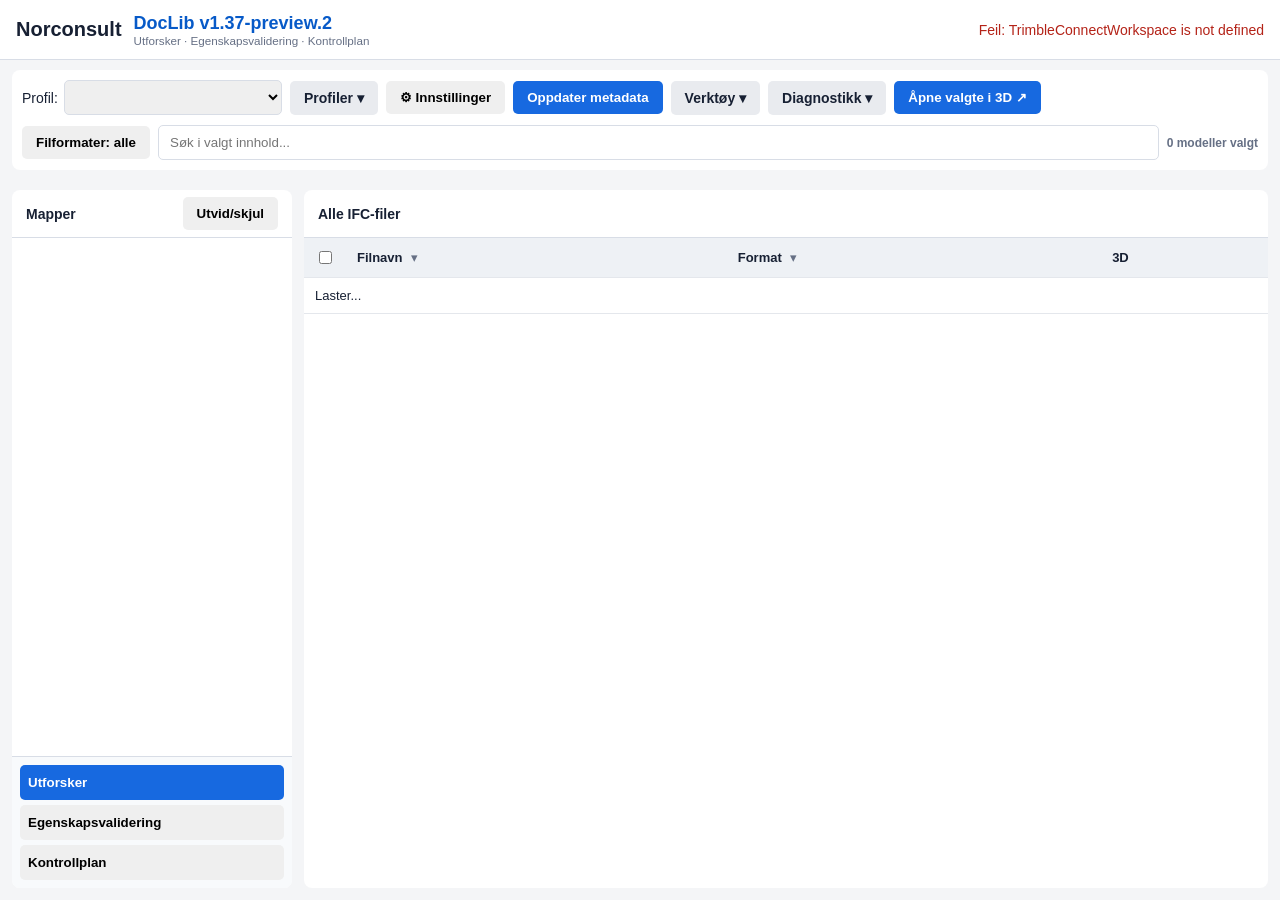
==== index.html @ 6cfdfb9e "..." ====
<!DOCTYPE html>
<html lang="no"><head><meta charset="utf-8"/><meta content="width=device-width,initial-scale=1" name="viewport"/><title>DocLib v1.37-preview.2</title><script src="https://components.connect.trimble.com/trimble-connect-workspace-api/index.js"></script><style>:root{--bg:#f4f5f7;--line:#d8dde6;--blue:#1769e0;--ink:#172033;--muted:#667085;--sel:#e8f1ff}*{box-sizing:border-box}body{font:14px Arial;margin:0;background:var(--bg);color:var(--ink);height:100vh;overflow:hidden}.top{height:80px;background:#fff;border-bottom:1px solid var(--line);display:flex;align-items:center;padding:0 16px;gap:16px}.logo{font-size:20px;font-weight:700}.title b{color:#075ac8;font-size:18px}.title small{display:block;color:var(--muted)}.status{margin-left:auto}.toolbar{height:64px;margin:12px;background:#fff;border-radius:8px;padding:12px;display:flex;gap:10px;align-items:center}.btn{border:0;border-radius:5px;padding:9px 14px;font-weight:700;cursor:pointer}.primary{background:var(--blue);color:#fff}.search{padding:9px 11px;border:1px solid var(--line);border-radius:5px;margin-left:auto;min-width:280px}.workspace{display:grid;grid-template-columns:330px minmax(0,1fr);gap:12px;margin:0 12px 12px;height:calc(100vh - 168px)}.panel{background:#fff;border-radius:8px;overflow:hidden}.tree-head,.table-head{height:48px;padding:13px 14px;border-bottom:1px solid var(--line);font-weight:700;display:flex;align-items:center;justify-content:space-between}.tree{height:calc(100% - 48px);overflow:auto;padding:8px}.node{user-select:none}.node-row{display:flex;align-items:center;gap:6px;padding:6px;border-radius:5px;cursor:pointer;white-space:nowrap}.node-row:hover{background:#f2f4f7}.node-row.active{background:var(--sel);color:#075ac8}.twisty{width:16px;text-align:center;color:#667085}.folder-icon{width:18px}.children{margin-left:19px}.count{color:#667085;font-size:12px}.table-wrap{height:calc(100% - 48px);overflow:auto}table{width:100%;border-collapse:collapse}th,td{padding:10px 11px;text-align:left;border-bottom:1px solid #e4e7ec;font-size:13px}th{background:#eef1f5;position:sticky;top:0;z-index:2}tr.selected{background:var(--sel)}.file-cell{display:flex;align-items:center;gap:9px}.diag{display:none;position:fixed;inset:120px 40px 40px;background:#101828;color:#d1fadf;border-radius:8px;padding:14px;z-index:10;overflow:auto}.diag pre{white-space:pre-wrap;font:11px monospace}.ok{color:#087a55}.bad{color:#b42318}.dropdown{position:relative}.format-menu{display:none;position:absolute;top:40px;left:0;z-index:20;background:#fff;border:1px solid var(--line);box-shadow:0 8px 24px rgba(16,24,40,.18);border-radius:7px;padding:10px;min-width:210px;max-height:310px;overflow:auto}.format-menu.open{display:block}.format-option{display:flex;gap:8px;padding:5px}.format{font-size:11px;background:#eef2f6;border-radius:4px;padding:2px 5px}.colhead{position:sticky;top:0}.colhead .sort-hit{cursor:pointer}.filter-btn{border:0;background:transparent;cursor:pointer;color:#667085;padding:2px 5px}.filter-btn.active{color:#1769e0;background:#dbeafe;border-radius:4px}.column-menu{display:none;position:absolute;top:100%;left:0;z-index:40;background:white;color:#172033;border:1px solid #d8dde6;border-radius:6px;box-shadow:0 8px 24px rgba(16,24,40,.18);padding:8px;min-width:190px;max-height:320px;overflow:auto;font-weight:400}.column-menu.open{display:block}.column-menu label{display:block;padding:4px;white-space:nowrap}.cf-actions{display:flex;gap:6px;padding-bottom:6px;border-bottom:1px solid #eee;margin-bottom:4px}.cf-actions button{border:0;border-radius:4px;padding:4px 8px;cursor:pointer}.settings{display:none;position:fixed;inset:0;background:rgba(16,24,40,.45);z-index:60;align-items:center;justify-content:center}.settings.open{display:flex}.settings-card{background:#fff;width:min(920px,92vw);max-height:82vh;overflow:auto;border-radius:10px;padding:18px}.settings-head,.settings-actions,.setting-row{display:flex;gap:8px;align-items:center}.settings-head{justify-content:space-between}.settings-actions{margin-top:14px}.setting-row{padding:7px 0;border-bottom:1px solid #eee}.setting-row input[data-title]{width:180px;padding:7px}.setting-row select{flex:1;padding:7px}.setting-row button{border:0;padding:6px 9px;border-radius:4px;cursor:pointer}.value-badge{display:inline-block;padding:3px 8px;border-radius:999px;font-weight:700;font-size:12px;line-height:1.35;white-space:nowrap}.profile-tools{display:flex;gap:6px;align-items:center}.profile-tools select{padding:8px;border:1px solid #d8dde6;border-radius:5px;min-width:130px}.toolbar{overflow-x:auto;white-space:nowrap}.discovery{display:none;position:fixed;inset:0;background:rgba(16,24,40,.45);z-index:65;align-items:center;justify-content:center}.discovery.open{display:flex}.discovery-card{background:#fff;width:min(1180px,96vw);height:min(760px,88vh);border-radius:10px;padding:18px;overflow:hidden}.discovery-grid{display:grid;grid-template-columns:1fr 1fr 1.15fr;gap:12px;height:calc(100% - 55px)}.discovery-list,.discovery-values{overflow:auto;border:1px solid #e4e7ec;border-radius:7px;padding:7px}.discovery-pset,.discovery-prop{display:flex;width:100%;justify-content:space-between;gap:10px;text-align:left;border:0;background:#fff;padding:9px;border-radius:5px;cursor:pointer}.discovery-pset:hover,.discovery-prop:hover,.discovery-pset.active,.discovery-prop.active{background:#e8f1ff}.discovery-pset span,.discovery-prop span{color:#667085;font-size:12px}.discovery-value-head{display:flex;justify-content:space-between;align-items:center}.discovery-value{display:flex;justify-content:space-between;padding:8px;border-bottom:1px solid #eee}@media(max-width:900px){.discovery-grid{grid-template-columns:1fr}.discovery-card{overflow:auto}.discovery-grid{height:auto}}.analytics{display:none;position:fixed;inset:0;background:rgba(16,24,40,.45);z-index:70;align-items:center;justify-content:center}.analytics.open{display:flex}.analytics-card{background:#fff;width:min(980px,94vw);height:min(760px,88vh);border-radius:10px;padding:18px;overflow:auto}.analytics-toolbar{display:flex;justify-content:space-between;align-items:center;gap:12px}.analytics-toolbar select{padding:8px;border:1px solid #d8dde6;border-radius:5px;min-width:240px}.analytics-chart{margin-top:14px}.analytic-row{display:grid;grid-template-columns:minmax(140px,260px) 1fr;gap:12px;align-items:center;margin:7px 0}.analytic-label{overflow:hidden;text-overflow:ellipsis;white-space:nowrap}.analytic-track{height:30px;background:#eef2f6;border-radius:5px;overflow:hidden}.analytic-bar{height:100%;min-width:36px;border-radius:5px;display:flex;align-items:center;justify-content:flex-end;padding:0 9px;font-weight:700;transition:width .2s}.analytics-note{color:#667085;font-size:12px;margin-top:18px}.import-card{width:min(560px,92vw)}.import-meta{display:grid;grid-template-columns:130px 1fr;gap:6px 12px;background:#f8fafc;padding:12px;border-radius:7px}.import-meta dt{font-weight:700}.import-meta dd{margin:0;overflow-wrap:anywhere}.import-choice{display:block;padding:9px 4px}.profile-source{font-size:11px;color:#667085;margin-left:4px}.btn:disabled{opacity:.45;cursor:not-allowed}#publisher{z-index:90}.publisher-form{display:grid;gap:12px}.publisher-form label{display:grid;gap:4px}.publisher-form input:not([type=checkbox]),.publisher-form select,.publisher-form textarea{padding:8px;border:1px solid #ccc;border-radius:5px}#publisherMessage{white-space:pre-wrap;background:#f1f5f9;padding:12px}
/* preview.3.4: layout-only overrides */
body{display:flex;flex-direction:column;height:100vh;height:100dvh;min-width:0;overflow:hidden}
.top{height:auto;min-height:60px;flex:0 0 auto;gap:12px;padding:12px 16px;flex-wrap:wrap;min-width:0}.top .title{min-width:0;overflow-wrap:anywhere}.top .title strong{display:none}
.toolbar{height:auto;flex:0 0 auto;display:flex;flex-direction:column;align-items:stretch;gap:10px;white-space:normal;overflow:visible;margin:10px 12px 0;padding:10px;min-width:0}
.ui-actions,.ui-filters{display:flex;align-items:center;flex-wrap:wrap;gap:8px;min-width:0}.ui-profile-select{min-width:0;max-width:100%;flex:0 1 260px}.ui-profile-select label{display:flex;align-items:center;gap:6px;min-width:0}.ui-profile-select select{padding:8px;border:1px solid var(--line);border-radius:5px;min-width:0;width:100%;max-width:100%}
.toolbar .btn{max-width:100%;white-space:normal;overflow-wrap:anywhere}.toolbar .search{margin-left:0;min-width:0;width:auto;flex:1 1 230px;max-width:100%}.ui-filters .dropdown{max-width:100%;min-width:0}.ui-filters #selectionCount{font-size:12px;color:var(--muted);white-space:normal}
.ui-menu{position:relative;max-width:100%;flex:0 0 auto}.ui-menu>summary{list-style:none;user-select:none;background:#e9ebef}.ui-menu>summary::-webkit-details-marker{display:none}.ui-menu[open]>summary{background:#e8f1ff;color:#075ac8}.ui-menu-panel{display:none}.ui-menu[open]>.ui-menu-panel{display:flex;flex-direction:column;gap:3px;position:fixed;z-index:85;width:290px;max-width:calc(100vw - 16px);max-height:calc(100dvh - 24px);overflow:auto;padding:8px;background:#fff;border:1px solid var(--line);border-radius:8px;box-shadow:0 8px 28px #17203333}.ui-menu-panel>.btn{flex:0 0 auto;text-align:left;width:100%;background:#fff;color:var(--ink);font-weight:normal;white-space:normal}.ui-menu-panel>.btn:hover:not(:disabled){background:var(--sel)}.ui-menu-panel>.btn.primary{color:#075ac8;font-weight:700}.ui-menu-panel>.btn:focus-visible,summary:focus-visible{outline:2px solid var(--blue);outline-offset:1px}
.ui-status{flex:0 0 auto;min-width:0;margin:0 12px 8px;padding:6px 10px;color:var(--muted);font-size:11px;overflow-wrap:anywhere;max-height:80px;overflow:auto}.ui-status-main,.ui-status-profiles{display:flex;gap:6px 14px;flex-wrap:wrap;align-items:center}.ui-status .status{margin-left:0;font-size:12px}.ui-status .profile-source{margin-left:0}.ui-identity-current{font-size:12px;overflow-wrap:anywhere}
.workspace{height:auto;flex:1 1 0;min-height:0;min-width:0;grid-template-columns:minmax(140px,280px) minmax(0,1fr)}.workspace>.panel{min-width:0;min-height:0}.format-menu{max-width:calc(100vw - 32px)}
@media(max-width:700px){.top{padding:8px 12px;min-height:48px}.top .logo{font-size:16px}.title b{font-size:15px}.toolbar{margin:6px 8px 0;padding:8px;gap:8px}.ui-actions{gap:6px}.toolbar .btn{padding:8px 10px;font-size:12px}.ui-profile-select{flex:1 1 100%}.ui-status{margin:0 8px 6px;padding:5px 8px;max-height:60px}.workspace{margin:0 8px 8px;gap:8px;grid-template-columns:minmax(100px,30%) minmax(0,1fr)}.tree-head,.table-head{padding:8px;font-size:12px}.tree-head{height:auto;min-height:48px;gap:4px;flex-wrap:wrap}.tree-head .btn{padding:5px;font-size:11px}.tree{padding:4px}.ui-filters{gap:6px}.ui-filters .search{flex-basis:140px}}
@media(max-height:520px){body{overflow-y:auto}.workspace{flex:1 0 220px}.ui-status{max-height:45px}}

/* v1.36 workspace navigation */
[hidden]{display:none!important}#workspaceTree{display:flex;flex-direction:column;min-height:0}#workspaceTree .tree-head{flex:0 0 auto}#workspaceTree .tree{flex:1 1 0;height:auto;min-height:0;overflow:auto}.workspace-nav{flex:0 0 auto;display:flex;flex-direction:column;gap:5px;padding:8px;border-top:1px solid var(--line);background:#f8fafc}.workspace-nav .btn{text-align:left;white-space:normal;overflow-wrap:anywhere;padding:10px 8px}.ws-muted .tree,.ws-muted .tree-head{opacity:.4}.ws-toggle{border:0;background:transparent;padding:0;flex:0 0 16px;cursor:pointer;color:#667085}.ws-folder-name{border:0;background:transparent;color:inherit;font:inherit;cursor:pointer;text-align:left;min-width:0;overflow:hidden;text-overflow:ellipsis;white-space:nowrap;padding:0}.ws-file{font-size:12px}.ws-name{overflow:hidden;text-overflow:ellipsis;min-width:0}.node-row input{flex:0 0 auto}.node-row .format{margin-left:auto;font-size:10px}.workspace-placeholder{padding:24px;overflow:auto;height:calc(100% - 48px);line-height:1.6;overflow-wrap:anywhere}.workspace-placeholder h2{margin-top:0}.ws-empty{padding:35px;color:var(--muted);text-align:center}.workspace-nav .btn:focus-visible,.ws-toggle:focus-visible,.ws-folder-name:focus-visible{outline:2px solid var(--blue)}
@media(max-width:700px){.workspace{grid-template-columns:minmax(150px,36%) minmax(0,1fr)}.workspace-nav{padding:5px}.workspace-nav .btn{font-size:11px;padding:8px 4px}.workspace-placeholder{padding:12px}}

.val-actions{display:flex;gap:8px;flex-wrap:wrap;align-items:center}.val-actions select{max-width:100%;padding:8px}.val-result{margin:12px 0;padding:12px;border:1px solid var(--line);border-radius:6px}.val-result summary{cursor:pointer;overflow-wrap:anywhere}.val-alert{color:#9c2f16;background:#fff1e8;padding:8px}.val-table{overflow:auto;max-height:450px}.val-table table{width:100%;font-size:12px}.val-table td{white-space:normal;overflow-wrap:anywhere;min-width:100px;max-width:320px}.workspace-placeholder{box-sizing:border-box;height:calc(100% - 48px)}
/* Scoped report UI: no global Explorer/profile styling changes. */
.vr-report{background:#f6f8fc;color:#17243a;padding:22px!important;font-size:13px}.vr-report *{box-sizing:border-box}.vr-header{display:flex;justify-content:space-between;gap:12px;align-items:flex-start}.vr-header h2{font-size:23px;letter-spacing:-.4px;margin:2px 0 4px}.vr-header p{margin:0}.vr-eyebrow{font-size:10px;letter-spacing:1.4px;color:#526783;font-weight:700}.vr-version{font-size:11px;color:#526783;white-space:nowrap}.vr-path{font-size:11px;color:#526783;overflow-wrap:anywhere;margin:10px 0 16px}.vr-actions{margin-bottom:16px}.vr-report .btn{border-radius:6px}.vr-progress{background:white;border:1px solid #dce3ef;border-radius:9px;padding:14px;margin:0 0 16px}.vr-progress-heading{display:flex;align-items:center;gap:8px;flex-wrap:wrap}.vr-progress-heading strong{flex:1;min-width:130px}.vr-progress-heading>span:last-child{font-size:12px;color:#526783}.vr-progress p{font-size:11px;color:#526783;margin:6px 0 0}.vr-progress progress{display:block;width:100%;height:9px;margin-top:12px;accent-color:#2463cf}.vr-dot{width:9px;height:9px;border-radius:50%;background:#64748b;flex-shrink:0}.vr-running .vr-dot{background:#2463cf;animation:vr-pulse 1.4s ease-in-out infinite}.vr-cards{display:grid;grid-template-columns:repeat(5,minmax(0,1fr));gap:9px;margin:16px 0 8px}.vr-card{border:1px solid #dce3ef;border-top:3px solid currentColor;border-radius:8px;padding:12px 9px;text-align:left;font:inherit;cursor:pointer;min-width:0;transition:box-shadow .15s,transform .15s}.vr-card:hover{transform:translateY(-2px);box-shadow:0 3px 10px #17243a15}.vr-card[aria-pressed=true]{outline:2px solid #2463cf;outline-offset:2px}.vr-card strong{font-size:26px;line-height:1.2;display:block;margin:4px 0}.vr-card>span:last-child{display:block;font-size:11px;overflow-wrap:anywhere}.vr-card-icon{font-weight:700;font-size:16px}.vr-ok{color:#166443;background:#edf8f1}.vr-error{color:#a62532;background:#fff0f1}.vr-warning{color:#805000;background:#fff7e5}.vr-neutral{color:#4b5d74;background:#f0f3f8}.vr-incomplete{color:#653da0;background:#f4effc}.vr-caveat{font-size:11px;color:#526783;margin:10px 0 16px}.vr-rules{background:white;border:1px solid #dce3ef;border-radius:7px;padding:10px 12px;margin:12px 0}.vr-rules summary,.vr-rule-hits summary{cursor:pointer;font-weight:600}.vr-filters{display:flex;align-items:center;gap:10px;flex-wrap:wrap;padding:12px 0}.vr-filters label{display:flex;align-items:center;gap:7px;font-size:12px}.vr-filters select{padding:7px;border:1px solid #c5d0df;border-radius:5px;background:white;max-width:100%}.vr-filters>span{font-size:11px;color:#526783;margin-left:auto}.vr-check input{accent-color:#2463cf}.vr-file{background:white;color:#17243a;border:1px solid #dce3ef!important;border-left:4px solid #65758b!important;border-radius:8px!important;padding:0!important;overflow:hidden;margin:10px 0!important}.vr-file.vr-ok{border-left-color:#21835a!important}.vr-file.vr-error{border-left-color:#bf3344!important}.vr-file.vr-warning{border-left-color:#b47a13!important}.vr-file.vr-incomplete{border-left-color:#8051bb!important}.vr-file>summary{padding:14px;display:flex;align-items:center;gap:10px;flex-wrap:wrap;cursor:pointer;list-style:none}.vr-file>summary:before{content:'▸';color:#526783}.vr-file[open]>summary:before{content:'▾'}.vr-file-title{font-weight:700;flex:1;min-width:120px;overflow-wrap:anywhere}.vr-file-stats{font-size:11px;color:#526783}.vr-badge{display:inline-flex;gap:5px;align-items:center;padding:4px 8px;border-radius:20px;font-size:11px;font-weight:700;white-space:normal}.vr-file-body{padding:0 14px 14px;border-top:1px solid #e7ecf4}.vr-meta{display:flex;flex-wrap:wrap;gap:8px 18px;font-size:11px;color:#526783;padding:12px 0;overflow-wrap:anywhere}.vr-notice{padding:10px 12px;border-radius:6px;margin:10px 0;overflow-wrap:anywhere}.vr-notice p{margin:4px 0;font-size:12px}.vr-notice .btn{margin:8px 0 0 8px}.vr-rule-hits{font-size:11px;color:#526783;margin:8px 0}.vr-group{margin-top:16px;border:1px solid #e1e7f0;border-radius:6px;overflow:hidden}.vr-group h3{font-size:13px;background:#f2f5fa;padding:10px;margin:0;overflow-wrap:anywhere}.vr-group h3>span{color:#8a99ac}.vr-group h3 small{display:block;font-size:10px;color:#526783;font-weight:400;margin-top:2px}.vr-rule-id{font-size:10px;color:#526783;padding:0 10px}.vr-table{max-height:430px;overflow:auto}.vr-table table{border-collapse:collapse;width:100%;table-layout:fixed;font-size:12px}.vr-table th{background:#f8fafc;color:#526783;text-align:left;font-size:10px;text-transform:uppercase;letter-spacing:.4px;position:sticky;top:0;z-index:1}.vr-table td,.vr-table th{padding:10px;vertical-align:top;border-bottom:1px solid #e7ecf4;min-width:0!important;max-width:none!important;white-space:normal;overflow-wrap:anywhere}.vr-table tr:last-child td{border-bottom:0}.vr-table th:nth-child(1){width:18%}.vr-table th:nth-child(2){width:23%}.vr-table th:nth-child(3){width:24%}.vr-table th:nth-child(4){width:35%}.vr-table td p{margin:5px 0}.vr-actual{font-weight:600}.vr-severity{display:inline-block;border-radius:4px;padding:2px 5px;font-size:10px;font-weight:700}.vr-expected summary{cursor:pointer;color:#245db0}.vr-expected pre{white-space:pre-wrap;overflow-wrap:anywhere;font:11px/1.5 monospace;max-height:160px;overflow:auto;background:#f5f7fa;padding:7px}.vr-empty{background:white;border:1px dashed #c6d2e3;border-radius:9px;padding:30px 18px;text-align:center;color:#526783;margin-top:12px}.vr-empty strong{color:#263b57}.vr-empty p{font-size:12px}.vr-sr{position:absolute;width:1px;height:1px;overflow:hidden;clip-path:inset(50%)}.vr-report button:focus-visible,.vr-report summary:focus-visible,.vr-report select:focus-visible,.vr-report input:focus-visible{outline:2px solid #2463cf;outline-offset:3px}@keyframes vr-pulse{50%{opacity:.35}}@media(prefers-reduced-motion:reduce){.vr-report *{animation:none!important;transition:none!important}}@media(max-width:1000px){.vr-cards{grid-template-columns:repeat(3,minmax(0,1fr))}.vr-header{flex-wrap:wrap}.vr-file-stats{width:100%;padding-left:18px}}@media(max-width:600px){.vr-report{padding:12px!important}.vr-cards{grid-template-columns:repeat(2,minmax(0,1fr))}.vr-header h2{font-size:19px}.vr-table table{min-width:580px}.vr-filters label{flex-wrap:wrap}.vr-filters>span{margin-left:0}.vr-file>summary{padding:10px}.vr-file-body{padding:0 8px 8px}}


/* v1.37 Control Plan; scoped to the workspace placeholder. */
.cp-plan{background:#f6f8fc;color:#17243a;padding:20px!important;font-size:13px}.cp-plan *{box-sizing:border-box}.cp-head{display:flex;justify-content:space-between;gap:12px;align-items:flex-start}.cp-head h2{font-size:23px;margin:2px 0 5px}.cp-head p{margin:0}.cp-eyebrow{font-size:10px;letter-spacing:1.4px;color:#526783;font-weight:700}.cp-path,.cp-note{color:#526783;font-size:11px;overflow-wrap:anywhere}.cp-cards{display:grid;grid-template-columns:repeat(4,minmax(0,1fr));gap:9px;margin:15px 0}.cp-cards>div{background:#fff;border:1px solid #dce3ef;border-top:3px solid #2463cf;border-radius:8px;padding:12px}.cp-cards strong{display:block;font-size:24px}.cp-cards span{font-size:11px}.cp-cards .cp-attention{border-top-color:#b47a13}.cp-scroll{overflow:auto}.cp-table{background:#fff;border:1px solid #dce3ef;border-radius:8px;margin:14px 0;max-height:440px}.cp-plan table{width:100%;border-collapse:collapse}.cp-plan th{position:sticky;top:0;background:#eef3f9;color:#526783;font-size:10px;text-transform:uppercase;letter-spacing:.35px;z-index:1}.cp-plan th,.cp-plan td{padding:10px;border-bottom:1px solid #e5eaf1;vertical-align:top;white-space:normal;overflow-wrap:anywhere}.cp-file{border:0;background:transparent;color:#075ac8;font-weight:700;text-align:left;cursor:pointer;padding:0}.cp-file:hover{text-decoration:underline}.cp-selected{background:#e8f1ff}.cp-badge{display:inline-block;border-radius:18px;padding:4px 8px;font-size:11px;font-weight:700}.cp-ok{background:#e8f7ee;color:#176443}.cp-warning{background:#fff3d6;color:#805000}.cp-incomplete{background:#f2eafb;color:#653da0}.cp-neutral{background:#edf1f6;color:#4b5d74}.cp-alert{background:#fff5e8;border:1px solid #efcf9f;border-radius:7px;padding:10px 12px;margin:12px 0;overflow-wrap:anywhere}.cp-caveat{background:#eef4ff;border-left:4px solid #2463cf;padding:9px 11px;overflow-wrap:anywhere}.cp-draft{margin:14px 0;border:1px solid #dce3ef;border-radius:7px;padding:10px}.cp-draft-grid{display:grid;grid-template-columns:1fr 1fr;gap:10px;margin:10px 0}.cp-draft fieldset{border:1px solid #dce3ef;max-height:240px;overflow:auto}.cp-draft label{display:block;padding:5px;overflow-wrap:anywhere}.cp-draft-output{display:block;width:100%;min-height:160px;margin-top:8px;padding:8px;border:1px solid #c5d0df;border-radius:5px;font:11px/1.45 monospace;white-space:pre}.cp-empty{background:#fff;border:1px dashed #c6d2e3;border-radius:8px;padding:24px;text-align:center;color:#526783}.cp-detail{background:#fff;border:1px solid #dce3ef;border-radius:9px;padding:16px;margin-top:14px}.cp-detail h3{margin-top:0}.cp-detail dl{display:grid;grid-template-columns:150px minmax(0,1fr);gap:6px 12px}.cp-detail dt{font-weight:700}.cp-detail dd{margin:0;overflow-wrap:anywhere}.cp-link,.cp-report{border-top:1px solid #dce3ef;margin-top:14px;padding-top:12px}.cp-report{background:#f9fbfd;border:1px solid #dce3ef;border-radius:7px;padding:12px;margin-top:10px}.cp-report h4{margin-top:0}.cp-report details{margin:10px 0}.cp-report summary,.cp-plan details>summary{cursor:pointer;font-weight:700}.cp-report .cp-scroll{max-height:430px}.cp-plan code{font-size:11px}.cp-plan small{color:#526783}@media(max-width:800px){.cp-cards{grid-template-columns:repeat(2,minmax(0,1fr))}.cp-draft-grid{grid-template-columns:1fr}.cp-detail dl{grid-template-columns:1fr}.cp-plan{padding:12px!important}.cp-table table{min-width:760px}}


/* preview.2 control-linking controls only */
.cp-batch{display:flex;gap:8px;align-items:center;flex-wrap:wrap;margin:14px 0}.cp-batch span{font-size:12px;color:#526783}
.cp-link-dialog{width:min(1000px,94vw);max-height:88vh;overflow:auto;border:1px solid #c5d0df;border-radius:10px;padding:22px;color:#17243a;font:14px/1.5 Arial;background:#fff}
.cp-link-dialog::backdrop{background:#17203380}.cp-dialog-head{display:flex;align-items:center;justify-content:space-between;gap:12px}.cp-dialog-head h2{margin:0}.cp-link-dialog fieldset{border:1px solid #dce3ef;border-radius:7px;padding:12px;margin:12px 0;min-width:0}.cp-link-dialog legend{font-weight:bold;overflow-wrap:anywhere}.cp-link-dialog label{display:block;margin:8px 0}.cp-link-dialog small{display:block;color:#526783;overflow-wrap:anywhere}.cp-link-dialog select{display:block;width:100%;max-width:100%;padding:8px}.cp-link-dialog input[type=text]{display:block;width:100%;padding:8px}.cp-report-choices{max-height:260px;overflow:auto}.cp-dialog-message{color:#a62532;white-space:pre-wrap}.cp-link-dialog code{overflow-wrap:anywhere}.cp-link-dialog :focus-visible{outline:2px solid #2463cf;outline-offset:2px}
</style></head><body><header class="top"><div class="logo">Norconsult</div><div class="title"><b>DocLib v1.37-preview.2</b><strong> PROJECT_PROFILE_PUBLISHER_PREVIEW</strong><small>Utforsker · Egenskapsvalidering · Kontrollplan</small></div><div class="status" id="status">Venter...</div></header><section aria-label="DocLib verktøylinje" class="toolbar"><div class="ui-actions"><div class="ui-profile-select"><label>Profil: <select id="profileSelect"></select></label></div><details class="ui-menu" id="uiProfiles"><summary aria-controls="uiProfilesPanel" class="btn">Profiler ▾</summary><div aria-label="Profiler" class="ui-menu-panel" id="uiProfilesPanel"><button class="btn" id="profileSaveAs">Lagre som</button><button class="btn" id="profileRename">Gi nytt navn</button><button class="btn" id="profileDelete">Slett</button><button class="btn" id="profileCopyLocal" style="display:none">Lag personlig kopi</button><button class="btn" id="mineManagerOpen">Administrer Mine profiler</button><button class="btn primary" id="mineUpload">Lagre i Mine profiler</button><button class="btn" id="publisherOpen">Forbered prosjektprofil</button><button class="btn" id="profileExport">Eksporter</button><button class="btn" id="profileImport">Importer</button></div></details><button class="btn" id="settingsBtn">⚙ Innstillinger</button><button class="btn primary" id="refresh">Oppdater metadata</button><details class="ui-menu" id="uiTools"><summary aria-controls="uiToolsPanel" class="btn">Verktøy ▾</summary><div aria-label="Verktøy" class="ui-menu-panel" id="uiToolsPanel"><button class="btn" id="discoveryBtn">🔍 IFC-egenskaper</button><button class="btn" id="analyticsBtn">📊 Analyse</button><button class="btn" id="clearSelection">Tøm 3D-valg</button><button class="btn" id="clearFolders">Tøm treutvalg</button><button class="btn" id="resetFilters">Nullstill filtre</button></div></details><details class="ui-menu" id="uiDiagnostics"><summary aria-controls="uiDiagnosticsPanel" class="btn">Diagnostikk ▾</summary><div aria-label="Diagnostikk" class="ui-menu-panel" id="uiDiagnosticsPanel"><button class="btn" id="diagToggle">Diagnostikk</button><button class="btn" id="identityOpen">Identitetsdiagnostikk</button><button class="btn" id="mineSetup">Brukermappe · oppsett</button><button class="btn" id="recoveryOpen">Gjenopprett profilfil</button><button class="btn primary" id="singleOpen">Testopplasting · ikke privat</button><button class="btn" id="showNoVersion">Åpne uten versjon ↗</button><button class="btn" id="testSingles">Test enkeltvis ↗</button></div></details><button class="btn primary" id="showSelected">Åpne valgte i 3D ↗</button></div><div class="ui-filters"><div class="dropdown"><button class="btn" id="formatButton">Filformater: alle</button><div class="format-menu" id="formatMenu"></div></div><input class="search" id="search" placeholder="Søk i valgt innhold..."/><strong id="selectionCount">0 modeller valgt</strong></div><input accept="application/json,.json" hidden="" id="profileImportFile" type="file"/></section><section aria-label="Status" class="ui-status"><div class="ui-status-main"><span id="progress"></span></div><div class="ui-status-profiles"><span class="profile-source" id="profileSourceStatus"></span><span class="profile-source" id="projectProfileStatus"></span></div></section><main class="workspace"><aside class="panel" id="workspaceTree"><div class="tree-head"><span>Mapper</span><button class="btn" id="expandAll">Utvid/skjul</button></div><div class="tree" id="tree"></div><nav aria-label="Arbeidsmodus" class="workspace-nav"><button aria-pressed="true" class="btn primary" id="modeExplorer">Utforsker</button><button aria-pressed="false" class="btn" id="modeValidation">Egenskapsvalidering</button><button aria-pressed="false" class="btn" id="modeDocuments">Kontrollplan</button></nav></aside><section class="panel"><div class="table-head"><span id="currentFolder">Alle IFC-filer</span><span class="count" id="visibleCount"></span></div><div class="table-wrap" id="explorerContent"><table><thead><tr><th style="width:38px"><input aria-label="Velg alle viste IFC-modeller for 3D" id="selectAll" title="Velg synlige" type="checkbox"/></th><th class="colhead" data-col="name"><span class="sort-hit">Filnavn <span class="sort-ind"></span></span><button class="filter-btn" title="Filtrer Filnavn">▾</button><div class="column-menu"></div></th><th class="colhead" data-col="format"><span class="sort-hit">Format <span class="sort-ind"></span></span><button class="filter-btn" title="Filtrer Format">▾</button><div class="column-menu"></div></th><th>3D</th></tr></thead><tbody id="body"><tr><td colspan="9">Laster...</td></tr></tbody></table></div><section class="workspace-placeholder" hidden="" id="workspacePlaceholder"></section></section></main><section aria-labelledby="mineManagerTitle" aria-modal="true" class="settings" id="mineManager" role="dialog" style="z-index:102"><div class="settings-card"><div class="settings-head"><h3 id="mineManagerTitle">Mine profiler · oversikt</h3><button class="btn" id="mineManagerClose">Lukk</button></div><p>Les lagrede profiler, velg oppsett eller lag en lokal kopi for redigering. Ingen serverfiler overskrives eller slettes.</p><pre id="mineManagerStatus" style="white-space:pre-wrap;overflow-wrap:anywhere"></pre><button class="btn" id="mineManagerRefresh">Oppdater bare Mine profiler</button><label>Lagret profil <select id="mineManagerList"></select></label><pre id="mineManagerDetails" style="white-space:pre-wrap;overflow-wrap:anywhere"></pre><div class="settings-actions"><button class="btn" id="mineManagerUse">Bruk lagret profil</button><button class="btn primary" id="mineManagerCopy">Lag lokal kopi for redigering</button></div><p id="mineManagerMessage" role="status" style="white-space:pre-wrap"></p><h4>Ignorerte filer</h4><pre id="mineManagerIssues" style="white-space:pre-wrap;overflow-wrap:anywhere"></pre></div></section><section aria-labelledby="recoveryTitle" aria-modal="true" class="settings" id="recoveryDialog" role="dialog" style="z-index:101"><div class="settings-card"><div class="settings-head"><h3 id="recoveryTitle">Gjenopprett profilfil som lokal kopi</h3><button class="btn" id="recoveryClose">Lukk</button></div><p>Velg en tidligere nedlastet DocLib-profil. Kilden beholdes urørt. Ingen ID-er kobles sammen, og ingen opplasting utføres.</p><label>JSON-fil <input accept=".json,application/json" id="recoveryFile" type="file"/></label><pre id="recoverySummary" style="white-space:pre-wrap;overflow-wrap:anywhere"></pre><label>Navn på ny lokal profil <input id="recoveryName" maxlength="120" type="text"/></label><p><label><input id="recoveryConsent" type="checkbox"/> Jeg har kontrollert kilden og vil opprette en ny lokal kopi av oppsettet. Eventuelle ulike eier-ID-er skal ikke kobles sammen.</label></p><button class="btn primary" disabled="" id="recoveryApply">Opprett lokal kopi · ingen opplasting</button><p id="recoveryMessage" role="status" style="white-space:pre-wrap"></p></div></section><section aria-labelledby="identityTitle" aria-modal="true" class="settings" id="identityDialog" role="dialog" style="z-index:100"><div class="settings-card"><div class="settings-head"><div class="ui-identity-current">Aktuell ID: <span class="profile-source" id="mineIdentity"></span></div><h3 id="identityTitle">Identitetsdiagnostikk · preview.3.2</h3><button class="btn" id="identityClose">Lukk</button></div><p>Kilde: Workspace API.user.getUser().id. Kun ID og kontrollmetadata registreres. Ingen token, navn, e-post eller rå API-respons.</p><p>Ved ID-endring eller kontrollfeil sperres nye opplastingskall resten av økten. Ny innlasting oppretter en ny baseline. Avvik fra forrige innlasting er kun en observasjon, ikke bevis på samme bruker.</p><div class="settings-actions"><button class="btn" id="identityCheck">Kontroller ID nå</button><button class="btn" id="identityCopy">Kopier identitetsrapport</button></div><p id="identityCopyStatus" role="status"></p><pre id="identityReport" style="white-space:pre-wrap;overflow-wrap:anywhere"></pre></div></section><section aria-labelledby="singleTitle" aria-modal="true" class="settings" id="singleUpload" role="dialog" style="z-index:95"><div class="settings-card"><div class="settings-head"><h3 id="singleTitle">Kontrollert opplasting av ny profilfil</h3><button class="btn" id="singleClose">Lukk</button></div><p>Kun én ny fil. Ingen mappeoppretting, indeksendring, sletting eller automatisk gjentakelse.</p><p>Forhåndsversjon: bruker initiate/PUT/commit-flyten fra Trimble SDK. Initiate og commit er merket utgående i Core API. Ikke testet i ditt aktive prosjekt.</p><div class="publisher-form"><label>Målmappe <b id="singlePath"></b><select id="singleFolders"></select></label><button class="btn" id="singleRoot">Til prosjektrot</button></div><pre id="singleSummary" style="white-space:pre-wrap"></pre><label><input id="singleConsent" type="checkbox"/><span id="singleConsentText"> Jeg har valgt en eksisterende testmappe og godtar opplasting av en testfil. Dette er ikke privat profillagring.</span></label><p id="singleMessage" role="status" style="white-space:pre-wrap"></p><div class="settings-actions"><button class="btn primary" disabled="" id="singleStart">Last opp én ny profilfil</button><button class="btn" disabled="" id="singleVerify">Kontroller siste forsøk</button></div></div></section><section aria-labelledby="assistedTitle" aria-modal="true" class="settings" id="assistedDialog" role="dialog" style="z-index:105"><div class="settings-card"><div class="settings-head"><h3 id="assistedTitle">Assistert prosjektpublisering · preview.3.6</h3><button class="btn" id="assistedClose">Lukk</button></div><p><b>Ikke fullautomatisk publisering.</b> DocLib laster opp én ny profilfil. Prosjektindeksen lastes ned og må lastes opp manuelt. Ingen atomisk flerbrukerbeskyttelse er implementert.</p><p>Eksisterende konfigurasjonsmappe, profiles-mappe og indeks kreves. Ved oppdatering beholdes profil-ID, men en ny revisjonsfil og indeksreferanse opprettes. Gamle filer beholdes. Kontroller prosjektets lese- og skrivetilganger.</p><button class="btn" id="assistedPrepare">1. Lag plan fra publiseringsdialogens valg</button><pre id="assistedSummary" style="white-space:pre-wrap;overflow-wrap:anywhere"></pre><label><input id="assistedConsent" type="checkbox"/> Jeg godtar opplasting av én ny profilfil til prosjektet og eventuell ny filreferanse ved oppdatering. Jeg forstår at indeksoppdateringen er manuell og må samordnes.</label><div class="settings-actions"><button class="btn primary" disabled="" id="assistedUpload">2. Last opp og kontroller profilfil</button><button class="btn" disabled="" id="assistedIndex">3. Last ned indeksforslag</button><button class="btn" disabled="" id="assistedVerify">4. Kontroller begge filer / siste forsøk</button></div><p id="assistedMessage" role="status" style="white-space:pre-wrap"></p></div></section><section aria-labelledby="publisherTitle" aria-modal="true" class="settings" id="publisher" role="dialog"><div class="settings-card"><div class="settings-head"><h3 id="publisherTitle">Prosjektprofil · forhåndsversjon</h3><button class="btn" id="publisherClose">Lukk</button></div><p><b>Ingen automatisk opplasting.</b> Denne versjonen lager en filpakke for manuell publisering og kan kontrollere filene etterpå.</p><p>Kildeprofil: <b id="publisherSource"></b></p><div class="publisher-form"><label>Handling<select id="publisherMode"><option value="new">Opprett ny prosjektprofil</option><option value="update">Oppdater eksisterende prosjektprofil</option></select></label><label>Målprofil<select id="publisherTarget"></select></label><label>Profilnavn<input id="publisherName" maxlength="160"/></label><label>Beskrivelse<textarea id="publisherDescription" maxlength="2000"></textarea></label><label><input id="publisherDefault" type="checkbox"/> Bruk som prosjektets standardprofil</label></div><details><summary>Forhåndskontroll og kjente begrensninger</summary><pre id="publisherPreflightReport" style="white-space:pre-wrap;overflow-wrap:anywhere">Forhåndskontroll er ikke kjørt.</pre></details><p id="publisherMessage" role="status"></p><div class="settings-actions"><button class="btn primary" id="assistedOpen">Assistert publisering · manuell indeks</button><button class="btn" id="publisherPreflight">Kontroller publiseringsgrunnlag</button><button class="btn primary" id="publisherPrepare">Last ned publiseringspakke</button><button class="btn" disabled="" id="publisherVerify">Kontroller opplastede filer</button></div></div></section><section class="settings" id="importConflict"><div class="settings-card import-card"><div class="settings-head"><h3>Profilen finnes allerede</h3><button class="btn" id="importConflictClose">Lukk</button></div><p>Profilen <b id="importConflictName"></b> finnes allerede.</p><dl class="import-meta"><dt>Eksportert fra</dt><dd id="importConflictSource"></dd><dt>Prosjekt-ID</dt><dd id="importConflictProject"></dd></dl><label class="import-choice"><input name="importMode" type="radio" value="overwrite"/> Overskriv eksisterende profil</label><label class="import-choice"><input checked="" name="importMode" type="radio" value="copy"/> Opprett kopi med unikt navn</label><div class="settings-actions"><button class="btn" id="importConflictCancel">Avbryt</button><button class="btn primary" id="importConflictApply">Importer</button></div></div></section><section class="analytics" id="analytics"><div class="analytics-card"><div class="settings-head"><h3>IFC Analytics</h3><button class="btn" id="analyticsClose">Lukk</button></div><div class="analytics-toolbar"><label>Analyser: <select id="analyticsSelect"></select></label><button class="btn" id="analyticsCopy">Kopier analyse</button></div><h3 id="analyticsTitle"></h3><div class="analytics-chart" id="analyticsChart"></div><p class="analytics-note">Analysen bruker gjeldende mappe-, format-, søke- og kolonnefiltre.</p></div></section><section class="discovery" id="discovery"><div class="discovery-card"><div class="settings-head"><h3>IFC Property Discovery</h3><button class="btn" id="discoveryClose">Lukk</button></div><div class="discovery-grid"><aside class="discovery-list" id="discoveryPsets"></aside><section><h3 id="discoveryTitle">Property Set</h3><div class="discovery-list props" id="discoveryProps"></div></section><section><div class="discovery-value-head"><h3 id="discoveryProperty">Property</h3><button class="btn primary" id="discoveryAdd">+ Opprett kolonne</button></div><div class="discovery-values" id="discoveryValues"></div></section></div></div></section><section class="settings" id="settings"><div class="settings-card"><div class="settings-head"><h3>Kolonneinnstillinger</h3><button class="btn" id="settingsClose">Lukk</button></div><p>Velg navn, IFC Property Set/egenskap, synlighet, fargelegging og rekkefølge. Oppsettet lagres lokalt per prosjekt.</p><div id="settingsRows"></div><div class="settings-actions"><button class="btn" id="settingsAdd">+ Legg til kolonne</button><button class="btn" id="settingsReset">Standard</button><button class="btn primary" id="settingsApply">Bruk og lagre</button></div></div></section><section class="diag" id="diag"><button class="btn" id="closeDiag">Lukk</button><button class="btn" id="clearLog">Tøm logg</button><pre id="log"></pre></section><script src="app.js?v=1.37-preview.2"></script></body></html>
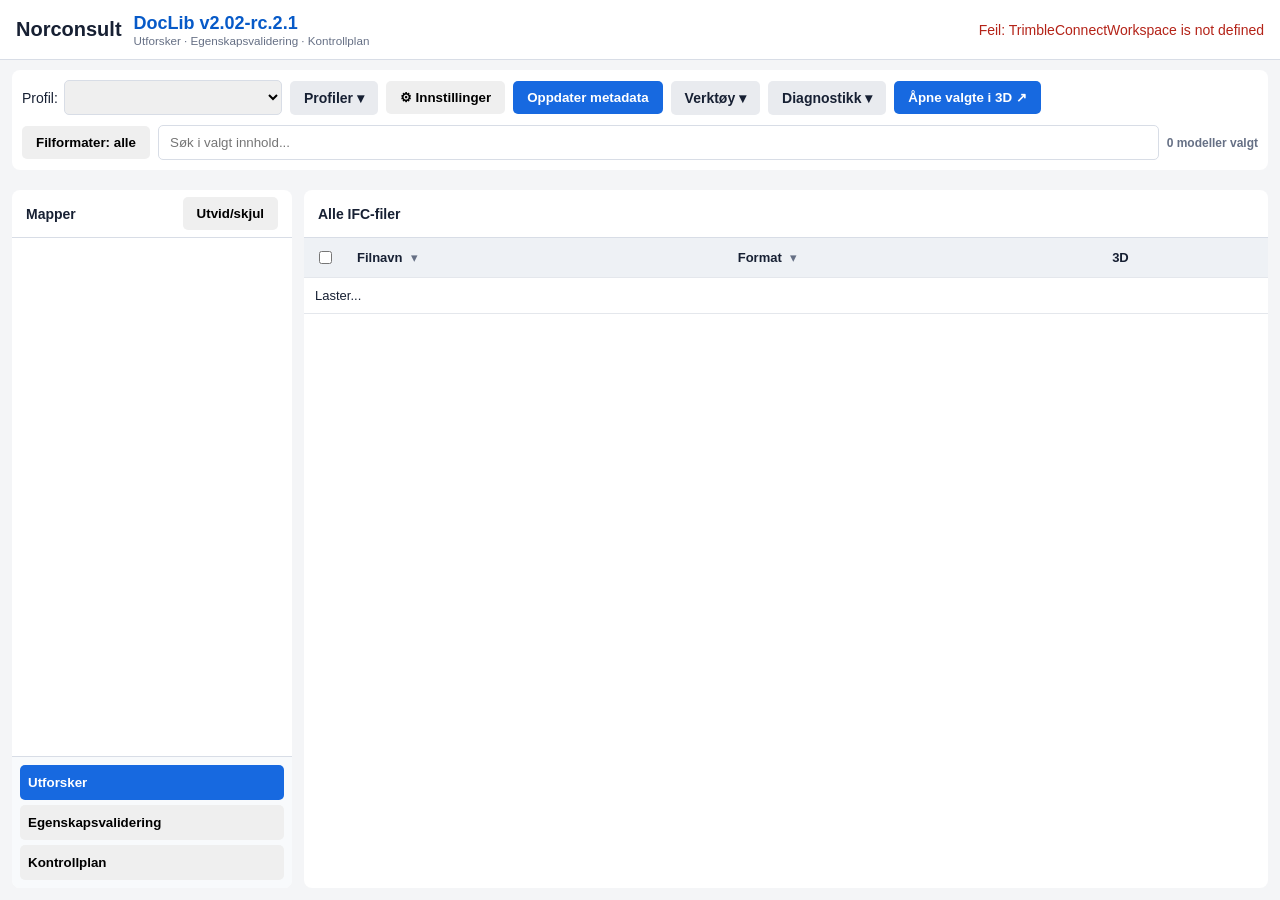
==== commit 85e4a215: "v2.02-rc.2.1" ====
--- a/index.html
+++ b/index.html
@@ -1,5 +1,5 @@
 <!DOCTYPE html>
-<html lang="no"><head><meta charset="utf-8"/><meta content="width=device-width,initial-scale=1" name="viewport"/><title>DocLib v1.37-preview.2</title><script src="https://components.connect.trimble.com/trimble-connect-workspace-api/index.js"></script><style>:root{--bg:#f4f5f7;--line:#d8dde6;--blue:#1769e0;--ink:#172033;--muted:#667085;--sel:#e8f1ff}*{box-sizing:border-box}body{font:14px Arial;margin:0;background:var(--bg);color:var(--ink);height:100vh;overflow:hidden}.top{height:80px;background:#fff;border-bottom:1px solid var(--line);display:flex;align-items:center;padding:0 16px;gap:16px}.logo{font-size:20px;font-weight:700}.title b{color:#075ac8;font-size:18px}.title small{display:block;color:var(--muted)}.status{margin-left:auto}.toolbar{height:64px;margin:12px;background:#fff;border-radius:8px;padding:12px;display:flex;gap:10px;align-items:center}.btn{border:0;border-radius:5px;padding:9px 14px;font-weight:700;cursor:pointer}.primary{background:var(--blue);color:#fff}.search{padding:9px 11px;border:1px solid var(--line);border-radius:5px;margin-left:auto;min-width:280px}.workspace{display:grid;grid-template-columns:330px minmax(0,1fr);gap:12px;margin:0 12px 12px;height:calc(100vh - 168px)}.panel{background:#fff;border-radius:8px;overflow:hidden}.tree-head,.table-head{height:48px;padding:13px 14px;border-bottom:1px solid var(--line);font-weight:700;display:flex;align-items:center;justify-content:space-between}.tree{height:calc(100% - 48px);overflow:auto;padding:8px}.node{user-select:none}.node-row{display:flex;align-items:center;gap:6px;padding:6px;border-radius:5px;cursor:pointer;white-space:nowrap}.node-row:hover{background:#f2f4f7}.node-row.active{background:var(--sel);color:#075ac8}.twisty{width:16px;text-align:center;color:#667085}.folder-icon{width:18px}.children{margin-left:19px}.count{color:#667085;font-size:12px}.table-wrap{height:calc(100% - 48px);overflow:auto}table{width:100%;border-collapse:collapse}th,td{padding:10px 11px;text-align:left;border-bottom:1px solid #e4e7ec;font-size:13px}th{background:#eef1f5;position:sticky;top:0;z-index:2}tr.selected{background:var(--sel)}.file-cell{display:flex;align-items:center;gap:9px}.diag{display:none;position:fixed;inset:120px 40px 40px;background:#101828;color:#d1fadf;border-radius:8px;padding:14px;z-index:10;overflow:auto}.diag pre{white-space:pre-wrap;font:11px monospace}.ok{color:#087a55}.bad{color:#b42318}.dropdown{position:relative}.format-menu{display:none;position:absolute;top:40px;left:0;z-index:20;background:#fff;border:1px solid var(--line);box-shadow:0 8px 24px rgba(16,24,40,.18);border-radius:7px;padding:10px;min-width:210px;max-height:310px;overflow:auto}.format-menu.open{display:block}.format-option{display:flex;gap:8px;padding:5px}.format{font-size:11px;background:#eef2f6;border-radius:4px;padding:2px 5px}.colhead{position:sticky;top:0}.colhead .sort-hit{cursor:pointer}.filter-btn{border:0;background:transparent;cursor:pointer;color:#667085;padding:2px 5px}.filter-btn.active{color:#1769e0;background:#dbeafe;border-radius:4px}.column-menu{display:none;position:absolute;top:100%;left:0;z-index:40;background:white;color:#172033;border:1px solid #d8dde6;border-radius:6px;box-shadow:0 8px 24px rgba(16,24,40,.18);padding:8px;min-width:190px;max-height:320px;overflow:auto;font-weight:400}.column-menu.open{display:block}.column-menu label{display:block;padding:4px;white-space:nowrap}.cf-actions{display:flex;gap:6px;padding-bottom:6px;border-bottom:1px solid #eee;margin-bottom:4px}.cf-actions button{border:0;border-radius:4px;padding:4px 8px;cursor:pointer}.settings{display:none;position:fixed;inset:0;background:rgba(16,24,40,.45);z-index:60;align-items:center;justify-content:center}.settings.open{display:flex}.settings-card{background:#fff;width:min(920px,92vw);max-height:82vh;overflow:auto;border-radius:10px;padding:18px}.settings-head,.settings-actions,.setting-row{display:flex;gap:8px;align-items:center}.settings-head{justify-content:space-between}.settings-actions{margin-top:14px}.setting-row{padding:7px 0;border-bottom:1px solid #eee}.setting-row input[data-title]{width:180px;padding:7px}.setting-row select{flex:1;padding:7px}.setting-row button{border:0;padding:6px 9px;border-radius:4px;cursor:pointer}.value-badge{display:inline-block;padding:3px 8px;border-radius:999px;font-weight:700;font-size:12px;line-height:1.35;white-space:nowrap}.profile-tools{display:flex;gap:6px;align-items:center}.profile-tools select{padding:8px;border:1px solid #d8dde6;border-radius:5px;min-width:130px}.toolbar{overflow-x:auto;white-space:nowrap}.discovery{display:none;position:fixed;inset:0;background:rgba(16,24,40,.45);z-index:65;align-items:center;justify-content:center}.discovery.open{display:flex}.discovery-card{background:#fff;width:min(1180px,96vw);height:min(760px,88vh);border-radius:10px;padding:18px;overflow:hidden}.discovery-grid{display:grid;grid-template-columns:1fr 1fr 1.15fr;gap:12px;height:calc(100% - 55px)}.discovery-list,.discovery-values{overflow:auto;border:1px solid #e4e7ec;border-radius:7px;padding:7px}.discovery-pset,.discovery-prop{display:flex;width:100%;justify-content:space-between;gap:10px;text-align:left;border:0;background:#fff;padding:9px;border-radius:5px;cursor:pointer}.discovery-pset:hover,.discovery-prop:hover,.discovery-pset.active,.discovery-prop.active{background:#e8f1ff}.discovery-pset span,.discovery-prop span{color:#667085;font-size:12px}.discovery-value-head{display:flex;justify-content:space-between;align-items:center}.discovery-value{display:flex;justify-content:space-between;padding:8px;border-bottom:1px solid #eee}@media(max-width:900px){.discovery-grid{grid-template-columns:1fr}.discovery-card{overflow:auto}.discovery-grid{height:auto}}.analytics{display:none;position:fixed;inset:0;background:rgba(16,24,40,.45);z-index:70;align-items:center;justify-content:center}.analytics.open{display:flex}.analytics-card{background:#fff;width:min(980px,94vw);height:min(760px,88vh);border-radius:10px;padding:18px;overflow:auto}.analytics-toolbar{display:flex;justify-content:space-between;align-items:center;gap:12px}.analytics-toolbar select{padding:8px;border:1px solid #d8dde6;border-radius:5px;min-width:240px}.analytics-chart{margin-top:14px}.analytic-row{display:grid;grid-template-columns:minmax(140px,260px) 1fr;gap:12px;align-items:center;margin:7px 0}.analytic-label{overflow:hidden;text-overflow:ellipsis;white-space:nowrap}.analytic-track{height:30px;background:#eef2f6;border-radius:5px;overflow:hidden}.analytic-bar{height:100%;min-width:36px;border-radius:5px;display:flex;align-items:center;justify-content:flex-end;padding:0 9px;font-weight:700;transition:width .2s}.analytics-note{color:#667085;font-size:12px;margin-top:18px}.import-card{width:min(560px,92vw)}.import-meta{display:grid;grid-template-columns:130px 1fr;gap:6px 12px;background:#f8fafc;padding:12px;border-radius:7px}.import-meta dt{font-weight:700}.import-meta dd{margin:0;overflow-wrap:anywhere}.import-choice{display:block;padding:9px 4px}.profile-source{font-size:11px;color:#667085;margin-left:4px}.btn:disabled{opacity:.45;cursor:not-allowed}#publisher{z-index:90}.publisher-form{display:grid;gap:12px}.publisher-form label{display:grid;gap:4px}.publisher-form input:not([type=checkbox]),.publisher-form select,.publisher-form textarea{padding:8px;border:1px solid #ccc;border-radius:5px}#publisherMessage{white-space:pre-wrap;background:#f1f5f9;padding:12px}
+<html lang="no"><head><meta charset="utf-8"/><meta content="width=device-width,initial-scale=1" name="viewport"/><title>DocLib v2.02-rc.2.1</title><script src="https://components.connect.trimble.com/trimble-connect-workspace-api/index.js"></script><style>:root{--bg:#f4f5f7;--line:#d8dde6;--blue:#1769e0;--ink:#172033;--muted:#667085;--sel:#e8f1ff}*{box-sizing:border-box}body{font:14px Arial;margin:0;background:var(--bg);color:var(--ink);height:100vh;overflow:hidden}.top{height:80px;background:#fff;border-bottom:1px solid var(--line);display:flex;align-items:center;padding:0 16px;gap:16px}.logo{font-size:20px;font-weight:700}.title b{color:#075ac8;font-size:18px}.title small{display:block;color:var(--muted)}.status{margin-left:auto}.toolbar{height:64px;margin:12px;background:#fff;border-radius:8px;padding:12px;display:flex;gap:10px;align-items:center}.btn{border:0;border-radius:5px;padding:9px 14px;font-weight:700;cursor:pointer}.primary{background:var(--blue);color:#fff}.search{padding:9px 11px;border:1px solid var(--line);border-radius:5px;margin-left:auto;min-width:280px}.workspace{display:grid;grid-template-columns:330px minmax(0,1fr);gap:12px;margin:0 12px 12px;height:calc(100vh - 168px)}.panel{background:#fff;border-radius:8px;overflow:hidden}.tree-head,.table-head{height:48px;padding:13px 14px;border-bottom:1px solid var(--line);font-weight:700;display:flex;align-items:center;justify-content:space-between}.tree{height:calc(100% - 48px);overflow:auto;padding:8px}.node{user-select:none}.node-row{display:flex;align-items:center;gap:6px;padding:6px;border-radius:5px;cursor:pointer;white-space:nowrap}.node-row:hover{background:#f2f4f7}.node-row.active{background:var(--sel);color:#075ac8}.twisty{width:16px;text-align:center;color:#667085}.folder-icon{width:18px}.children{margin-left:19px}.count{color:#667085;font-size:12px}.table-wrap{height:calc(100% - 48px);overflow:auto}table{width:100%;border-collapse:collapse}th,td{padding:10px 11px;text-align:left;border-bottom:1px solid #e4e7ec;font-size:13px}th{background:#eef1f5;position:sticky;top:0;z-index:2}tr.selected{background:var(--sel)}.file-cell{display:flex;align-items:center;gap:9px}.diag{display:none;position:fixed;inset:120px 40px 40px;background:#101828;color:#d1fadf;border-radius:8px;padding:14px;z-index:10;overflow:auto}.diag pre{white-space:pre-wrap;font:11px monospace}.ok{color:#087a55}.bad{color:#b42318}.dropdown{position:relative}.format-menu{display:none;position:absolute;top:40px;left:0;z-index:20;background:#fff;border:1px solid var(--line);box-shadow:0 8px 24px rgba(16,24,40,.18);border-radius:7px;padding:10px;min-width:210px;max-height:310px;overflow:auto}.format-menu.open{display:block}.format-option{display:flex;gap:8px;padding:5px}.format{font-size:11px;background:#eef2f6;border-radius:4px;padding:2px 5px}.colhead{position:sticky;top:0}.colhead .sort-hit{cursor:pointer}.filter-btn{border:0;background:transparent;cursor:pointer;color:#667085;padding:2px 5px}.filter-btn.active{color:#1769e0;background:#dbeafe;border-radius:4px}.column-menu{display:none;position:absolute;top:100%;left:0;z-index:40;background:white;color:#172033;border:1px solid #d8dde6;border-radius:6px;box-shadow:0 8px 24px rgba(16,24,40,.18);padding:8px;min-width:190px;max-height:320px;overflow:auto;font-weight:400}.column-menu.open{display:block}.column-menu label{display:block;padding:4px;white-space:nowrap}.cf-actions{display:flex;gap:6px;padding-bottom:6px;border-bottom:1px solid #eee;margin-bottom:4px}.cf-actions button{border:0;border-radius:4px;padding:4px 8px;cursor:pointer}.settings{display:none;position:fixed;inset:0;background:rgba(16,24,40,.45);z-index:60;align-items:center;justify-content:center}.settings.open{display:flex}.settings-card{background:#fff;width:min(920px,92vw);max-height:82vh;overflow:auto;border-radius:10px;padding:18px}.settings-head,.settings-actions,.setting-row{display:flex;gap:8px;align-items:center}.settings-head{justify-content:space-between}.settings-actions{margin-top:14px}.setting-row{padding:7px 0;border-bottom:1px solid #eee}.setting-row input[data-title]{width:180px;padding:7px}.setting-row select{flex:1;padding:7px}.setting-row button{border:0;padding:6px 9px;border-radius:4px;cursor:pointer}.value-badge{display:inline-block;padding:3px 8px;border-radius:999px;font-weight:700;font-size:12px;line-height:1.35;white-space:nowrap}.profile-tools{display:flex;gap:6px;align-items:center}.profile-tools select{padding:8px;border:1px solid #d8dde6;border-radius:5px;min-width:130px}.toolbar{overflow-x:auto;white-space:nowrap}.discovery{display:none;position:fixed;inset:0;background:rgba(16,24,40,.45);z-index:65;align-items:center;justify-content:center}.discovery.open{display:flex}.discovery-card{background:#fff;width:min(1180px,96vw);height:min(760px,88vh);border-radius:10px;padding:18px;overflow:hidden}.discovery-grid{display:grid;grid-template-columns:1fr 1fr 1.15fr;gap:12px;height:calc(100% - 55px)}.discovery-list,.discovery-values{overflow:auto;border:1px solid #e4e7ec;border-radius:7px;padding:7px}.discovery-pset,.discovery-prop{display:flex;width:100%;justify-content:space-between;gap:10px;text-align:left;border:0;background:#fff;padding:9px;border-radius:5px;cursor:pointer}.discovery-pset:hover,.discovery-prop:hover,.discovery-pset.active,.discovery-prop.active{background:#e8f1ff}.discovery-pset span,.discovery-prop span{color:#667085;font-size:12px}.discovery-value-head{display:flex;justify-content:space-between;align-items:center}.discovery-value{display:flex;justify-content:space-between;padding:8px;border-bottom:1px solid #eee}@media(max-width:900px){.discovery-grid{grid-template-columns:1fr}.discovery-card{overflow:auto}.discovery-grid{height:auto}}.analytics{display:none;position:fixed;inset:0;background:rgba(16,24,40,.45);z-index:70;align-items:center;justify-content:center}.analytics.open{display:flex}.analytics-card{background:#fff;width:min(980px,94vw);height:min(760px,88vh);border-radius:10px;padding:18px;overflow:auto}.analytics-toolbar{display:flex;justify-content:space-between;align-items:center;gap:12px}.analytics-toolbar select{padding:8px;border:1px solid #d8dde6;border-radius:5px;min-width:240px}.analytics-chart{margin-top:14px}.analytic-row{display:grid;grid-template-columns:minmax(140px,260px) 1fr;gap:12px;align-items:center;margin:7px 0}.analytic-label{overflow:hidden;text-overflow:ellipsis;white-space:nowrap}.analytic-track{height:30px;background:#eef2f6;border-radius:5px;overflow:hidden}.analytic-bar{height:100%;min-width:36px;border-radius:5px;display:flex;align-items:center;justify-content:flex-end;padding:0 9px;font-weight:700;transition:width .2s}.analytics-note{color:#667085;font-size:12px;margin-top:18px}.import-card{width:min(560px,92vw)}.import-meta{display:grid;grid-template-columns:130px 1fr;gap:6px 12px;background:#f8fafc;padding:12px;border-radius:7px}.import-meta dt{font-weight:700}.import-meta dd{margin:0;overflow-wrap:anywhere}.import-choice{display:block;padding:9px 4px}.profile-source{font-size:11px;color:#667085;margin-left:4px}.btn:disabled{opacity:.45;cursor:not-allowed}#publisher{z-index:90}.publisher-form{display:grid;gap:12px}.publisher-form label{display:grid;gap:4px}.publisher-form input:not([type=checkbox]),.publisher-form select,.publisher-form textarea{padding:8px;border:1px solid #ccc;border-radius:5px}#publisherMessage{white-space:pre-wrap;background:#f1f5f9;padding:12px}
 /* preview.3.4: layout-only overrides */
 body{display:flex;flex-direction:column;height:100vh;height:100dvh;min-width:0;overflow:hidden}
 .top{height:auto;min-height:60px;flex:0 0 auto;gap:12px;padding:12px 16px;flex-wrap:wrap;min-width:0}.top .title{min-width:0;overflow-wrap:anywhere}.top .title strong{display:none}
@@ -29,4 +29,4 @@
 .cp-batch{display:flex;gap:8px;align-items:center;flex-wrap:wrap;margin:14px 0}.cp-batch span{font-size:12px;color:#526783}
 .cp-link-dialog{width:min(1000px,94vw);max-height:88vh;overflow:auto;border:1px solid #c5d0df;border-radius:10px;padding:22px;color:#17243a;font:14px/1.5 Arial;background:#fff}
 .cp-link-dialog::backdrop{background:#17203380}.cp-dialog-head{display:flex;align-items:center;justify-content:space-between;gap:12px}.cp-dialog-head h2{margin:0}.cp-link-dialog fieldset{border:1px solid #dce3ef;border-radius:7px;padding:12px;margin:12px 0;min-width:0}.cp-link-dialog legend{font-weight:bold;overflow-wrap:anywhere}.cp-link-dialog label{display:block;margin:8px 0}.cp-link-dialog small{display:block;color:#526783;overflow-wrap:anywhere}.cp-link-dialog select{display:block;width:100%;max-width:100%;padding:8px}.cp-link-dialog input[type=text]{display:block;width:100%;padding:8px}.cp-report-choices{max-height:260px;overflow:auto}.cp-dialog-message{color:#a62532;white-space:pre-wrap}.cp-link-dialog code{overflow-wrap:anywhere}.cp-link-dialog :focus-visible{outline:2px solid #2463cf;outline-offset:2px}
-</style></head><body><header class="top"><div class="logo">Norconsult</div><div class="title"><b>DocLib v1.37-preview.2</b><strong> PROJECT_PROFILE_PUBLISHER_PREVIEW</strong><small>Utforsker · Egenskapsvalidering · Kontrollplan</small></div><div class="status" id="status">Venter...</div></header><section aria-label="DocLib verktøylinje" class="toolbar"><div class="ui-actions"><div class="ui-profile-select"><label>Profil: <select id="profileSelect"></select></label></div><details class="ui-menu" id="uiProfiles"><summary aria-controls="uiProfilesPanel" class="btn">Profiler ▾</summary><div aria-label="Profiler" class="ui-menu-panel" id="uiProfilesPanel"><button class="btn" id="profileSaveAs">Lagre som</button><button class="btn" id="profileRename">Gi nytt navn</button><button class="btn" id="profileDelete">Slett</button><button class="btn" id="profileCopyLocal" style="display:none">Lag personlig kopi</button><button class="btn" id="mineManagerOpen">Administrer Mine profiler</button><button class="btn primary" id="mineUpload">Lagre i Mine profiler</button><button class="btn" id="publisherOpen">Forbered prosjektprofil</button><button class="btn" id="profileExport">Eksporter</button><button class="btn" id="profileImport">Importer</button></div></details><button class="btn" id="settingsBtn">⚙ Innstillinger</button><button class="btn primary" id="refresh">Oppdater metadata</button><details class="ui-menu" id="uiTools"><summary aria-controls="uiToolsPanel" class="btn">Verktøy ▾</summary><div aria-label="Verktøy" class="ui-menu-panel" id="uiToolsPanel"><button class="btn" id="discoveryBtn">🔍 IFC-egenskaper</button><button class="btn" id="analyticsBtn">📊 Analyse</button><button class="btn" id="clearSelection">Tøm 3D-valg</button><button class="btn" id="clearFolders">Tøm treutvalg</button><button class="btn" id="resetFilters">Nullstill filtre</button></div></details><details class="ui-menu" id="uiDiagnostics"><summary aria-controls="uiDiagnosticsPanel" class="btn">Diagnostikk ▾</summary><div aria-label="Diagnostikk" class="ui-menu-panel" id="uiDiagnosticsPanel"><button class="btn" id="diagToggle">Diagnostikk</button><button class="btn" id="identityOpen">Identitetsdiagnostikk</button><button class="btn" id="mineSetup">Brukermappe · oppsett</button><button class="btn" id="recoveryOpen">Gjenopprett profilfil</button><button class="btn primary" id="singleOpen">Testopplasting · ikke privat</button><button class="btn" id="showNoVersion">Åpne uten versjon ↗</button><button class="btn" id="testSingles">Test enkeltvis ↗</button></div></details><button class="btn primary" id="showSelected">Åpne valgte i 3D ↗</button></div><div class="ui-filters"><div class="dropdown"><button class="btn" id="formatButton">Filformater: alle</button><div class="format-menu" id="formatMenu"></div></div><input class="search" id="search" placeholder="Søk i valgt innhold..."/><strong id="selectionCount">0 modeller valgt</strong></div><input accept="application/json,.json" hidden="" id="profileImportFile" type="file"/></section><section aria-label="Status" class="ui-status"><div class="ui-status-main"><span id="progress"></span></div><div class="ui-status-profiles"><span class="profile-source" id="profileSourceStatus"></span><span class="profile-source" id="projectProfileStatus"></span></div></section><main class="workspace"><aside class="panel" id="workspaceTree"><div class="tree-head"><span>Mapper</span><button class="btn" id="expandAll">Utvid/skjul</button></div><div class="tree" id="tree"></div><nav aria-label="Arbeidsmodus" class="workspace-nav"><button aria-pressed="true" class="btn primary" id="modeExplorer">Utforsker</button><button aria-pressed="false" class="btn" id="modeValidation">Egenskapsvalidering</button><button aria-pressed="false" class="btn" id="modeDocuments">Kontrollplan</button></nav></aside><section class="panel"><div class="table-head"><span id="currentFolder">Alle IFC-filer</span><span class="count" id="visibleCount"></span></div><div class="table-wrap" id="explorerContent"><table><thead><tr><th style="width:38px"><input aria-label="Velg alle viste IFC-modeller for 3D" id="selectAll" title="Velg synlige" type="checkbox"/></th><th class="colhead" data-col="name"><span class="sort-hit">Filnavn <span class="sort-ind"></span></span><button class="filter-btn" title="Filtrer Filnavn">▾</button><div class="column-menu"></div></th><th class="colhead" data-col="format"><span class="sort-hit">Format <span class="sort-ind"></span></span><button class="filter-btn" title="Filtrer Format">▾</button><div class="column-menu"></div></th><th>3D</th></tr></thead><tbody id="body"><tr><td colspan="9">Laster...</td></tr></tbody></table></div><section class="workspace-placeholder" hidden="" id="workspacePlaceholder"></section></section></main><section aria-labelledby="mineManagerTitle" aria-modal="true" class="settings" id="mineManager" role="dialog" style="z-index:102"><div class="settings-card"><div class="settings-head"><h3 id="mineManagerTitle">Mine profiler · oversikt</h3><button class="btn" id="mineManagerClose">Lukk</button></div><p>Les lagrede profiler, velg oppsett eller lag en lokal kopi for redigering. Ingen serverfiler overskrives eller slettes.</p><pre id="mineManagerStatus" style="white-space:pre-wrap;overflow-wrap:anywhere"></pre><button class="btn" id="mineManagerRefresh">Oppdater bare Mine profiler</button><label>Lagret profil <select id="mineManagerList"></select></label><pre id="mineManagerDetails" style="white-space:pre-wrap;overflow-wrap:anywhere"></pre><div class="settings-actions"><button class="btn" id="mineManagerUse">Bruk lagret profil</button><button class="btn primary" id="mineManagerCopy">Lag lokal kopi for redigering</button></div><p id="mineManagerMessage" role="status" style="white-space:pre-wrap"></p><h4>Ignorerte filer</h4><pre id="mineManagerIssues" style="white-space:pre-wrap;overflow-wrap:anywhere"></pre></div></section><section aria-labelledby="recoveryTitle" aria-modal="true" class="settings" id="recoveryDialog" role="dialog" style="z-index:101"><div class="settings-card"><div class="settings-head"><h3 id="recoveryTitle">Gjenopprett profilfil som lokal kopi</h3><button class="btn" id="recoveryClose">Lukk</button></div><p>Velg en tidligere nedlastet DocLib-profil. Kilden beholdes urørt. Ingen ID-er kobles sammen, og ingen opplasting utføres.</p><label>JSON-fil <input accept=".json,application/json" id="recoveryFile" type="file"/></label><pre id="recoverySummary" style="white-space:pre-wrap;overflow-wrap:anywhere"></pre><label>Navn på ny lokal profil <input id="recoveryName" maxlength="120" type="text"/></label><p><label><input id="recoveryConsent" type="checkbox"/> Jeg har kontrollert kilden og vil opprette en ny lokal kopi av oppsettet. Eventuelle ulike eier-ID-er skal ikke kobles sammen.</label></p><button class="btn primary" disabled="" id="recoveryApply">Opprett lokal kopi · ingen opplasting</button><p id="recoveryMessage" role="status" style="white-space:pre-wrap"></p></div></section><section aria-labelledby="identityTitle" aria-modal="true" class="settings" id="identityDialog" role="dialog" style="z-index:100"><div class="settings-card"><div class="settings-head"><div class="ui-identity-current">Aktuell ID: <span class="profile-source" id="mineIdentity"></span></div><h3 id="identityTitle">Identitetsdiagnostikk · preview.3.2</h3><button class="btn" id="identityClose">Lukk</button></div><p>Kilde: Workspace API.user.getUser().id. Kun ID og kontrollmetadata registreres. Ingen token, navn, e-post eller rå API-respons.</p><p>Ved ID-endring eller kontrollfeil sperres nye opplastingskall resten av økten. Ny innlasting oppretter en ny baseline. Avvik fra forrige innlasting er kun en observasjon, ikke bevis på samme bruker.</p><div class="settings-actions"><button class="btn" id="identityCheck">Kontroller ID nå</button><button class="btn" id="identityCopy">Kopier identitetsrapport</button></div><p id="identityCopyStatus" role="status"></p><pre id="identityReport" style="white-space:pre-wrap;overflow-wrap:anywhere"></pre></div></section><section aria-labelledby="singleTitle" aria-modal="true" class="settings" id="singleUpload" role="dialog" style="z-index:95"><div class="settings-card"><div class="settings-head"><h3 id="singleTitle">Kontrollert opplasting av ny profilfil</h3><button class="btn" id="singleClose">Lukk</button></div><p>Kun én ny fil. Ingen mappeoppretting, indeksendring, sletting eller automatisk gjentakelse.</p><p>Forhåndsversjon: bruker initiate/PUT/commit-flyten fra Trimble SDK. Initiate og commit er merket utgående i Core API. Ikke testet i ditt aktive prosjekt.</p><div class="publisher-form"><label>Målmappe <b id="singlePath"></b><select id="singleFolders"></select></label><button class="btn" id="singleRoot">Til prosjektrot</button></div><pre id="singleSummary" style="white-space:pre-wrap"></pre><label><input id="singleConsent" type="checkbox"/><span id="singleConsentText"> Jeg har valgt en eksisterende testmappe og godtar opplasting av en testfil. Dette er ikke privat profillagring.</span></label><p id="singleMessage" role="status" style="white-space:pre-wrap"></p><div class="settings-actions"><button class="btn primary" disabled="" id="singleStart">Last opp én ny profilfil</button><button class="btn" disabled="" id="singleVerify">Kontroller siste forsøk</button></div></div></section><section aria-labelledby="assistedTitle" aria-modal="true" class="settings" id="assistedDialog" role="dialog" style="z-index:105"><div class="settings-card"><div class="settings-head"><h3 id="assistedTitle">Assistert prosjektpublisering · preview.3.6</h3><button class="btn" id="assistedClose">Lukk</button></div><p><b>Ikke fullautomatisk publisering.</b> DocLib laster opp én ny profilfil. Prosjektindeksen lastes ned og må lastes opp manuelt. Ingen atomisk flerbrukerbeskyttelse er implementert.</p><p>Eksisterende konfigurasjonsmappe, profiles-mappe og indeks kreves. Ved oppdatering beholdes profil-ID, men en ny revisjonsfil og indeksreferanse opprettes. Gamle filer beholdes. Kontroller prosjektets lese- og skrivetilganger.</p><button class="btn" id="assistedPrepare">1. Lag plan fra publiseringsdialogens valg</button><pre id="assistedSummary" style="white-space:pre-wrap;overflow-wrap:anywhere"></pre><label><input id="assistedConsent" type="checkbox"/> Jeg godtar opplasting av én ny profilfil til prosjektet og eventuell ny filreferanse ved oppdatering. Jeg forstår at indeksoppdateringen er manuell og må samordnes.</label><div class="settings-actions"><button class="btn primary" disabled="" id="assistedUpload">2. Last opp og kontroller profilfil</button><button class="btn" disabled="" id="assistedIndex">3. Last ned indeksforslag</button><button class="btn" disabled="" id="assistedVerify">4. Kontroller begge filer / siste forsøk</button></div><p id="assistedMessage" role="status" style="white-space:pre-wrap"></p></div></section><section aria-labelledby="publisherTitle" aria-modal="true" class="settings" id="publisher" role="dialog"><div class="settings-card"><div class="settings-head"><h3 id="publisherTitle">Prosjektprofil · forhåndsversjon</h3><button class="btn" id="publisherClose">Lukk</button></div><p><b>Ingen automatisk opplasting.</b> Denne versjonen lager en filpakke for manuell publisering og kan kontrollere filene etterpå.</p><p>Kildeprofil: <b id="publisherSource"></b></p><div class="publisher-form"><label>Handling<select id="publisherMode"><option value="new">Opprett ny prosjektprofil</option><option value="update">Oppdater eksisterende prosjektprofil</option></select></label><label>Målprofil<select id="publisherTarget"></select></label><label>Profilnavn<input id="publisherName" maxlength="160"/></label><label>Beskrivelse<textarea id="publisherDescription" maxlength="2000"></textarea></label><label><input id="publisherDefault" type="checkbox"/> Bruk som prosjektets standardprofil</label></div><details><summary>Forhåndskontroll og kjente begrensninger</summary><pre id="publisherPreflightReport" style="white-space:pre-wrap;overflow-wrap:anywhere">Forhåndskontroll er ikke kjørt.</pre></details><p id="publisherMessage" role="status"></p><div class="settings-actions"><button class="btn primary" id="assistedOpen">Assistert publisering · manuell indeks</button><button class="btn" id="publisherPreflight">Kontroller publiseringsgrunnlag</button><button class="btn primary" id="publisherPrepare">Last ned publiseringspakke</button><button class="btn" disabled="" id="publisherVerify">Kontroller opplastede filer</button></div></div></section><section class="settings" id="importConflict"><div class="settings-card import-card"><div class="settings-head"><h3>Profilen finnes allerede</h3><button class="btn" id="importConflictClose">Lukk</button></div><p>Profilen <b id="importConflictName"></b> finnes allerede.</p><dl class="import-meta"><dt>Eksportert fra</dt><dd id="importConflictSource"></dd><dt>Prosjekt-ID</dt><dd id="importConflictProject"></dd></dl><label class="import-choice"><input name="importMode" type="radio" value="overwrite"/> Overskriv eksisterende profil</label><label class="import-choice"><input checked="" name="importMode" type="radio" value="copy"/> Opprett kopi med unikt navn</label><div class="settings-actions"><button class="btn" id="importConflictCancel">Avbryt</button><button class="btn primary" id="importConflictApply">Importer</button></div></div></section><section class="analytics" id="analytics"><div class="analytics-card"><div class="settings-head"><h3>IFC Analytics</h3><button class="btn" id="analyticsClose">Lukk</button></div><div class="analytics-toolbar"><label>Analyser: <select id="analyticsSelect"></select></label><button class="btn" id="analyticsCopy">Kopier analyse</button></div><h3 id="analyticsTitle"></h3><div class="analytics-chart" id="analyticsChart"></div><p class="analytics-note">Analysen bruker gjeldende mappe-, format-, søke- og kolonnefiltre.</p></div></section><section class="discovery" id="discovery"><div class="discovery-card"><div class="settings-head"><h3>IFC Property Discovery</h3><button class="btn" id="discoveryClose">Lukk</button></div><div class="discovery-grid"><aside class="discovery-list" id="discoveryPsets"></aside><section><h3 id="discoveryTitle">Property Set</h3><div class="discovery-list props" id="discoveryProps"></div></section><section><div class="discovery-value-head"><h3 id="discoveryProperty">Property</h3><button class="btn primary" id="discoveryAdd">+ Opprett kolonne</button></div><div class="discovery-values" id="discoveryValues"></div></section></div></div></section><section class="settings" id="settings"><div class="settings-card"><div class="settings-head"><h3>Kolonneinnstillinger</h3><button class="btn" id="settingsClose">Lukk</button></div><p>Velg navn, IFC Property Set/egenskap, synlighet, fargelegging og rekkefølge. Oppsettet lagres lokalt per prosjekt.</p><div id="settingsRows"></div><div class="settings-actions"><button class="btn" id="settingsAdd">+ Legg til kolonne</button><button class="btn" id="settingsReset">Standard</button><button class="btn primary" id="settingsApply">Bruk og lagre</button></div></div></section><section class="diag" id="diag"><button class="btn" id="closeDiag">Lukk</button><button class="btn" id="clearLog">Tøm logg</button><pre id="log"></pre></section><script src="app.js?v=1.37-preview.2"></script></body></html>
+</style></head><body><header class="top"><div class="logo">Norconsult</div><div class="title"><b>DocLib v2.02-rc.2.1</b><strong> PROJECT_PROFILE_PUBLISHER_PREVIEW</strong><small>Utforsker · Egenskapsvalidering · Kontrollplan</small></div><div class="status" id="status">Venter...</div></header><section aria-label="DocLib verktøylinje" class="toolbar"><div class="ui-actions"><div class="ui-profile-select"><label>Profil: <select id="profileSelect"></select></label></div><details class="ui-menu" id="uiProfiles"><summary aria-controls="uiProfilesPanel" class="btn">Profiler ▾</summary><div aria-label="Profiler" class="ui-menu-panel" id="uiProfilesPanel"><button class="btn" id="profileSaveAs">Lagre som</button><button class="btn" id="profileRename">Gi nytt navn</button><button class="btn" id="profileDelete">Slett</button><button class="btn" id="profileCopyLocal" style="display:none">Lag personlig kopi</button><button class="btn" id="mineManagerOpen">Administrer Mine profiler</button><button class="btn primary" id="mineUpload">Lagre i Mine profiler</button><button class="btn" id="publisherOpen">Forbered prosjektprofil</button><button class="btn" id="profileExport">Eksporter</button><button class="btn" id="profileImport">Importer</button></div></details><button class="btn" id="settingsBtn">⚙ Innstillinger</button><button class="btn primary" id="refresh">Oppdater metadata</button><details class="ui-menu" id="uiTools"><summary aria-controls="uiToolsPanel" class="btn">Verktøy ▾</summary><div aria-label="Verktøy" class="ui-menu-panel" id="uiToolsPanel"><button class="btn" id="discoveryBtn">🔍 IFC-egenskaper</button><button class="btn" id="analyticsBtn">📊 Analyse</button><button class="btn" id="clearSelection">Tøm 3D-valg</button><button class="btn" id="clearFolders">Tøm treutvalg</button><button class="btn" id="resetFilters">Nullstill filtre</button></div></details><details class="ui-menu" id="uiDiagnostics"><summary aria-controls="uiDiagnosticsPanel" class="btn">Diagnostikk ▾</summary><div aria-label="Diagnostikk" class="ui-menu-panel" id="uiDiagnosticsPanel"><button class="btn" id="diagToggle">Diagnostikk</button><button class="btn" id="identityOpen">Identitetsdiagnostikk</button><button class="btn" id="mineSetup">Brukermappe · oppsett</button><button class="btn" id="recoveryOpen">Gjenopprett profilfil</button><button class="btn primary" id="singleOpen">Testopplasting · ikke privat</button><button class="btn" id="showNoVersion">Åpne uten versjon ↗</button><button class="btn" id="testSingles">Test enkeltvis ↗</button></div></details><button class="btn primary" id="showSelected">Åpne valgte i 3D ↗</button></div><div class="ui-filters"><div class="dropdown"><button class="btn" id="formatButton">Filformater: alle</button><div class="format-menu" id="formatMenu"></div></div><input class="search" id="search" placeholder="Søk i valgt innhold..."/><strong id="selectionCount">0 modeller valgt</strong></div><input accept="application/json,.json" hidden="" id="profileImportFile" type="file"/></section><section aria-label="Status" class="ui-status"><div class="ui-status-main"><span id="progress"></span></div><div class="ui-status-profiles"><span class="profile-source" id="profileSourceStatus"></span><span class="profile-source" id="projectProfileStatus"></span></div></section><main class="workspace"><aside class="panel" id="workspaceTree"><div class="tree-head"><span>Mapper</span><button class="btn" id="expandAll">Utvid/skjul</button></div><div class="tree" id="tree"></div><nav aria-label="Arbeidsmodus" class="workspace-nav"><button aria-pressed="true" class="btn primary" id="modeExplorer">Utforsker</button><button aria-pressed="false" class="btn" id="modeValidation">Egenskapsvalidering</button><button aria-pressed="false" class="btn" id="modeDocuments">Kontrollplan</button></nav></aside><section class="panel"><div class="table-head"><span id="currentFolder">Alle IFC-filer</span><span class="count" id="visibleCount"></span></div><div class="table-wrap" id="explorerContent"><table><thead><tr><th style="width:38px"><input aria-label="Velg alle viste IFC-modeller for 3D" id="selectAll" title="Velg synlige" type="checkbox"/></th><th class="colhead" data-col="name"><span class="sort-hit">Filnavn <span class="sort-ind"></span></span><button class="filter-btn" title="Filtrer Filnavn">▾</button><div class="column-menu"></div></th><th class="colhead" data-col="format"><span class="sort-hit">Format <span class="sort-ind"></span></span><button class="filter-btn" title="Filtrer Format">▾</button><div class="column-menu"></div></th><th>3D</th></tr></thead><tbody id="body"><tr><td colspan="9">Laster...</td></tr></tbody></table></div><section class="workspace-placeholder" hidden="" id="workspacePlaceholder"></section></section></main><section aria-labelledby="mineManagerTitle" aria-modal="true" class="settings" id="mineManager" role="dialog" style="z-index:102"><div class="settings-card"><div class="settings-head"><h3 id="mineManagerTitle">Mine profiler · oversikt</h3><button class="btn" id="mineManagerClose">Lukk</button></div><p>Les lagrede profiler, velg oppsett eller lag en lokal kopi for redigering. Ingen serverfiler overskrives eller slettes.</p><pre id="mineManagerStatus" style="white-space:pre-wrap;overflow-wrap:anywhere"></pre><button class="btn" id="mineManagerRefresh">Oppdater bare Mine profiler</button><label>Lagret profil <select id="mineManagerList"></select></label><pre id="mineManagerDetails" style="white-space:pre-wrap;overflow-wrap:anywhere"></pre><div class="settings-actions"><button class="btn" id="mineManagerUse">Bruk lagret profil</button><button class="btn primary" id="mineManagerCopy">Lag lokal kopi for redigering</button></div><p id="mineManagerMessage" role="status" style="white-space:pre-wrap"></p><h4>Ignorerte filer</h4><pre id="mineManagerIssues" style="white-space:pre-wrap;overflow-wrap:anywhere"></pre></div></section><section aria-labelledby="recoveryTitle" aria-modal="true" class="settings" id="recoveryDialog" role="dialog" style="z-index:101"><div class="settings-card"><div class="settings-head"><h3 id="recoveryTitle">Gjenopprett profilfil som lokal kopi</h3><button class="btn" id="recoveryClose">Lukk</button></div><p>Velg en tidligere nedlastet DocLib-profil. Kilden beholdes urørt. Ingen ID-er kobles sammen, og ingen opplasting utføres.</p><label>JSON-fil <input accept=".json,application/json" id="recoveryFile" type="file"/></label><pre id="recoverySummary" style="white-space:pre-wrap;overflow-wrap:anywhere"></pre><label>Navn på ny lokal profil <input id="recoveryName" maxlength="120" type="text"/></label><p><label><input id="recoveryConsent" type="checkbox"/> Jeg har kontrollert kilden og vil opprette en ny lokal kopi av oppsettet. Eventuelle ulike eier-ID-er skal ikke kobles sammen.</label></p><button class="btn primary" disabled="" id="recoveryApply">Opprett lokal kopi · ingen opplasting</button><p id="recoveryMessage" role="status" style="white-space:pre-wrap"></p></div></section><section aria-labelledby="identityTitle" aria-modal="true" class="settings" id="identityDialog" role="dialog" style="z-index:100"><div class="settings-card"><div class="settings-head"><div class="ui-identity-current">Aktuell ID: <span class="profile-source" id="mineIdentity"></span></div><h3 id="identityTitle">Identitetsdiagnostikk · preview.3.2</h3><button class="btn" id="identityClose">Lukk</button></div><p>Kilde: Workspace API.user.getUser().id. Kun ID og kontrollmetadata registreres. Ingen token, navn, e-post eller rå API-respons.</p><p>Ved ID-endring eller kontrollfeil sperres nye opplastingskall resten av økten. Ny innlasting oppretter en ny baseline. Avvik fra forrige innlasting er kun en observasjon, ikke bevis på samme bruker.</p><div class="settings-actions"><button class="btn" id="identityCheck">Kontroller ID nå</button><button class="btn" id="identityCopy">Kopier identitetsrapport</button></div><p id="identityCopyStatus" role="status"></p><pre id="identityReport" style="white-space:pre-wrap;overflow-wrap:anywhere"></pre></div></section><section aria-labelledby="singleTitle" aria-modal="true" class="settings" id="singleUpload" role="dialog" style="z-index:95"><div class="settings-card"><div class="settings-head"><h3 id="singleTitle">Kontrollert opplasting av ny profilfil</h3><button class="btn" id="singleClose">Lukk</button></div><p>Kun én ny fil. Ingen mappeoppretting, indeksendring, sletting eller automatisk gjentakelse.</p><p>Forhåndsversjon: bruker initiate/PUT/commit-flyten fra Trimble SDK. Initiate og commit er merket utgående i Core API. Ikke testet i ditt aktive prosjekt.</p><div class="publisher-form"><label>Målmappe <b id="singlePath"></b><select id="singleFolders"></select></label><button class="btn" id="singleRoot">Til prosjektrot</button></div><pre id="singleSummary" style="white-space:pre-wrap"></pre><label><input id="singleConsent" type="checkbox"/><span id="singleConsentText"> Jeg har valgt en eksisterende testmappe og godtar opplasting av en testfil. Dette er ikke privat profillagring.</span></label><p id="singleMessage" role="status" style="white-space:pre-wrap"></p><div class="settings-actions"><button class="btn primary" disabled="" id="singleStart">Last opp én ny profilfil</button><button class="btn" disabled="" id="singleVerify">Kontroller siste forsøk</button></div></div></section><section aria-labelledby="assistedTitle" aria-modal="true" class="settings" id="assistedDialog" role="dialog" style="z-index:105"><div class="settings-card"><div class="settings-head"><h3 id="assistedTitle">Assistert prosjektpublisering · preview.3.6</h3><button class="btn" id="assistedClose">Lukk</button></div><p><b>Ikke fullautomatisk publisering.</b> DocLib laster opp én ny profilfil. Prosjektindeksen lastes ned og må lastes opp manuelt. Ingen atomisk flerbrukerbeskyttelse er implementert.</p><p>Eksisterende konfigurasjonsmappe, profiles-mappe og indeks kreves. Ved oppdatering beholdes profil-ID, men en ny revisjonsfil og indeksreferanse opprettes. Gamle filer beholdes. Kontroller prosjektets lese- og skrivetilganger.</p><button class="btn" id="assistedPrepare">1. Lag plan fra publiseringsdialogens valg</button><pre id="assistedSummary" style="white-space:pre-wrap;overflow-wrap:anywhere"></pre><label><input id="assistedConsent" type="checkbox"/> Jeg godtar opplasting av én ny profilfil til prosjektet og eventuell ny filreferanse ved oppdatering. Jeg forstår at indeksoppdateringen er manuell og må samordnes.</label><div class="settings-actions"><button class="btn primary" disabled="" id="assistedUpload">2. Last opp og kontroller profilfil</button><button class="btn" disabled="" id="assistedIndex">3. Last ned indeksforslag</button><button class="btn" disabled="" id="assistedVerify">4. Kontroller begge filer / siste forsøk</button></div><p id="assistedMessage" role="status" style="white-space:pre-wrap"></p></div></section><section aria-labelledby="publisherTitle" aria-modal="true" class="settings" id="publisher" role="dialog"><div class="settings-card"><div class="settings-head"><h3 id="publisherTitle">Prosjektprofil · forhåndsversjon</h3><button class="btn" id="publisherClose">Lukk</button></div><p><b>Ingen automatisk opplasting.</b> Denne versjonen lager en filpakke for manuell publisering og kan kontrollere filene etterpå.</p><p>Kildeprofil: <b id="publisherSource"></b></p><div class="publisher-form"><label>Handling<select id="publisherMode"><option value="new">Opprett ny prosjektprofil</option><option value="update">Oppdater eksisterende prosjektprofil</option></select></label><label>Målprofil<select id="publisherTarget"></select></label><label>Profilnavn<input id="publisherName" maxlength="160"/></label><label>Beskrivelse<textarea id="publisherDescription" maxlength="2000"></textarea></label><label><input id="publisherDefault" type="checkbox"/> Bruk som prosjektets standardprofil</label></div><details><summary>Forhåndskontroll og kjente begrensninger</summary><pre id="publisherPreflightReport" style="white-space:pre-wrap;overflow-wrap:anywhere">Forhåndskontroll er ikke kjørt.</pre></details><p id="publisherMessage" role="status"></p><div class="settings-actions"><button class="btn primary" id="assistedOpen">Assistert publisering · manuell indeks</button><button class="btn" id="publisherPreflight">Kontroller publiseringsgrunnlag</button><button class="btn primary" id="publisherPrepare">Last ned publiseringspakke</button><button class="btn" disabled="" id="publisherVerify">Kontroller opplastede filer</button></div></div></section><section class="settings" id="importConflict"><div class="settings-card import-card"><div class="settings-head"><h3>Profilen finnes allerede</h3><button class="btn" id="importConflictClose">Lukk</button></div><p>Profilen <b id="importConflictName"></b> finnes allerede.</p><dl class="import-meta"><dt>Eksportert fra</dt><dd id="importConflictSource"></dd><dt>Prosjekt-ID</dt><dd id="importConflictProject"></dd></dl><label class="import-choice"><input name="importMode" type="radio" value="overwrite"/> Overskriv eksisterende profil</label><label class="import-choice"><input checked="" name="importMode" type="radio" value="copy"/> Opprett kopi med unikt navn</label><div class="settings-actions"><button class="btn" id="importConflictCancel">Avbryt</button><button class="btn primary" id="importConflictApply">Importer</button></div></div></section><section class="analytics" id="analytics"><div class="analytics-card"><div class="settings-head"><h3>IFC Analytics</h3><button class="btn" id="analyticsClose">Lukk</button></div><div class="analytics-toolbar"><label>Analyser: <select id="analyticsSelect"></select></label><button class="btn" id="analyticsCopy">Kopier analyse</button></div><h3 id="analyticsTitle"></h3><div class="analytics-chart" id="analyticsChart"></div><p class="analytics-note">Analysen bruker gjeldende mappe-, format-, søke- og kolonnefiltre.</p></div></section><section class="discovery" id="discovery"><div class="discovery-card"><div class="settings-head"><h3>IFC Property Discovery</h3><button class="btn" id="discoveryClose">Lukk</button></div><div class="discovery-grid"><aside class="discovery-list" id="discoveryPsets"></aside><section><h3 id="discoveryTitle">Property Set</h3><div class="discovery-list props" id="discoveryProps"></div></section><section><div class="discovery-value-head"><h3 id="discoveryProperty">Property</h3><button class="btn primary" id="discoveryAdd">+ Opprett kolonne</button></div><div class="discovery-values" id="discoveryValues"></div></section></div></div></section><section class="settings" id="settings"><div class="settings-card"><div class="settings-head"><h3>Kolonneinnstillinger</h3><button class="btn" id="settingsClose">Lukk</button></div><p>Velg navn, IFC Property Set/egenskap, synlighet, fargelegging og rekkefølge. Oppsettet lagres lokalt per prosjekt.</p><div id="settingsRows"></div><div class="settings-actions"><button class="btn" id="settingsAdd">+ Legg til kolonne</button><button class="btn" id="settingsReset">Standard</button><button class="btn primary" id="settingsApply">Bruk og lagre</button></div></div></section><section class="diag" id="diag"><button class="btn" id="closeDiag">Lukk</button><button class="btn" id="clearLog">Tøm logg</button><pre id="log"></pre></section><script type="module" src="app.js?v=2.02-rc.2.1"></script></body></html>
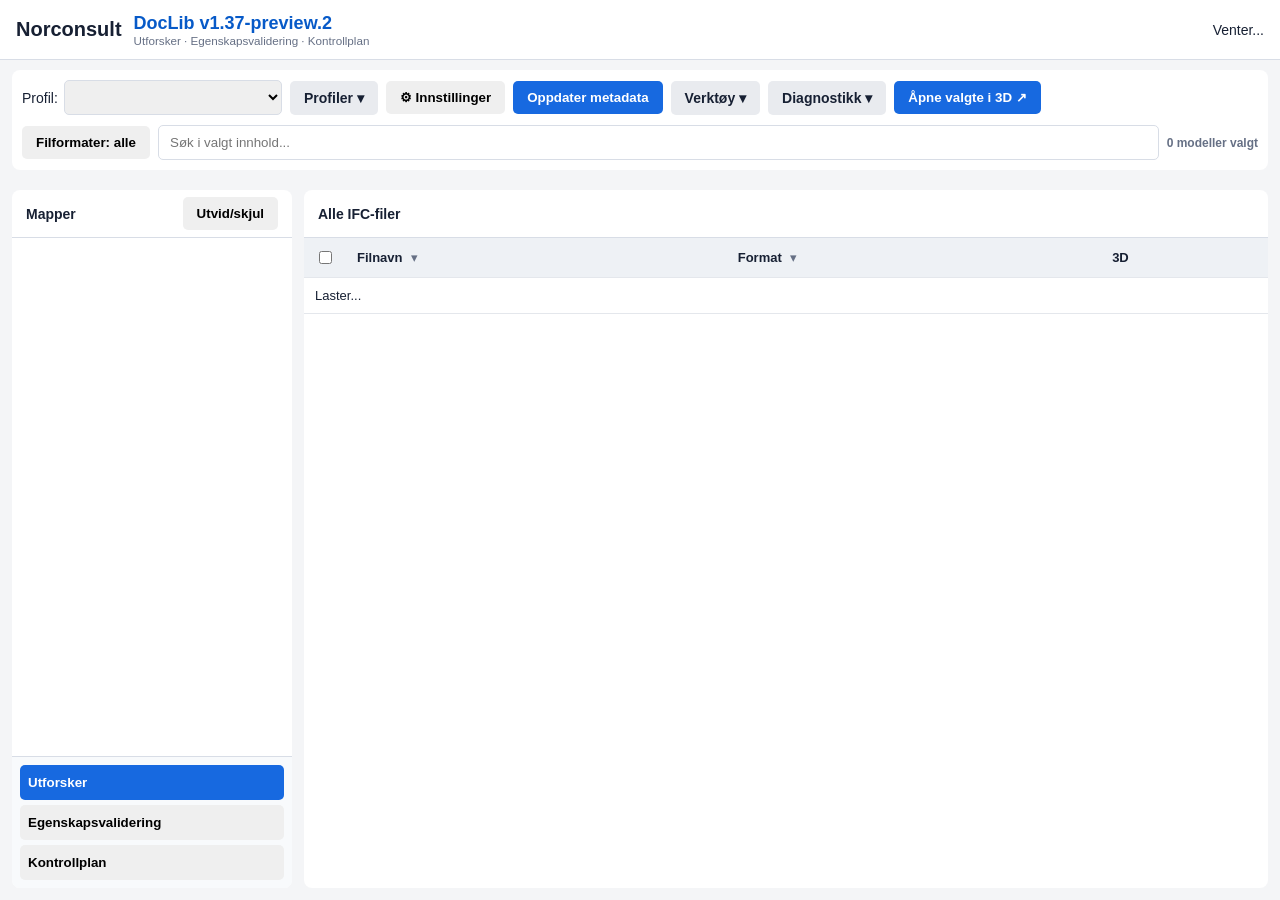
==== commit 28d5d133: "..." ====
--- a/index.html
+++ b/index.html
@@ -1,5 +1,5 @@
 <!DOCTYPE html>
-<html lang="no"><head><meta charset="utf-8"/><meta content="width=device-width,initial-scale=1" name="viewport"/><title>DocLib v2.02-rc.2.1</title><script src="https://components.connect.trimble.com/trimble-connect-workspace-api/index.js"></script><style>:root{--bg:#f4f5f7;--line:#d8dde6;--blue:#1769e0;--ink:#172033;--muted:#667085;--sel:#e8f1ff}*{box-sizing:border-box}body{font:14px Arial;margin:0;background:var(--bg);color:var(--ink);height:100vh;overflow:hidden}.top{height:80px;background:#fff;border-bottom:1px solid var(--line);display:flex;align-items:center;padding:0 16px;gap:16px}.logo{font-size:20px;font-weight:700}.title b{color:#075ac8;font-size:18px}.title small{display:block;color:var(--muted)}.status{margin-left:auto}.toolbar{height:64px;margin:12px;background:#fff;border-radius:8px;padding:12px;display:flex;gap:10px;align-items:center}.btn{border:0;border-radius:5px;padding:9px 14px;font-weight:700;cursor:pointer}.primary{background:var(--blue);color:#fff}.search{padding:9px 11px;border:1px solid var(--line);border-radius:5px;margin-left:auto;min-width:280px}.workspace{display:grid;grid-template-columns:330px minmax(0,1fr);gap:12px;margin:0 12px 12px;height:calc(100vh - 168px)}.panel{background:#fff;border-radius:8px;overflow:hidden}.tree-head,.table-head{height:48px;padding:13px 14px;border-bottom:1px solid var(--line);font-weight:700;display:flex;align-items:center;justify-content:space-between}.tree{height:calc(100% - 48px);overflow:auto;padding:8px}.node{user-select:none}.node-row{display:flex;align-items:center;gap:6px;padding:6px;border-radius:5px;cursor:pointer;white-space:nowrap}.node-row:hover{background:#f2f4f7}.node-row.active{background:var(--sel);color:#075ac8}.twisty{width:16px;text-align:center;color:#667085}.folder-icon{width:18px}.children{margin-left:19px}.count{color:#667085;font-size:12px}.table-wrap{height:calc(100% - 48px);overflow:auto}table{width:100%;border-collapse:collapse}th,td{padding:10px 11px;text-align:left;border-bottom:1px solid #e4e7ec;font-size:13px}th{background:#eef1f5;position:sticky;top:0;z-index:2}tr.selected{background:var(--sel)}.file-cell{display:flex;align-items:center;gap:9px}.diag{display:none;position:fixed;inset:120px 40px 40px;background:#101828;color:#d1fadf;border-radius:8px;padding:14px;z-index:10;overflow:auto}.diag pre{white-space:pre-wrap;font:11px monospace}.ok{color:#087a55}.bad{color:#b42318}.dropdown{position:relative}.format-menu{display:none;position:absolute;top:40px;left:0;z-index:20;background:#fff;border:1px solid var(--line);box-shadow:0 8px 24px rgba(16,24,40,.18);border-radius:7px;padding:10px;min-width:210px;max-height:310px;overflow:auto}.format-menu.open{display:block}.format-option{display:flex;gap:8px;padding:5px}.format{font-size:11px;background:#eef2f6;border-radius:4px;padding:2px 5px}.colhead{position:sticky;top:0}.colhead .sort-hit{cursor:pointer}.filter-btn{border:0;background:transparent;cursor:pointer;color:#667085;padding:2px 5px}.filter-btn.active{color:#1769e0;background:#dbeafe;border-radius:4px}.column-menu{display:none;position:absolute;top:100%;left:0;z-index:40;background:white;color:#172033;border:1px solid #d8dde6;border-radius:6px;box-shadow:0 8px 24px rgba(16,24,40,.18);padding:8px;min-width:190px;max-height:320px;overflow:auto;font-weight:400}.column-menu.open{display:block}.column-menu label{display:block;padding:4px;white-space:nowrap}.cf-actions{display:flex;gap:6px;padding-bottom:6px;border-bottom:1px solid #eee;margin-bottom:4px}.cf-actions button{border:0;border-radius:4px;padding:4px 8px;cursor:pointer}.settings{display:none;position:fixed;inset:0;background:rgba(16,24,40,.45);z-index:60;align-items:center;justify-content:center}.settings.open{display:flex}.settings-card{background:#fff;width:min(920px,92vw);max-height:82vh;overflow:auto;border-radius:10px;padding:18px}.settings-head,.settings-actions,.setting-row{display:flex;gap:8px;align-items:center}.settings-head{justify-content:space-between}.settings-actions{margin-top:14px}.setting-row{padding:7px 0;border-bottom:1px solid #eee}.setting-row input[data-title]{width:180px;padding:7px}.setting-row select{flex:1;padding:7px}.setting-row button{border:0;padding:6px 9px;border-radius:4px;cursor:pointer}.value-badge{display:inline-block;padding:3px 8px;border-radius:999px;font-weight:700;font-size:12px;line-height:1.35;white-space:nowrap}.profile-tools{display:flex;gap:6px;align-items:center}.profile-tools select{padding:8px;border:1px solid #d8dde6;border-radius:5px;min-width:130px}.toolbar{overflow-x:auto;white-space:nowrap}.discovery{display:none;position:fixed;inset:0;background:rgba(16,24,40,.45);z-index:65;align-items:center;justify-content:center}.discovery.open{display:flex}.discovery-card{background:#fff;width:min(1180px,96vw);height:min(760px,88vh);border-radius:10px;padding:18px;overflow:hidden}.discovery-grid{display:grid;grid-template-columns:1fr 1fr 1.15fr;gap:12px;height:calc(100% - 55px)}.discovery-list,.discovery-values{overflow:auto;border:1px solid #e4e7ec;border-radius:7px;padding:7px}.discovery-pset,.discovery-prop{display:flex;width:100%;justify-content:space-between;gap:10px;text-align:left;border:0;background:#fff;padding:9px;border-radius:5px;cursor:pointer}.discovery-pset:hover,.discovery-prop:hover,.discovery-pset.active,.discovery-prop.active{background:#e8f1ff}.discovery-pset span,.discovery-prop span{color:#667085;font-size:12px}.discovery-value-head{display:flex;justify-content:space-between;align-items:center}.discovery-value{display:flex;justify-content:space-between;padding:8px;border-bottom:1px solid #eee}@media(max-width:900px){.discovery-grid{grid-template-columns:1fr}.discovery-card{overflow:auto}.discovery-grid{height:auto}}.analytics{display:none;position:fixed;inset:0;background:rgba(16,24,40,.45);z-index:70;align-items:center;justify-content:center}.analytics.open{display:flex}.analytics-card{background:#fff;width:min(980px,94vw);height:min(760px,88vh);border-radius:10px;padding:18px;overflow:auto}.analytics-toolbar{display:flex;justify-content:space-between;align-items:center;gap:12px}.analytics-toolbar select{padding:8px;border:1px solid #d8dde6;border-radius:5px;min-width:240px}.analytics-chart{margin-top:14px}.analytic-row{display:grid;grid-template-columns:minmax(140px,260px) 1fr;gap:12px;align-items:center;margin:7px 0}.analytic-label{overflow:hidden;text-overflow:ellipsis;white-space:nowrap}.analytic-track{height:30px;background:#eef2f6;border-radius:5px;overflow:hidden}.analytic-bar{height:100%;min-width:36px;border-radius:5px;display:flex;align-items:center;justify-content:flex-end;padding:0 9px;font-weight:700;transition:width .2s}.analytics-note{color:#667085;font-size:12px;margin-top:18px}.import-card{width:min(560px,92vw)}.import-meta{display:grid;grid-template-columns:130px 1fr;gap:6px 12px;background:#f8fafc;padding:12px;border-radius:7px}.import-meta dt{font-weight:700}.import-meta dd{margin:0;overflow-wrap:anywhere}.import-choice{display:block;padding:9px 4px}.profile-source{font-size:11px;color:#667085;margin-left:4px}.btn:disabled{opacity:.45;cursor:not-allowed}#publisher{z-index:90}.publisher-form{display:grid;gap:12px}.publisher-form label{display:grid;gap:4px}.publisher-form input:not([type=checkbox]),.publisher-form select,.publisher-form textarea{padding:8px;border:1px solid #ccc;border-radius:5px}#publisherMessage{white-space:pre-wrap;background:#f1f5f9;padding:12px}
+<html lang="no"><head><meta charset="utf-8"/><meta content="width=device-width,initial-scale=1" name="viewport"/><title>DocLib v1.37-preview.2</title><script src="https://components.connect.trimble.com/trimble-connect-workspace-api/index.js"></script><style>:root{--bg:#f4f5f7;--line:#d8dde6;--blue:#1769e0;--ink:#172033;--muted:#667085;--sel:#e8f1ff}*{box-sizing:border-box}body{font:14px Arial;margin:0;background:var(--bg);color:var(--ink);height:100vh;overflow:hidden}.top{height:80px;background:#fff;border-bottom:1px solid var(--line);display:flex;align-items:center;padding:0 16px;gap:16px}.logo{font-size:20px;font-weight:700}.title b{color:#075ac8;font-size:18px}.title small{display:block;color:var(--muted)}.status{margin-left:auto}.toolbar{height:64px;margin:12px;background:#fff;border-radius:8px;padding:12px;display:flex;gap:10px;align-items:center}.btn{border:0;border-radius:5px;padding:9px 14px;font-weight:700;cursor:pointer}.primary{background:var(--blue);color:#fff}.search{padding:9px 11px;border:1px solid var(--line);border-radius:5px;margin-left:auto;min-width:280px}.workspace{display:grid;grid-template-columns:330px minmax(0,1fr);gap:12px;margin:0 12px 12px;height:calc(100vh - 168px)}.panel{background:#fff;border-radius:8px;overflow:hidden}.tree-head,.table-head{height:48px;padding:13px 14px;border-bottom:1px solid var(--line);font-weight:700;display:flex;align-items:center;justify-content:space-between}.tree{height:calc(100% - 48px);overflow:auto;padding:8px}.node{user-select:none}.node-row{display:flex;align-items:center;gap:6px;padding:6px;border-radius:5px;cursor:pointer;white-space:nowrap}.node-row:hover{background:#f2f4f7}.node-row.active{background:var(--sel);color:#075ac8}.twisty{width:16px;text-align:center;color:#667085}.folder-icon{width:18px}.children{margin-left:19px}.count{color:#667085;font-size:12px}.table-wrap{height:calc(100% - 48px);overflow:auto}table{width:100%;border-collapse:collapse}th,td{padding:10px 11px;text-align:left;border-bottom:1px solid #e4e7ec;font-size:13px}th{background:#eef1f5;position:sticky;top:0;z-index:2}tr.selected{background:var(--sel)}.file-cell{display:flex;align-items:center;gap:9px}.diag{display:none;position:fixed;inset:120px 40px 40px;background:#101828;color:#d1fadf;border-radius:8px;padding:14px;z-index:10;overflow:auto}.diag pre{white-space:pre-wrap;font:11px monospace}.ok{color:#087a55}.bad{color:#b42318}.dropdown{position:relative}.format-menu{display:none;position:absolute;top:40px;left:0;z-index:20;background:#fff;border:1px solid var(--line);box-shadow:0 8px 24px rgba(16,24,40,.18);border-radius:7px;padding:10px;min-width:210px;max-height:310px;overflow:auto}.format-menu.open{display:block}.format-option{display:flex;gap:8px;padding:5px}.format{font-size:11px;background:#eef2f6;border-radius:4px;padding:2px 5px}.colhead{position:sticky;top:0}.colhead .sort-hit{cursor:pointer}.filter-btn{border:0;background:transparent;cursor:pointer;color:#667085;padding:2px 5px}.filter-btn.active{color:#1769e0;background:#dbeafe;border-radius:4px}.column-menu{display:none;position:absolute;top:100%;left:0;z-index:40;background:white;color:#172033;border:1px solid #d8dde6;border-radius:6px;box-shadow:0 8px 24px rgba(16,24,40,.18);padding:8px;min-width:190px;max-height:320px;overflow:auto;font-weight:400}.column-menu.open{display:block}.column-menu label{display:block;padding:4px;white-space:nowrap}.cf-actions{display:flex;gap:6px;padding-bottom:6px;border-bottom:1px solid #eee;margin-bottom:4px}.cf-actions button{border:0;border-radius:4px;padding:4px 8px;cursor:pointer}.settings{display:none;position:fixed;inset:0;background:rgba(16,24,40,.45);z-index:60;align-items:center;justify-content:center}.settings.open{display:flex}.settings-card{background:#fff;width:min(920px,92vw);max-height:82vh;overflow:auto;border-radius:10px;padding:18px}.settings-head,.settings-actions,.setting-row{display:flex;gap:8px;align-items:center}.settings-head{justify-content:space-between}.settings-actions{margin-top:14px}.setting-row{padding:7px 0;border-bottom:1px solid #eee}.setting-row input[data-title]{width:180px;padding:7px}.setting-row select{flex:1;padding:7px}.setting-row button{border:0;padding:6px 9px;border-radius:4px;cursor:pointer}.value-badge{display:inline-block;padding:3px 8px;border-radius:999px;font-weight:700;font-size:12px;line-height:1.35;white-space:nowrap}.profile-tools{display:flex;gap:6px;align-items:center}.profile-tools select{padding:8px;border:1px solid #d8dde6;border-radius:5px;min-width:130px}.toolbar{overflow-x:auto;white-space:nowrap}.discovery{display:none;position:fixed;inset:0;background:rgba(16,24,40,.45);z-index:65;align-items:center;justify-content:center}.discovery.open{display:flex}.discovery-card{background:#fff;width:min(1180px,96vw);height:min(760px,88vh);border-radius:10px;padding:18px;overflow:hidden}.discovery-grid{display:grid;grid-template-columns:1fr 1fr 1.15fr;gap:12px;height:calc(100% - 55px)}.discovery-list,.discovery-values{overflow:auto;border:1px solid #e4e7ec;border-radius:7px;padding:7px}.discovery-pset,.discovery-prop{display:flex;width:100%;justify-content:space-between;gap:10px;text-align:left;border:0;background:#fff;padding:9px;border-radius:5px;cursor:pointer}.discovery-pset:hover,.discovery-prop:hover,.discovery-pset.active,.discovery-prop.active{background:#e8f1ff}.discovery-pset span,.discovery-prop span{color:#667085;font-size:12px}.discovery-value-head{display:flex;justify-content:space-between;align-items:center}.discovery-value{display:flex;justify-content:space-between;padding:8px;border-bottom:1px solid #eee}@media(max-width:900px){.discovery-grid{grid-template-columns:1fr}.discovery-card{overflow:auto}.discovery-grid{height:auto}}.analytics{display:none;position:fixed;inset:0;background:rgba(16,24,40,.45);z-index:70;align-items:center;justify-content:center}.analytics.open{display:flex}.analytics-card{background:#fff;width:min(980px,94vw);height:min(760px,88vh);border-radius:10px;padding:18px;overflow:auto}.analytics-toolbar{display:flex;justify-content:space-between;align-items:center;gap:12px}.analytics-toolbar select{padding:8px;border:1px solid #d8dde6;border-radius:5px;min-width:240px}.analytics-chart{margin-top:14px}.analytic-row{display:grid;grid-template-columns:minmax(140px,260px) 1fr;gap:12px;align-items:center;margin:7px 0}.analytic-label{overflow:hidden;text-overflow:ellipsis;white-space:nowrap}.analytic-track{height:30px;background:#eef2f6;border-radius:5px;overflow:hidden}.analytic-bar{height:100%;min-width:36px;border-radius:5px;display:flex;align-items:center;justify-content:flex-end;padding:0 9px;font-weight:700;transition:width .2s}.analytics-note{color:#667085;font-size:12px;margin-top:18px}.import-card{width:min(560px,92vw)}.import-meta{display:grid;grid-template-columns:130px 1fr;gap:6px 12px;background:#f8fafc;padding:12px;border-radius:7px}.import-meta dt{font-weight:700}.import-meta dd{margin:0;overflow-wrap:anywhere}.import-choice{display:block;padding:9px 4px}.profile-source{font-size:11px;color:#667085;margin-left:4px}.btn:disabled{opacity:.45;cursor:not-allowed}#publisher{z-index:90}.publisher-form{display:grid;gap:12px}.publisher-form label{display:grid;gap:4px}.publisher-form input:not([type=checkbox]),.publisher-form select,.publisher-form textarea{padding:8px;border:1px solid #ccc;border-radius:5px}#publisherMessage{white-space:pre-wrap;background:#f1f5f9;padding:12px}
 /* preview.3.4: layout-only overrides */
 body{display:flex;flex-direction:column;height:100vh;height:100dvh;min-width:0;overflow:hidden}
 .top{height:auto;min-height:60px;flex:0 0 auto;gap:12px;padding:12px 16px;flex-wrap:wrap;min-width:0}.top .title{min-width:0;overflow-wrap:anywhere}.top .title strong{display:none}
@@ -29,4 +29,4 @@
 .cp-batch{display:flex;gap:8px;align-items:center;flex-wrap:wrap;margin:14px 0}.cp-batch span{font-size:12px;color:#526783}
 .cp-link-dialog{width:min(1000px,94vw);max-height:88vh;overflow:auto;border:1px solid #c5d0df;border-radius:10px;padding:22px;color:#17243a;font:14px/1.5 Arial;background:#fff}
 .cp-link-dialog::backdrop{background:#17203380}.cp-dialog-head{display:flex;align-items:center;justify-content:space-between;gap:12px}.cp-dialog-head h2{margin:0}.cp-link-dialog fieldset{border:1px solid #dce3ef;border-radius:7px;padding:12px;margin:12px 0;min-width:0}.cp-link-dialog legend{font-weight:bold;overflow-wrap:anywhere}.cp-link-dialog label{display:block;margin:8px 0}.cp-link-dialog small{display:block;color:#526783;overflow-wrap:anywhere}.cp-link-dialog select{display:block;width:100%;max-width:100%;padding:8px}.cp-link-dialog input[type=text]{display:block;width:100%;padding:8px}.cp-report-choices{max-height:260px;overflow:auto}.cp-dialog-message{color:#a62532;white-space:pre-wrap}.cp-link-dialog code{overflow-wrap:anywhere}.cp-link-dialog :focus-visible{outline:2px solid #2463cf;outline-offset:2px}
-</style></head><body><header class="top"><div class="logo">Norconsult</div><div class="title"><b>DocLib v2.02-rc.2.1</b><strong> PROJECT_PROFILE_PUBLISHER_PREVIEW</strong><small>Utforsker · Egenskapsvalidering · Kontrollplan</small></div><div class="status" id="status">Venter...</div></header><section aria-label="DocLib verktøylinje" class="toolbar"><div class="ui-actions"><div class="ui-profile-select"><label>Profil: <select id="profileSelect"></select></label></div><details class="ui-menu" id="uiProfiles"><summary aria-controls="uiProfilesPanel" class="btn">Profiler ▾</summary><div aria-label="Profiler" class="ui-menu-panel" id="uiProfilesPanel"><button class="btn" id="profileSaveAs">Lagre som</button><button class="btn" id="profileRename">Gi nytt navn</button><button class="btn" id="profileDelete">Slett</button><button class="btn" id="profileCopyLocal" style="display:none">Lag personlig kopi</button><button class="btn" id="mineManagerOpen">Administrer Mine profiler</button><button class="btn primary" id="mineUpload">Lagre i Mine profiler</button><button class="btn" id="publisherOpen">Forbered prosjektprofil</button><button class="btn" id="profileExport">Eksporter</button><button class="btn" id="profileImport">Importer</button></div></details><button class="btn" id="settingsBtn">⚙ Innstillinger</button><button class="btn primary" id="refresh">Oppdater metadata</button><details class="ui-menu" id="uiTools"><summary aria-controls="uiToolsPanel" class="btn">Verktøy ▾</summary><div aria-label="Verktøy" class="ui-menu-panel" id="uiToolsPanel"><button class="btn" id="discoveryBtn">🔍 IFC-egenskaper</button><button class="btn" id="analyticsBtn">📊 Analyse</button><button class="btn" id="clearSelection">Tøm 3D-valg</button><button class="btn" id="clearFolders">Tøm treutvalg</button><button class="btn" id="resetFilters">Nullstill filtre</button></div></details><details class="ui-menu" id="uiDiagnostics"><summary aria-controls="uiDiagnosticsPanel" class="btn">Diagnostikk ▾</summary><div aria-label="Diagnostikk" class="ui-menu-panel" id="uiDiagnosticsPanel"><button class="btn" id="diagToggle">Diagnostikk</button><button class="btn" id="identityOpen">Identitetsdiagnostikk</button><button class="btn" id="mineSetup">Brukermappe · oppsett</button><button class="btn" id="recoveryOpen">Gjenopprett profilfil</button><button class="btn primary" id="singleOpen">Testopplasting · ikke privat</button><button class="btn" id="showNoVersion">Åpne uten versjon ↗</button><button class="btn" id="testSingles">Test enkeltvis ↗</button></div></details><button class="btn primary" id="showSelected">Åpne valgte i 3D ↗</button></div><div class="ui-filters"><div class="dropdown"><button class="btn" id="formatButton">Filformater: alle</button><div class="format-menu" id="formatMenu"></div></div><input class="search" id="search" placeholder="Søk i valgt innhold..."/><strong id="selectionCount">0 modeller valgt</strong></div><input accept="application/json,.json" hidden="" id="profileImportFile" type="file"/></section><section aria-label="Status" class="ui-status"><div class="ui-status-main"><span id="progress"></span></div><div class="ui-status-profiles"><span class="profile-source" id="profileSourceStatus"></span><span class="profile-source" id="projectProfileStatus"></span></div></section><main class="workspace"><aside class="panel" id="workspaceTree"><div class="tree-head"><span>Mapper</span><button class="btn" id="expandAll">Utvid/skjul</button></div><div class="tree" id="tree"></div><nav aria-label="Arbeidsmodus" class="workspace-nav"><button aria-pressed="true" class="btn primary" id="modeExplorer">Utforsker</button><button aria-pressed="false" class="btn" id="modeValidation">Egenskapsvalidering</button><button aria-pressed="false" class="btn" id="modeDocuments">Kontrollplan</button></nav></aside><section class="panel"><div class="table-head"><span id="currentFolder">Alle IFC-filer</span><span class="count" id="visibleCount"></span></div><div class="table-wrap" id="explorerContent"><table><thead><tr><th style="width:38px"><input aria-label="Velg alle viste IFC-modeller for 3D" id="selectAll" title="Velg synlige" type="checkbox"/></th><th class="colhead" data-col="name"><span class="sort-hit">Filnavn <span class="sort-ind"></span></span><button class="filter-btn" title="Filtrer Filnavn">▾</button><div class="column-menu"></div></th><th class="colhead" data-col="format"><span class="sort-hit">Format <span class="sort-ind"></span></span><button class="filter-btn" title="Filtrer Format">▾</button><div class="column-menu"></div></th><th>3D</th></tr></thead><tbody id="body"><tr><td colspan="9">Laster...</td></tr></tbody></table></div><section class="workspace-placeholder" hidden="" id="workspacePlaceholder"></section></section></main><section aria-labelledby="mineManagerTitle" aria-modal="true" class="settings" id="mineManager" role="dialog" style="z-index:102"><div class="settings-card"><div class="settings-head"><h3 id="mineManagerTitle">Mine profiler · oversikt</h3><button class="btn" id="mineManagerClose">Lukk</button></div><p>Les lagrede profiler, velg oppsett eller lag en lokal kopi for redigering. Ingen serverfiler overskrives eller slettes.</p><pre id="mineManagerStatus" style="white-space:pre-wrap;overflow-wrap:anywhere"></pre><button class="btn" id="mineManagerRefresh">Oppdater bare Mine profiler</button><label>Lagret profil <select id="mineManagerList"></select></label><pre id="mineManagerDetails" style="white-space:pre-wrap;overflow-wrap:anywhere"></pre><div class="settings-actions"><button class="btn" id="mineManagerUse">Bruk lagret profil</button><button class="btn primary" id="mineManagerCopy">Lag lokal kopi for redigering</button></div><p id="mineManagerMessage" role="status" style="white-space:pre-wrap"></p><h4>Ignorerte filer</h4><pre id="mineManagerIssues" style="white-space:pre-wrap;overflow-wrap:anywhere"></pre></div></section><section aria-labelledby="recoveryTitle" aria-modal="true" class="settings" id="recoveryDialog" role="dialog" style="z-index:101"><div class="settings-card"><div class="settings-head"><h3 id="recoveryTitle">Gjenopprett profilfil som lokal kopi</h3><button class="btn" id="recoveryClose">Lukk</button></div><p>Velg en tidligere nedlastet DocLib-profil. Kilden beholdes urørt. Ingen ID-er kobles sammen, og ingen opplasting utføres.</p><label>JSON-fil <input accept=".json,application/json" id="recoveryFile" type="file"/></label><pre id="recoverySummary" style="white-space:pre-wrap;overflow-wrap:anywhere"></pre><label>Navn på ny lokal profil <input id="recoveryName" maxlength="120" type="text"/></label><p><label><input id="recoveryConsent" type="checkbox"/> Jeg har kontrollert kilden og vil opprette en ny lokal kopi av oppsettet. Eventuelle ulike eier-ID-er skal ikke kobles sammen.</label></p><button class="btn primary" disabled="" id="recoveryApply">Opprett lokal kopi · ingen opplasting</button><p id="recoveryMessage" role="status" style="white-space:pre-wrap"></p></div></section><section aria-labelledby="identityTitle" aria-modal="true" class="settings" id="identityDialog" role="dialog" style="z-index:100"><div class="settings-card"><div class="settings-head"><div class="ui-identity-current">Aktuell ID: <span class="profile-source" id="mineIdentity"></span></div><h3 id="identityTitle">Identitetsdiagnostikk · preview.3.2</h3><button class="btn" id="identityClose">Lukk</button></div><p>Kilde: Workspace API.user.getUser().id. Kun ID og kontrollmetadata registreres. Ingen token, navn, e-post eller rå API-respons.</p><p>Ved ID-endring eller kontrollfeil sperres nye opplastingskall resten av økten. Ny innlasting oppretter en ny baseline. Avvik fra forrige innlasting er kun en observasjon, ikke bevis på samme bruker.</p><div class="settings-actions"><button class="btn" id="identityCheck">Kontroller ID nå</button><button class="btn" id="identityCopy">Kopier identitetsrapport</button></div><p id="identityCopyStatus" role="status"></p><pre id="identityReport" style="white-space:pre-wrap;overflow-wrap:anywhere"></pre></div></section><section aria-labelledby="singleTitle" aria-modal="true" class="settings" id="singleUpload" role="dialog" style="z-index:95"><div class="settings-card"><div class="settings-head"><h3 id="singleTitle">Kontrollert opplasting av ny profilfil</h3><button class="btn" id="singleClose">Lukk</button></div><p>Kun én ny fil. Ingen mappeoppretting, indeksendring, sletting eller automatisk gjentakelse.</p><p>Forhåndsversjon: bruker initiate/PUT/commit-flyten fra Trimble SDK. Initiate og commit er merket utgående i Core API. Ikke testet i ditt aktive prosjekt.</p><div class="publisher-form"><label>Målmappe <b id="singlePath"></b><select id="singleFolders"></select></label><button class="btn" id="singleRoot">Til prosjektrot</button></div><pre id="singleSummary" style="white-space:pre-wrap"></pre><label><input id="singleConsent" type="checkbox"/><span id="singleConsentText"> Jeg har valgt en eksisterende testmappe og godtar opplasting av en testfil. Dette er ikke privat profillagring.</span></label><p id="singleMessage" role="status" style="white-space:pre-wrap"></p><div class="settings-actions"><button class="btn primary" disabled="" id="singleStart">Last opp én ny profilfil</button><button class="btn" disabled="" id="singleVerify">Kontroller siste forsøk</button></div></div></section><section aria-labelledby="assistedTitle" aria-modal="true" class="settings" id="assistedDialog" role="dialog" style="z-index:105"><div class="settings-card"><div class="settings-head"><h3 id="assistedTitle">Assistert prosjektpublisering · preview.3.6</h3><button class="btn" id="assistedClose">Lukk</button></div><p><b>Ikke fullautomatisk publisering.</b> DocLib laster opp én ny profilfil. Prosjektindeksen lastes ned og må lastes opp manuelt. Ingen atomisk flerbrukerbeskyttelse er implementert.</p><p>Eksisterende konfigurasjonsmappe, profiles-mappe og indeks kreves. Ved oppdatering beholdes profil-ID, men en ny revisjonsfil og indeksreferanse opprettes. Gamle filer beholdes. Kontroller prosjektets lese- og skrivetilganger.</p><button class="btn" id="assistedPrepare">1. Lag plan fra publiseringsdialogens valg</button><pre id="assistedSummary" style="white-space:pre-wrap;overflow-wrap:anywhere"></pre><label><input id="assistedConsent" type="checkbox"/> Jeg godtar opplasting av én ny profilfil til prosjektet og eventuell ny filreferanse ved oppdatering. Jeg forstår at indeksoppdateringen er manuell og må samordnes.</label><div class="settings-actions"><button class="btn primary" disabled="" id="assistedUpload">2. Last opp og kontroller profilfil</button><button class="btn" disabled="" id="assistedIndex">3. Last ned indeksforslag</button><button class="btn" disabled="" id="assistedVerify">4. Kontroller begge filer / siste forsøk</button></div><p id="assistedMessage" role="status" style="white-space:pre-wrap"></p></div></section><section aria-labelledby="publisherTitle" aria-modal="true" class="settings" id="publisher" role="dialog"><div class="settings-card"><div class="settings-head"><h3 id="publisherTitle">Prosjektprofil · forhåndsversjon</h3><button class="btn" id="publisherClose">Lukk</button></div><p><b>Ingen automatisk opplasting.</b> Denne versjonen lager en filpakke for manuell publisering og kan kontrollere filene etterpå.</p><p>Kildeprofil: <b id="publisherSource"></b></p><div class="publisher-form"><label>Handling<select id="publisherMode"><option value="new">Opprett ny prosjektprofil</option><option value="update">Oppdater eksisterende prosjektprofil</option></select></label><label>Målprofil<select id="publisherTarget"></select></label><label>Profilnavn<input id="publisherName" maxlength="160"/></label><label>Beskrivelse<textarea id="publisherDescription" maxlength="2000"></textarea></label><label><input id="publisherDefault" type="checkbox"/> Bruk som prosjektets standardprofil</label></div><details><summary>Forhåndskontroll og kjente begrensninger</summary><pre id="publisherPreflightReport" style="white-space:pre-wrap;overflow-wrap:anywhere">Forhåndskontroll er ikke kjørt.</pre></details><p id="publisherMessage" role="status"></p><div class="settings-actions"><button class="btn primary" id="assistedOpen">Assistert publisering · manuell indeks</button><button class="btn" id="publisherPreflight">Kontroller publiseringsgrunnlag</button><button class="btn primary" id="publisherPrepare">Last ned publiseringspakke</button><button class="btn" disabled="" id="publisherVerify">Kontroller opplastede filer</button></div></div></section><section class="settings" id="importConflict"><div class="settings-card import-card"><div class="settings-head"><h3>Profilen finnes allerede</h3><button class="btn" id="importConflictClose">Lukk</button></div><p>Profilen <b id="importConflictName"></b> finnes allerede.</p><dl class="import-meta"><dt>Eksportert fra</dt><dd id="importConflictSource"></dd><dt>Prosjekt-ID</dt><dd id="importConflictProject"></dd></dl><label class="import-choice"><input name="importMode" type="radio" value="overwrite"/> Overskriv eksisterende profil</label><label class="import-choice"><input checked="" name="importMode" type="radio" value="copy"/> Opprett kopi med unikt navn</label><div class="settings-actions"><button class="btn" id="importConflictCancel">Avbryt</button><button class="btn primary" id="importConflictApply">Importer</button></div></div></section><section class="analytics" id="analytics"><div class="analytics-card"><div class="settings-head"><h3>IFC Analytics</h3><button class="btn" id="analyticsClose">Lukk</button></div><div class="analytics-toolbar"><label>Analyser: <select id="analyticsSelect"></select></label><button class="btn" id="analyticsCopy">Kopier analyse</button></div><h3 id="analyticsTitle"></h3><div class="analytics-chart" id="analyticsChart"></div><p class="analytics-note">Analysen bruker gjeldende mappe-, format-, søke- og kolonnefiltre.</p></div></section><section class="discovery" id="discovery"><div class="discovery-card"><div class="settings-head"><h3>IFC Property Discovery</h3><button class="btn" id="discoveryClose">Lukk</button></div><div class="discovery-grid"><aside class="discovery-list" id="discoveryPsets"></aside><section><h3 id="discoveryTitle">Property Set</h3><div class="discovery-list props" id="discoveryProps"></div></section><section><div class="discovery-value-head"><h3 id="discoveryProperty">Property</h3><button class="btn primary" id="discoveryAdd">+ Opprett kolonne</button></div><div class="discovery-values" id="discoveryValues"></div></section></div></div></section><section class="settings" id="settings"><div class="settings-card"><div class="settings-head"><h3>Kolonneinnstillinger</h3><button class="btn" id="settingsClose">Lukk</button></div><p>Velg navn, IFC Property Set/egenskap, synlighet, fargelegging og rekkefølge. Oppsettet lagres lokalt per prosjekt.</p><div id="settingsRows"></div><div class="settings-actions"><button class="btn" id="settingsAdd">+ Legg til kolonne</button><button class="btn" id="settingsReset">Standard</button><button class="btn primary" id="settingsApply">Bruk og lagre</button></div></div></section><section class="diag" id="diag"><button class="btn" id="closeDiag">Lukk</button><button class="btn" id="clearLog">Tøm logg</button><pre id="log"></pre></section><script type="module" src="app.js?v=2.02-rc.2.1"></script></body></html>
+</style></head><body><header class="top"><div class="logo">Norconsult</div><div class="title"><b>DocLib v1.37-preview.2</b><strong> PROJECT_PROFILE_PUBLISHER_PREVIEW</strong><small>Utforsker · Egenskapsvalidering · Kontrollplan</small></div><div class="status" id="status">Venter...</div></header><section aria-label="DocLib verktøylinje" class="toolbar"><div class="ui-actions"><div class="ui-profile-select"><label>Profil: <select id="profileSelect"></select></label></div><details class="ui-menu" id="uiProfiles"><summary aria-controls="uiProfilesPanel" class="btn">Profiler ▾</summary><div aria-label="Profiler" class="ui-menu-panel" id="uiProfilesPanel"><button class="btn" id="profileSaveAs">Lagre som</button><button class="btn" id="profileRename">Gi nytt navn</button><button class="btn" id="profileDelete">Slett</button><button class="btn" id="profileCopyLocal" style="display:none">Lag personlig kopi</button><button class="btn" id="mineManagerOpen">Administrer Mine profiler</button><button class="btn primary" id="mineUpload">Lagre i Mine profiler</button><button class="btn" id="publisherOpen">Forbered prosjektprofil</button><button class="btn" id="profileExport">Eksporter</button><button class="btn" id="profileImport">Importer</button></div></details><button class="btn" id="settingsBtn">⚙ Innstillinger</button><button class="btn primary" id="refresh">Oppdater metadata</button><details class="ui-menu" id="uiTools"><summary aria-controls="uiToolsPanel" class="btn">Verktøy ▾</summary><div aria-label="Verktøy" class="ui-menu-panel" id="uiToolsPanel"><button class="btn" id="discoveryBtn">🔍 IFC-egenskaper</button><button class="btn" id="analyticsBtn">📊 Analyse</button><button class="btn" id="clearSelection">Tøm 3D-valg</button><button class="btn" id="clearFolders">Tøm treutvalg</button><button class="btn" id="resetFilters">Nullstill filtre</button></div></details><details class="ui-menu" id="uiDiagnostics"><summary aria-controls="uiDiagnosticsPanel" class="btn">Diagnostikk ▾</summary><div aria-label="Diagnostikk" class="ui-menu-panel" id="uiDiagnosticsPanel"><button class="btn" id="diagToggle">Diagnostikk</button><button class="btn" id="identityOpen">Identitetsdiagnostikk</button><button class="btn" id="mineSetup">Brukermappe · oppsett</button><button class="btn" id="recoveryOpen">Gjenopprett profilfil</button><button class="btn primary" id="singleOpen">Testopplasting · ikke privat</button><button class="btn" id="showNoVersion">Åpne uten versjon ↗</button><button class="btn" id="testSingles">Test enkeltvis ↗</button></div></details><button class="btn primary" id="showSelected">Åpne valgte i 3D ↗</button></div><div class="ui-filters"><div class="dropdown"><button class="btn" id="formatButton">Filformater: alle</button><div class="format-menu" id="formatMenu"></div></div><input class="search" id="search" placeholder="Søk i valgt innhold..."/><strong id="selectionCount">0 modeller valgt</strong></div><input accept="application/json,.json" hidden="" id="profileImportFile" type="file"/></section><section aria-label="Status" class="ui-status"><div class="ui-status-main"><span id="progress"></span></div><div class="ui-status-profiles"><span class="profile-source" id="profileSourceStatus"></span><span class="profile-source" id="projectProfileStatus"></span></div></section><main class="workspace"><aside class="panel" id="workspaceTree"><div class="tree-head"><span>Mapper</span><button class="btn" id="expandAll">Utvid/skjul</button></div><div class="tree" id="tree"></div><nav aria-label="Arbeidsmodus" class="workspace-nav"><button aria-pressed="true" class="btn primary" id="modeExplorer">Utforsker</button><button aria-pressed="false" class="btn" id="modeValidation">Egenskapsvalidering</button><button aria-pressed="false" class="btn" id="modeDocuments">Kontrollplan</button></nav></aside><section class="panel"><div class="table-head"><span id="currentFolder">Alle IFC-filer</span><span class="count" id="visibleCount"></span></div><div class="table-wrap" id="explorerContent"><table><thead><tr><th style="width:38px"><input aria-label="Velg alle viste IFC-modeller for 3D" id="selectAll" title="Velg synlige" type="checkbox"/></th><th class="colhead" data-col="name"><span class="sort-hit">Filnavn <span class="sort-ind"></span></span><button class="filter-btn" title="Filtrer Filnavn">▾</button><div class="column-menu"></div></th><th class="colhead" data-col="format"><span class="sort-hit">Format <span class="sort-ind"></span></span><button class="filter-btn" title="Filtrer Format">▾</button><div class="column-menu"></div></th><th>3D</th></tr></thead><tbody id="body"><tr><td colspan="9">Laster...</td></tr></tbody></table></div><section class="workspace-placeholder" hidden="" id="workspacePlaceholder"></section></section></main><section aria-labelledby="mineManagerTitle" aria-modal="true" class="settings" id="mineManager" role="dialog" style="z-index:102"><div class="settings-card"><div class="settings-head"><h3 id="mineManagerTitle">Mine profiler · oversikt</h3><button class="btn" id="mineManagerClose">Lukk</button></div><p>Les lagrede profiler, velg oppsett eller lag en lokal kopi for redigering. Ingen serverfiler overskrives eller slettes.</p><pre id="mineManagerStatus" style="white-space:pre-wrap;overflow-wrap:anywhere"></pre><button class="btn" id="mineManagerRefresh">Oppdater bare Mine profiler</button><label>Lagret profil <select id="mineManagerList"></select></label><pre id="mineManagerDetails" style="white-space:pre-wrap;overflow-wrap:anywhere"></pre><div class="settings-actions"><button class="btn" id="mineManagerUse">Bruk lagret profil</button><button class="btn primary" id="mineManagerCopy">Lag lokal kopi for redigering</button></div><p id="mineManagerMessage" role="status" style="white-space:pre-wrap"></p><h4>Ignorerte filer</h4><pre id="mineManagerIssues" style="white-space:pre-wrap;overflow-wrap:anywhere"></pre></div></section><section aria-labelledby="recoveryTitle" aria-modal="true" class="settings" id="recoveryDialog" role="dialog" style="z-index:101"><div class="settings-card"><div class="settings-head"><h3 id="recoveryTitle">Gjenopprett profilfil som lokal kopi</h3><button class="btn" id="recoveryClose">Lukk</button></div><p>Velg en tidligere nedlastet DocLib-profil. Kilden beholdes urørt. Ingen ID-er kobles sammen, og ingen opplasting utføres.</p><label>JSON-fil <input accept=".json,application/json" id="recoveryFile" type="file"/></label><pre id="recoverySummary" style="white-space:pre-wrap;overflow-wrap:anywhere"></pre><label>Navn på ny lokal profil <input id="recoveryName" maxlength="120" type="text"/></label><p><label><input id="recoveryConsent" type="checkbox"/> Jeg har kontrollert kilden og vil opprette en ny lokal kopi av oppsettet. Eventuelle ulike eier-ID-er skal ikke kobles sammen.</label></p><button class="btn primary" disabled="" id="recoveryApply">Opprett lokal kopi · ingen opplasting</button><p id="recoveryMessage" role="status" style="white-space:pre-wrap"></p></div></section><section aria-labelledby="identityTitle" aria-modal="true" class="settings" id="identityDialog" role="dialog" style="z-index:100"><div class="settings-card"><div class="settings-head"><div class="ui-identity-current">Aktuell ID: <span class="profile-source" id="mineIdentity"></span></div><h3 id="identityTitle">Identitetsdiagnostikk · preview.3.2</h3><button class="btn" id="identityClose">Lukk</button></div><p>Kilde: Workspace API.user.getUser().id. Kun ID og kontrollmetadata registreres. Ingen token, navn, e-post eller rå API-respons.</p><p>Ved ID-endring eller kontrollfeil sperres nye opplastingskall resten av økten. Ny innlasting oppretter en ny baseline. Avvik fra forrige innlasting er kun en observasjon, ikke bevis på samme bruker.</p><div class="settings-actions"><button class="btn" id="identityCheck">Kontroller ID nå</button><button class="btn" id="identityCopy">Kopier identitetsrapport</button></div><p id="identityCopyStatus" role="status"></p><pre id="identityReport" style="white-space:pre-wrap;overflow-wrap:anywhere"></pre></div></section><section aria-labelledby="singleTitle" aria-modal="true" class="settings" id="singleUpload" role="dialog" style="z-index:95"><div class="settings-card"><div class="settings-head"><h3 id="singleTitle">Kontrollert opplasting av ny profilfil</h3><button class="btn" id="singleClose">Lukk</button></div><p>Kun én ny fil. Ingen mappeoppretting, indeksendring, sletting eller automatisk gjentakelse.</p><p>Forhåndsversjon: bruker initiate/PUT/commit-flyten fra Trimble SDK. Initiate og commit er merket utgående i Core API. Ikke testet i ditt aktive prosjekt.</p><div class="publisher-form"><label>Målmappe <b id="singlePath"></b><select id="singleFolders"></select></label><button class="btn" id="singleRoot">Til prosjektrot</button></div><pre id="singleSummary" style="white-space:pre-wrap"></pre><label><input id="singleConsent" type="checkbox"/><span id="singleConsentText"> Jeg har valgt en eksisterende testmappe og godtar opplasting av en testfil. Dette er ikke privat profillagring.</span></label><p id="singleMessage" role="status" style="white-space:pre-wrap"></p><div class="settings-actions"><button class="btn primary" disabled="" id="singleStart">Last opp én ny profilfil</button><button class="btn" disabled="" id="singleVerify">Kontroller siste forsøk</button></div></div></section><section aria-labelledby="assistedTitle" aria-modal="true" class="settings" id="assistedDialog" role="dialog" style="z-index:105"><div class="settings-card"><div class="settings-head"><h3 id="assistedTitle">Assistert prosjektpublisering · preview.3.6</h3><button class="btn" id="assistedClose">Lukk</button></div><p><b>Ikke fullautomatisk publisering.</b> DocLib laster opp én ny profilfil. Prosjektindeksen lastes ned og må lastes opp manuelt. Ingen atomisk flerbrukerbeskyttelse er implementert.</p><p>Eksisterende konfigurasjonsmappe, profiles-mappe og indeks kreves. Ved oppdatering beholdes profil-ID, men en ny revisjonsfil og indeksreferanse opprettes. Gamle filer beholdes. Kontroller prosjektets lese- og skrivetilganger.</p><button class="btn" id="assistedPrepare">1. Lag plan fra publiseringsdialogens valg</button><pre id="assistedSummary" style="white-space:pre-wrap;overflow-wrap:anywhere"></pre><label><input id="assistedConsent" type="checkbox"/> Jeg godtar opplasting av én ny profilfil til prosjektet og eventuell ny filreferanse ved oppdatering. Jeg forstår at indeksoppdateringen er manuell og må samordnes.</label><div class="settings-actions"><button class="btn primary" disabled="" id="assistedUpload">2. Last opp og kontroller profilfil</button><button class="btn" disabled="" id="assistedIndex">3. Last ned indeksforslag</button><button class="btn" disabled="" id="assistedVerify">4. Kontroller begge filer / siste forsøk</button></div><p id="assistedMessage" role="status" style="white-space:pre-wrap"></p></div></section><section aria-labelledby="publisherTitle" aria-modal="true" class="settings" id="publisher" role="dialog"><div class="settings-card"><div class="settings-head"><h3 id="publisherTitle">Prosjektprofil · forhåndsversjon</h3><button class="btn" id="publisherClose">Lukk</button></div><p><b>Ingen automatisk opplasting.</b> Denne versjonen lager en filpakke for manuell publisering og kan kontrollere filene etterpå.</p><p>Kildeprofil: <b id="publisherSource"></b></p><div class="publisher-form"><label>Handling<select id="publisherMode"><option value="new">Opprett ny prosjektprofil</option><option value="update">Oppdater eksisterende prosjektprofil</option></select></label><label>Målprofil<select id="publisherTarget"></select></label><label>Profilnavn<input id="publisherName" maxlength="160"/></label><label>Beskrivelse<textarea id="publisherDescription" maxlength="2000"></textarea></label><label><input id="publisherDefault" type="checkbox"/> Bruk som prosjektets standardprofil</label></div><details><summary>Forhåndskontroll og kjente begrensninger</summary><pre id="publisherPreflightReport" style="white-space:pre-wrap;overflow-wrap:anywhere">Forhåndskontroll er ikke kjørt.</pre></details><p id="publisherMessage" role="status"></p><div class="settings-actions"><button class="btn primary" id="assistedOpen">Assistert publisering · manuell indeks</button><button class="btn" id="publisherPreflight">Kontroller publiseringsgrunnlag</button><button class="btn primary" id="publisherPrepare">Last ned publiseringspakke</button><button class="btn" disabled="" id="publisherVerify">Kontroller opplastede filer</button></div></div></section><section class="settings" id="importConflict"><div class="settings-card import-card"><div class="settings-head"><h3>Profilen finnes allerede</h3><button class="btn" id="importConflictClose">Lukk</button></div><p>Profilen <b id="importConflictName"></b> finnes allerede.</p><dl class="import-meta"><dt>Eksportert fra</dt><dd id="importConflictSource"></dd><dt>Prosjekt-ID</dt><dd id="importConflictProject"></dd></dl><label class="import-choice"><input name="importMode" type="radio" value="overwrite"/> Overskriv eksisterende profil</label><label class="import-choice"><input checked="" name="importMode" type="radio" value="copy"/> Opprett kopi med unikt navn</label><div class="settings-actions"><button class="btn" id="importConflictCancel">Avbryt</button><button class="btn primary" id="importConflictApply">Importer</button></div></div></section><section class="analytics" id="analytics"><div class="analytics-card"><div class="settings-head"><h3>IFC Analytics</h3><button class="btn" id="analyticsClose">Lukk</button></div><div class="analytics-toolbar"><label>Analyser: <select id="analyticsSelect"></select></label><button class="btn" id="analyticsCopy">Kopier analyse</button></div><h3 id="analyticsTitle"></h3><div class="analytics-chart" id="analyticsChart"></div><p class="analytics-note">Analysen bruker gjeldende mappe-, format-, søke- og kolonnefiltre.</p></div></section><section class="discovery" id="discovery"><div class="discovery-card"><div class="settings-head"><h3>IFC Property Discovery</h3><button class="btn" id="discoveryClose">Lukk</button></div><div class="discovery-grid"><aside class="discovery-list" id="discoveryPsets"></aside><section><h3 id="discoveryTitle">Property Set</h3><div class="discovery-list props" id="discoveryProps"></div></section><section><div class="discovery-value-head"><h3 id="discoveryProperty">Property</h3><button class="btn primary" id="discoveryAdd">+ Opprett kolonne</button></div><div class="discovery-values" id="discoveryValues"></div></section></div></div></section><section class="settings" id="settings"><div class="settings-card"><div class="settings-head"><h3>Kolonneinnstillinger</h3><button class="btn" id="settingsClose">Lukk</button></div><p>Velg navn, IFC Property Set/egenskap, synlighet, fargelegging og rekkefølge. Oppsettet lagres lokalt per prosjekt.</p><div id="settingsRows"></div><div class="settings-actions"><button class="btn" id="settingsAdd">+ Legg til kolonne</button><button class="btn" id="settingsReset">Standard</button><button class="btn primary" id="settingsApply">Bruk og lagre</button></div></div></section><section class="diag" id="diag"><button class="btn" id="closeDiag">Lukk</button><button class="btn" id="clearLog">Tøm logg</button><pre id="log"></pre></section><script src="app.js?v=1.37-preview.2"></script></body></html>
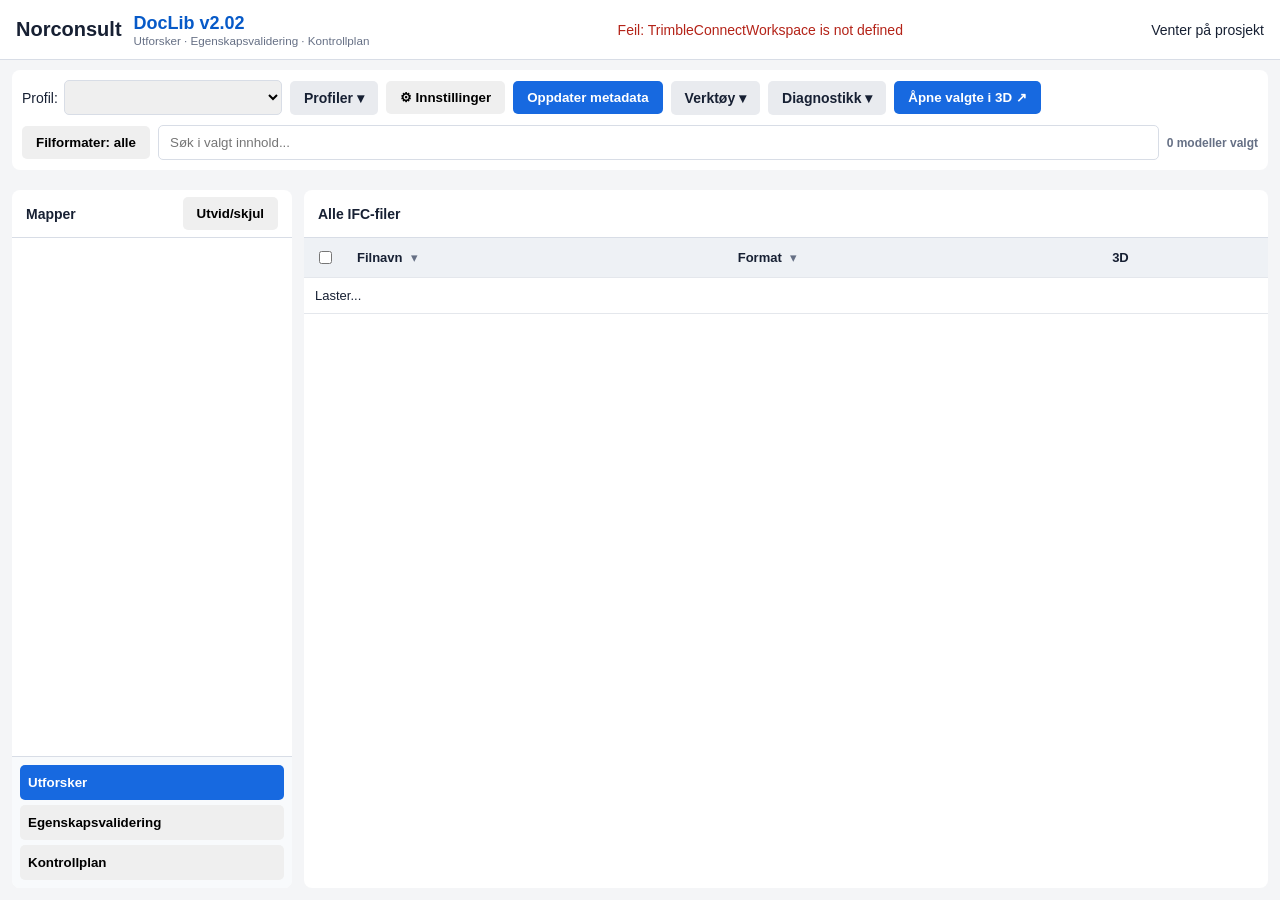
==== commit f44bf3a6: "v2.02" ====
--- a/index.html
+++ b/index.html
@@ -1,5 +1,5 @@
 <!DOCTYPE html>
-<html lang="no"><head><meta charset="utf-8"/><meta content="width=device-width,initial-scale=1" name="viewport"/><title>DocLib v1.37-preview.2</title><script src="https://components.connect.trimble.com/trimble-connect-workspace-api/index.js"></script><style>:root{--bg:#f4f5f7;--line:#d8dde6;--blue:#1769e0;--ink:#172033;--muted:#667085;--sel:#e8f1ff}*{box-sizing:border-box}body{font:14px Arial;margin:0;background:var(--bg);color:var(--ink);height:100vh;overflow:hidden}.top{height:80px;background:#fff;border-bottom:1px solid var(--line);display:flex;align-items:center;padding:0 16px;gap:16px}.logo{font-size:20px;font-weight:700}.title b{color:#075ac8;font-size:18px}.title small{display:block;color:var(--muted)}.status{margin-left:auto}.toolbar{height:64px;margin:12px;background:#fff;border-radius:8px;padding:12px;display:flex;gap:10px;align-items:center}.btn{border:0;border-radius:5px;padding:9px 14px;font-weight:700;cursor:pointer}.primary{background:var(--blue);color:#fff}.search{padding:9px 11px;border:1px solid var(--line);border-radius:5px;margin-left:auto;min-width:280px}.workspace{display:grid;grid-template-columns:330px minmax(0,1fr);gap:12px;margin:0 12px 12px;height:calc(100vh - 168px)}.panel{background:#fff;border-radius:8px;overflow:hidden}.tree-head,.table-head{height:48px;padding:13px 14px;border-bottom:1px solid var(--line);font-weight:700;display:flex;align-items:center;justify-content:space-between}.tree{height:calc(100% - 48px);overflow:auto;padding:8px}.node{user-select:none}.node-row{display:flex;align-items:center;gap:6px;padding:6px;border-radius:5px;cursor:pointer;white-space:nowrap}.node-row:hover{background:#f2f4f7}.node-row.active{background:var(--sel);color:#075ac8}.twisty{width:16px;text-align:center;color:#667085}.folder-icon{width:18px}.children{margin-left:19px}.count{color:#667085;font-size:12px}.table-wrap{height:calc(100% - 48px);overflow:auto}table{width:100%;border-collapse:collapse}th,td{padding:10px 11px;text-align:left;border-bottom:1px solid #e4e7ec;font-size:13px}th{background:#eef1f5;position:sticky;top:0;z-index:2}tr.selected{background:var(--sel)}.file-cell{display:flex;align-items:center;gap:9px}.diag{display:none;position:fixed;inset:120px 40px 40px;background:#101828;color:#d1fadf;border-radius:8px;padding:14px;z-index:10;overflow:auto}.diag pre{white-space:pre-wrap;font:11px monospace}.ok{color:#087a55}.bad{color:#b42318}.dropdown{position:relative}.format-menu{display:none;position:absolute;top:40px;left:0;z-index:20;background:#fff;border:1px solid var(--line);box-shadow:0 8px 24px rgba(16,24,40,.18);border-radius:7px;padding:10px;min-width:210px;max-height:310px;overflow:auto}.format-menu.open{display:block}.format-option{display:flex;gap:8px;padding:5px}.format{font-size:11px;background:#eef2f6;border-radius:4px;padding:2px 5px}.colhead{position:sticky;top:0}.colhead .sort-hit{cursor:pointer}.filter-btn{border:0;background:transparent;cursor:pointer;color:#667085;padding:2px 5px}.filter-btn.active{color:#1769e0;background:#dbeafe;border-radius:4px}.column-menu{display:none;position:absolute;top:100%;left:0;z-index:40;background:white;color:#172033;border:1px solid #d8dde6;border-radius:6px;box-shadow:0 8px 24px rgba(16,24,40,.18);padding:8px;min-width:190px;max-height:320px;overflow:auto;font-weight:400}.column-menu.open{display:block}.column-menu label{display:block;padding:4px;white-space:nowrap}.cf-actions{display:flex;gap:6px;padding-bottom:6px;border-bottom:1px solid #eee;margin-bottom:4px}.cf-actions button{border:0;border-radius:4px;padding:4px 8px;cursor:pointer}.settings{display:none;position:fixed;inset:0;background:rgba(16,24,40,.45);z-index:60;align-items:center;justify-content:center}.settings.open{display:flex}.settings-card{background:#fff;width:min(920px,92vw);max-height:82vh;overflow:auto;border-radius:10px;padding:18px}.settings-head,.settings-actions,.setting-row{display:flex;gap:8px;align-items:center}.settings-head{justify-content:space-between}.settings-actions{margin-top:14px}.setting-row{padding:7px 0;border-bottom:1px solid #eee}.setting-row input[data-title]{width:180px;padding:7px}.setting-row select{flex:1;padding:7px}.setting-row button{border:0;padding:6px 9px;border-radius:4px;cursor:pointer}.value-badge{display:inline-block;padding:3px 8px;border-radius:999px;font-weight:700;font-size:12px;line-height:1.35;white-space:nowrap}.profile-tools{display:flex;gap:6px;align-items:center}.profile-tools select{padding:8px;border:1px solid #d8dde6;border-radius:5px;min-width:130px}.toolbar{overflow-x:auto;white-space:nowrap}.discovery{display:none;position:fixed;inset:0;background:rgba(16,24,40,.45);z-index:65;align-items:center;justify-content:center}.discovery.open{display:flex}.discovery-card{background:#fff;width:min(1180px,96vw);height:min(760px,88vh);border-radius:10px;padding:18px;overflow:hidden}.discovery-grid{display:grid;grid-template-columns:1fr 1fr 1.15fr;gap:12px;height:calc(100% - 55px)}.discovery-list,.discovery-values{overflow:auto;border:1px solid #e4e7ec;border-radius:7px;padding:7px}.discovery-pset,.discovery-prop{display:flex;width:100%;justify-content:space-between;gap:10px;text-align:left;border:0;background:#fff;padding:9px;border-radius:5px;cursor:pointer}.discovery-pset:hover,.discovery-prop:hover,.discovery-pset.active,.discovery-prop.active{background:#e8f1ff}.discovery-pset span,.discovery-prop span{color:#667085;font-size:12px}.discovery-value-head{display:flex;justify-content:space-between;align-items:center}.discovery-value{display:flex;justify-content:space-between;padding:8px;border-bottom:1px solid #eee}@media(max-width:900px){.discovery-grid{grid-template-columns:1fr}.discovery-card{overflow:auto}.discovery-grid{height:auto}}.analytics{display:none;position:fixed;inset:0;background:rgba(16,24,40,.45);z-index:70;align-items:center;justify-content:center}.analytics.open{display:flex}.analytics-card{background:#fff;width:min(980px,94vw);height:min(760px,88vh);border-radius:10px;padding:18px;overflow:auto}.analytics-toolbar{display:flex;justify-content:space-between;align-items:center;gap:12px}.analytics-toolbar select{padding:8px;border:1px solid #d8dde6;border-radius:5px;min-width:240px}.analytics-chart{margin-top:14px}.analytic-row{display:grid;grid-template-columns:minmax(140px,260px) 1fr;gap:12px;align-items:center;margin:7px 0}.analytic-label{overflow:hidden;text-overflow:ellipsis;white-space:nowrap}.analytic-track{height:30px;background:#eef2f6;border-radius:5px;overflow:hidden}.analytic-bar{height:100%;min-width:36px;border-radius:5px;display:flex;align-items:center;justify-content:flex-end;padding:0 9px;font-weight:700;transition:width .2s}.analytics-note{color:#667085;font-size:12px;margin-top:18px}.import-card{width:min(560px,92vw)}.import-meta{display:grid;grid-template-columns:130px 1fr;gap:6px 12px;background:#f8fafc;padding:12px;border-radius:7px}.import-meta dt{font-weight:700}.import-meta dd{margin:0;overflow-wrap:anywhere}.import-choice{display:block;padding:9px 4px}.profile-source{font-size:11px;color:#667085;margin-left:4px}.btn:disabled{opacity:.45;cursor:not-allowed}#publisher{z-index:90}.publisher-form{display:grid;gap:12px}.publisher-form label{display:grid;gap:4px}.publisher-form input:not([type=checkbox]),.publisher-form select,.publisher-form textarea{padding:8px;border:1px solid #ccc;border-radius:5px}#publisherMessage{white-space:pre-wrap;background:#f1f5f9;padding:12px}
+<html lang="no"><head><meta charset="utf-8"/><meta content="width=device-width,initial-scale=1" name="viewport"/><title>DocLib v2.02</title><script src="https://components.connect.trimble.com/trimble-connect-workspace-api/index.js"></script><style>:root{--bg:#f4f5f7;--line:#d8dde6;--blue:#1769e0;--ink:#172033;--muted:#667085;--sel:#e8f1ff}*{box-sizing:border-box}body{font:14px Arial;margin:0;background:var(--bg);color:var(--ink);height:100vh;overflow:hidden}.top{height:80px;background:#fff;border-bottom:1px solid var(--line);display:flex;align-items:center;padding:0 16px;gap:16px}.logo{font-size:20px;font-weight:700}.title b{color:#075ac8;font-size:18px}.title small{display:block;color:var(--muted)}.status{margin-left:auto}.toolbar{height:64px;margin:12px;background:#fff;border-radius:8px;padding:12px;display:flex;gap:10px;align-items:center}.btn{border:0;border-radius:5px;padding:9px 14px;font-weight:700;cursor:pointer}.primary{background:var(--blue);color:#fff}.search{padding:9px 11px;border:1px solid var(--line);border-radius:5px;margin-left:auto;min-width:280px}.workspace{display:grid;grid-template-columns:330px minmax(0,1fr);gap:12px;margin:0 12px 12px;height:calc(100vh - 168px)}.panel{background:#fff;border-radius:8px;overflow:hidden}.tree-head,.table-head{height:48px;padding:13px 14px;border-bottom:1px solid var(--line);font-weight:700;display:flex;align-items:center;justify-content:space-between}.tree{height:calc(100% - 48px);overflow:auto;padding:8px}.node{user-select:none}.node-row{display:flex;align-items:center;gap:6px;padding:6px;border-radius:5px;cursor:pointer;white-space:nowrap}.node-row:hover{background:#f2f4f7}.node-row.active{background:var(--sel);color:#075ac8}.twisty{width:16px;text-align:center;color:#667085}.folder-icon{width:18px}.children{margin-left:19px}.count{color:#667085;font-size:12px}.table-wrap{height:calc(100% - 48px);overflow:auto}table{width:100%;border-collapse:collapse}th,td{padding:10px 11px;text-align:left;border-bottom:1px solid #e4e7ec;font-size:13px}th{background:#eef1f5;position:sticky;top:0;z-index:2}tr.selected{background:var(--sel)}.file-cell{display:flex;align-items:center;gap:9px}.diag{display:none;position:fixed;inset:120px 40px 40px;background:#101828;color:#d1fadf;border-radius:8px;padding:14px;z-index:10;overflow:auto}.diag pre{white-space:pre-wrap;font:11px monospace}.ok{color:#087a55}.bad{color:#b42318}.dropdown{position:relative}.format-menu{display:none;position:absolute;top:40px;left:0;z-index:20;background:#fff;border:1px solid var(--line);box-shadow:0 8px 24px rgba(16,24,40,.18);border-radius:7px;padding:10px;min-width:210px;max-height:310px;overflow:auto}.format-menu.open{display:block}.format-option{display:flex;gap:8px;padding:5px}.format{font-size:11px;background:#eef2f6;border-radius:4px;padding:2px 5px}.colhead{position:sticky;top:0}.colhead .sort-hit{cursor:pointer}.filter-btn{border:0;background:transparent;cursor:pointer;color:#667085;padding:2px 5px}.filter-btn.active{color:#1769e0;background:#dbeafe;border-radius:4px}.column-menu{display:none;position:absolute;top:100%;left:0;z-index:40;background:white;color:#172033;border:1px solid #d8dde6;border-radius:6px;box-shadow:0 8px 24px rgba(16,24,40,.18);padding:8px;min-width:190px;max-height:320px;overflow:auto;font-weight:400}.column-menu.open{display:block}.column-menu label{display:block;padding:4px;white-space:nowrap}.cf-actions{display:flex;gap:6px;padding-bottom:6px;border-bottom:1px solid #eee;margin-bottom:4px}.cf-actions button{border:0;border-radius:4px;padding:4px 8px;cursor:pointer}.settings{display:none;position:fixed;inset:0;background:rgba(16,24,40,.45);z-index:60;align-items:center;justify-content:center}.settings.open{display:flex}.settings-card{background:#fff;width:min(920px,92vw);max-height:82vh;overflow:auto;border-radius:10px;padding:18px}.settings-head,.settings-actions,.setting-row{display:flex;gap:8px;align-items:center}.settings-head{justify-content:space-between}.settings-actions{margin-top:14px}.setting-row{padding:7px 0;border-bottom:1px solid #eee}.setting-row input[data-title]{width:180px;padding:7px}.setting-row select{flex:1;padding:7px}.setting-row button{border:0;padding:6px 9px;border-radius:4px;cursor:pointer}.value-badge{display:inline-block;padding:3px 8px;border-radius:999px;font-weight:700;font-size:12px;line-height:1.35;white-space:nowrap}.profile-tools{display:flex;gap:6px;align-items:center}.profile-tools select{padding:8px;border:1px solid #d8dde6;border-radius:5px;min-width:130px}.toolbar{overflow-x:auto;white-space:nowrap}.discovery{display:none;position:fixed;inset:0;background:rgba(16,24,40,.45);z-index:65;align-items:center;justify-content:center}.discovery.open{display:flex}.discovery-card{background:#fff;width:min(1180px,96vw);height:min(760px,88vh);border-radius:10px;padding:18px;overflow:hidden}.discovery-grid{display:grid;grid-template-columns:1fr 1fr 1.15fr;gap:12px;height:calc(100% - 55px)}.discovery-list,.discovery-values{overflow:auto;border:1px solid #e4e7ec;border-radius:7px;padding:7px}.discovery-pset,.discovery-prop{display:flex;width:100%;justify-content:space-between;gap:10px;text-align:left;border:0;background:#fff;padding:9px;border-radius:5px;cursor:pointer}.discovery-pset:hover,.discovery-prop:hover,.discovery-pset.active,.discovery-prop.active{background:#e8f1ff}.discovery-pset span,.discovery-prop span{color:#667085;font-size:12px}.discovery-value-head{display:flex;justify-content:space-between;align-items:center}.discovery-value{display:flex;justify-content:space-between;padding:8px;border-bottom:1px solid #eee}@media(max-width:900px){.discovery-grid{grid-template-columns:1fr}.discovery-card{overflow:auto}.discovery-grid{height:auto}}.analytics{display:none;position:fixed;inset:0;background:rgba(16,24,40,.45);z-index:70;align-items:center;justify-content:center}.analytics.open{display:flex}.analytics-card{background:#fff;width:min(980px,94vw);height:min(760px,88vh);border-radius:10px;padding:18px;overflow:auto}.analytics-toolbar{display:flex;justify-content:space-between;align-items:center;gap:12px}.analytics-toolbar select{padding:8px;border:1px solid #d8dde6;border-radius:5px;min-width:240px}.analytics-chart{margin-top:14px}.analytic-row{display:grid;grid-template-columns:minmax(140px,260px) 1fr;gap:12px;align-items:center;margin:7px 0}.analytic-label{overflow:hidden;text-overflow:ellipsis;white-space:nowrap}.analytic-track{height:30px;background:#eef2f6;border-radius:5px;overflow:hidden}.analytic-bar{height:100%;min-width:36px;border-radius:5px;display:flex;align-items:center;justify-content:flex-end;padding:0 9px;font-weight:700;transition:width .2s}.analytics-note{color:#667085;font-size:12px;margin-top:18px}.import-card{width:min(560px,92vw)}.import-meta{display:grid;grid-template-columns:130px 1fr;gap:6px 12px;background:#f8fafc;padding:12px;border-radius:7px}.import-meta dt{font-weight:700}.import-meta dd{margin:0;overflow-wrap:anywhere}.import-choice{display:block;padding:9px 4px}.profile-source{font-size:11px;color:#667085;margin-left:4px}.btn:disabled{opacity:.45;cursor:not-allowed}#publisher{z-index:90}.publisher-form{display:grid;gap:12px}.publisher-form label{display:grid;gap:4px}.publisher-form input:not([type=checkbox]),.publisher-form select,.publisher-form textarea{padding:8px;border:1px solid #ccc;border-radius:5px}#publisherMessage{white-space:pre-wrap;background:#f1f5f9;padding:12px}
 /* preview.3.4: layout-only overrides */
 body{display:flex;flex-direction:column;height:100vh;height:100dvh;min-width:0;overflow:hidden}
 .top{height:auto;min-height:60px;flex:0 0 auto;gap:12px;padding:12px 16px;flex-wrap:wrap;min-width:0}.top .title{min-width:0;overflow-wrap:anywhere}.top .title strong{display:none}
@@ -29,4 +29,4 @@
 .cp-batch{display:flex;gap:8px;align-items:center;flex-wrap:wrap;margin:14px 0}.cp-batch span{font-size:12px;color:#526783}
 .cp-link-dialog{width:min(1000px,94vw);max-height:88vh;overflow:auto;border:1px solid #c5d0df;border-radius:10px;padding:22px;color:#17243a;font:14px/1.5 Arial;background:#fff}
 .cp-link-dialog::backdrop{background:#17203380}.cp-dialog-head{display:flex;align-items:center;justify-content:space-between;gap:12px}.cp-dialog-head h2{margin:0}.cp-link-dialog fieldset{border:1px solid #dce3ef;border-radius:7px;padding:12px;margin:12px 0;min-width:0}.cp-link-dialog legend{font-weight:bold;overflow-wrap:anywhere}.cp-link-dialog label{display:block;margin:8px 0}.cp-link-dialog small{display:block;color:#526783;overflow-wrap:anywhere}.cp-link-dialog select{display:block;width:100%;max-width:100%;padding:8px}.cp-link-dialog input[type=text]{display:block;width:100%;padding:8px}.cp-report-choices{max-height:260px;overflow:auto}.cp-dialog-message{color:#a62532;white-space:pre-wrap}.cp-link-dialog code{overflow-wrap:anywhere}.cp-link-dialog :focus-visible{outline:2px solid #2463cf;outline-offset:2px}
-</style></head><body><header class="top"><div class="logo">Norconsult</div><div class="title"><b>DocLib v1.37-preview.2</b><strong> PROJECT_PROFILE_PUBLISHER_PREVIEW</strong><small>Utforsker · Egenskapsvalidering · Kontrollplan</small></div><div class="status" id="status">Venter...</div></header><section aria-label="DocLib verktøylinje" class="toolbar"><div class="ui-actions"><div class="ui-profile-select"><label>Profil: <select id="profileSelect"></select></label></div><details class="ui-menu" id="uiProfiles"><summary aria-controls="uiProfilesPanel" class="btn">Profiler ▾</summary><div aria-label="Profiler" class="ui-menu-panel" id="uiProfilesPanel"><button class="btn" id="profileSaveAs">Lagre som</button><button class="btn" id="profileRename">Gi nytt navn</button><button class="btn" id="profileDelete">Slett</button><button class="btn" id="profileCopyLocal" style="display:none">Lag personlig kopi</button><button class="btn" id="mineManagerOpen">Administrer Mine profiler</button><button class="btn primary" id="mineUpload">Lagre i Mine profiler</button><button class="btn" id="publisherOpen">Forbered prosjektprofil</button><button class="btn" id="profileExport">Eksporter</button><button class="btn" id="profileImport">Importer</button></div></details><button class="btn" id="settingsBtn">⚙ Innstillinger</button><button class="btn primary" id="refresh">Oppdater metadata</button><details class="ui-menu" id="uiTools"><summary aria-controls="uiToolsPanel" class="btn">Verktøy ▾</summary><div aria-label="Verktøy" class="ui-menu-panel" id="uiToolsPanel"><button class="btn" id="discoveryBtn">🔍 IFC-egenskaper</button><button class="btn" id="analyticsBtn">📊 Analyse</button><button class="btn" id="clearSelection">Tøm 3D-valg</button><button class="btn" id="clearFolders">Tøm treutvalg</button><button class="btn" id="resetFilters">Nullstill filtre</button></div></details><details class="ui-menu" id="uiDiagnostics"><summary aria-controls="uiDiagnosticsPanel" class="btn">Diagnostikk ▾</summary><div aria-label="Diagnostikk" class="ui-menu-panel" id="uiDiagnosticsPanel"><button class="btn" id="diagToggle">Diagnostikk</button><button class="btn" id="identityOpen">Identitetsdiagnostikk</button><button class="btn" id="mineSetup">Brukermappe · oppsett</button><button class="btn" id="recoveryOpen">Gjenopprett profilfil</button><button class="btn primary" id="singleOpen">Testopplasting · ikke privat</button><button class="btn" id="showNoVersion">Åpne uten versjon ↗</button><button class="btn" id="testSingles">Test enkeltvis ↗</button></div></details><button class="btn primary" id="showSelected">Åpne valgte i 3D ↗</button></div><div class="ui-filters"><div class="dropdown"><button class="btn" id="formatButton">Filformater: alle</button><div class="format-menu" id="formatMenu"></div></div><input class="search" id="search" placeholder="Søk i valgt innhold..."/><strong id="selectionCount">0 modeller valgt</strong></div><input accept="application/json,.json" hidden="" id="profileImportFile" type="file"/></section><section aria-label="Status" class="ui-status"><div class="ui-status-main"><span id="progress"></span></div><div class="ui-status-profiles"><span class="profile-source" id="profileSourceStatus"></span><span class="profile-source" id="projectProfileStatus"></span></div></section><main class="workspace"><aside class="panel" id="workspaceTree"><div class="tree-head"><span>Mapper</span><button class="btn" id="expandAll">Utvid/skjul</button></div><div class="tree" id="tree"></div><nav aria-label="Arbeidsmodus" class="workspace-nav"><button aria-pressed="true" class="btn primary" id="modeExplorer">Utforsker</button><button aria-pressed="false" class="btn" id="modeValidation">Egenskapsvalidering</button><button aria-pressed="false" class="btn" id="modeDocuments">Kontrollplan</button></nav></aside><section class="panel"><div class="table-head"><span id="currentFolder">Alle IFC-filer</span><span class="count" id="visibleCount"></span></div><div class="table-wrap" id="explorerContent"><table><thead><tr><th style="width:38px"><input aria-label="Velg alle viste IFC-modeller for 3D" id="selectAll" title="Velg synlige" type="checkbox"/></th><th class="colhead" data-col="name"><span class="sort-hit">Filnavn <span class="sort-ind"></span></span><button class="filter-btn" title="Filtrer Filnavn">▾</button><div class="column-menu"></div></th><th class="colhead" data-col="format"><span class="sort-hit">Format <span class="sort-ind"></span></span><button class="filter-btn" title="Filtrer Format">▾</button><div class="column-menu"></div></th><th>3D</th></tr></thead><tbody id="body"><tr><td colspan="9">Laster...</td></tr></tbody></table></div><section class="workspace-placeholder" hidden="" id="workspacePlaceholder"></section></section></main><section aria-labelledby="mineManagerTitle" aria-modal="true" class="settings" id="mineManager" role="dialog" style="z-index:102"><div class="settings-card"><div class="settings-head"><h3 id="mineManagerTitle">Mine profiler · oversikt</h3><button class="btn" id="mineManagerClose">Lukk</button></div><p>Les lagrede profiler, velg oppsett eller lag en lokal kopi for redigering. Ingen serverfiler overskrives eller slettes.</p><pre id="mineManagerStatus" style="white-space:pre-wrap;overflow-wrap:anywhere"></pre><button class="btn" id="mineManagerRefresh">Oppdater bare Mine profiler</button><label>Lagret profil <select id="mineManagerList"></select></label><pre id="mineManagerDetails" style="white-space:pre-wrap;overflow-wrap:anywhere"></pre><div class="settings-actions"><button class="btn" id="mineManagerUse">Bruk lagret profil</button><button class="btn primary" id="mineManagerCopy">Lag lokal kopi for redigering</button></div><p id="mineManagerMessage" role="status" style="white-space:pre-wrap"></p><h4>Ignorerte filer</h4><pre id="mineManagerIssues" style="white-space:pre-wrap;overflow-wrap:anywhere"></pre></div></section><section aria-labelledby="recoveryTitle" aria-modal="true" class="settings" id="recoveryDialog" role="dialog" style="z-index:101"><div class="settings-card"><div class="settings-head"><h3 id="recoveryTitle">Gjenopprett profilfil som lokal kopi</h3><button class="btn" id="recoveryClose">Lukk</button></div><p>Velg en tidligere nedlastet DocLib-profil. Kilden beholdes urørt. Ingen ID-er kobles sammen, og ingen opplasting utføres.</p><label>JSON-fil <input accept=".json,application/json" id="recoveryFile" type="file"/></label><pre id="recoverySummary" style="white-space:pre-wrap;overflow-wrap:anywhere"></pre><label>Navn på ny lokal profil <input id="recoveryName" maxlength="120" type="text"/></label><p><label><input id="recoveryConsent" type="checkbox"/> Jeg har kontrollert kilden og vil opprette en ny lokal kopi av oppsettet. Eventuelle ulike eier-ID-er skal ikke kobles sammen.</label></p><button class="btn primary" disabled="" id="recoveryApply">Opprett lokal kopi · ingen opplasting</button><p id="recoveryMessage" role="status" style="white-space:pre-wrap"></p></div></section><section aria-labelledby="identityTitle" aria-modal="true" class="settings" id="identityDialog" role="dialog" style="z-index:100"><div class="settings-card"><div class="settings-head"><div class="ui-identity-current">Aktuell ID: <span class="profile-source" id="mineIdentity"></span></div><h3 id="identityTitle">Identitetsdiagnostikk · preview.3.2</h3><button class="btn" id="identityClose">Lukk</button></div><p>Kilde: Workspace API.user.getUser().id. Kun ID og kontrollmetadata registreres. Ingen token, navn, e-post eller rå API-respons.</p><p>Ved ID-endring eller kontrollfeil sperres nye opplastingskall resten av økten. Ny innlasting oppretter en ny baseline. Avvik fra forrige innlasting er kun en observasjon, ikke bevis på samme bruker.</p><div class="settings-actions"><button class="btn" id="identityCheck">Kontroller ID nå</button><button class="btn" id="identityCopy">Kopier identitetsrapport</button></div><p id="identityCopyStatus" role="status"></p><pre id="identityReport" style="white-space:pre-wrap;overflow-wrap:anywhere"></pre></div></section><section aria-labelledby="singleTitle" aria-modal="true" class="settings" id="singleUpload" role="dialog" style="z-index:95"><div class="settings-card"><div class="settings-head"><h3 id="singleTitle">Kontrollert opplasting av ny profilfil</h3><button class="btn" id="singleClose">Lukk</button></div><p>Kun én ny fil. Ingen mappeoppretting, indeksendring, sletting eller automatisk gjentakelse.</p><p>Forhåndsversjon: bruker initiate/PUT/commit-flyten fra Trimble SDK. Initiate og commit er merket utgående i Core API. Ikke testet i ditt aktive prosjekt.</p><div class="publisher-form"><label>Målmappe <b id="singlePath"></b><select id="singleFolders"></select></label><button class="btn" id="singleRoot">Til prosjektrot</button></div><pre id="singleSummary" style="white-space:pre-wrap"></pre><label><input id="singleConsent" type="checkbox"/><span id="singleConsentText"> Jeg har valgt en eksisterende testmappe og godtar opplasting av en testfil. Dette er ikke privat profillagring.</span></label><p id="singleMessage" role="status" style="white-space:pre-wrap"></p><div class="settings-actions"><button class="btn primary" disabled="" id="singleStart">Last opp én ny profilfil</button><button class="btn" disabled="" id="singleVerify">Kontroller siste forsøk</button></div></div></section><section aria-labelledby="assistedTitle" aria-modal="true" class="settings" id="assistedDialog" role="dialog" style="z-index:105"><div class="settings-card"><div class="settings-head"><h3 id="assistedTitle">Assistert prosjektpublisering · preview.3.6</h3><button class="btn" id="assistedClose">Lukk</button></div><p><b>Ikke fullautomatisk publisering.</b> DocLib laster opp én ny profilfil. Prosjektindeksen lastes ned og må lastes opp manuelt. Ingen atomisk flerbrukerbeskyttelse er implementert.</p><p>Eksisterende konfigurasjonsmappe, profiles-mappe og indeks kreves. Ved oppdatering beholdes profil-ID, men en ny revisjonsfil og indeksreferanse opprettes. Gamle filer beholdes. Kontroller prosjektets lese- og skrivetilganger.</p><button class="btn" id="assistedPrepare">1. Lag plan fra publiseringsdialogens valg</button><pre id="assistedSummary" style="white-space:pre-wrap;overflow-wrap:anywhere"></pre><label><input id="assistedConsent" type="checkbox"/> Jeg godtar opplasting av én ny profilfil til prosjektet og eventuell ny filreferanse ved oppdatering. Jeg forstår at indeksoppdateringen er manuell og må samordnes.</label><div class="settings-actions"><button class="btn primary" disabled="" id="assistedUpload">2. Last opp og kontroller profilfil</button><button class="btn" disabled="" id="assistedIndex">3. Last ned indeksforslag</button><button class="btn" disabled="" id="assistedVerify">4. Kontroller begge filer / siste forsøk</button></div><p id="assistedMessage" role="status" style="white-space:pre-wrap"></p></div></section><section aria-labelledby="publisherTitle" aria-modal="true" class="settings" id="publisher" role="dialog"><div class="settings-card"><div class="settings-head"><h3 id="publisherTitle">Prosjektprofil · forhåndsversjon</h3><button class="btn" id="publisherClose">Lukk</button></div><p><b>Ingen automatisk opplasting.</b> Denne versjonen lager en filpakke for manuell publisering og kan kontrollere filene etterpå.</p><p>Kildeprofil: <b id="publisherSource"></b></p><div class="publisher-form"><label>Handling<select id="publisherMode"><option value="new">Opprett ny prosjektprofil</option><option value="update">Oppdater eksisterende prosjektprofil</option></select></label><label>Målprofil<select id="publisherTarget"></select></label><label>Profilnavn<input id="publisherName" maxlength="160"/></label><label>Beskrivelse<textarea id="publisherDescription" maxlength="2000"></textarea></label><label><input id="publisherDefault" type="checkbox"/> Bruk som prosjektets standardprofil</label></div><details><summary>Forhåndskontroll og kjente begrensninger</summary><pre id="publisherPreflightReport" style="white-space:pre-wrap;overflow-wrap:anywhere">Forhåndskontroll er ikke kjørt.</pre></details><p id="publisherMessage" role="status"></p><div class="settings-actions"><button class="btn primary" id="assistedOpen">Assistert publisering · manuell indeks</button><button class="btn" id="publisherPreflight">Kontroller publiseringsgrunnlag</button><button class="btn primary" id="publisherPrepare">Last ned publiseringspakke</button><button class="btn" disabled="" id="publisherVerify">Kontroller opplastede filer</button></div></div></section><section class="settings" id="importConflict"><div class="settings-card import-card"><div class="settings-head"><h3>Profilen finnes allerede</h3><button class="btn" id="importConflictClose">Lukk</button></div><p>Profilen <b id="importConflictName"></b> finnes allerede.</p><dl class="import-meta"><dt>Eksportert fra</dt><dd id="importConflictSource"></dd><dt>Prosjekt-ID</dt><dd id="importConflictProject"></dd></dl><label class="import-choice"><input name="importMode" type="radio" value="overwrite"/> Overskriv eksisterende profil</label><label class="import-choice"><input checked="" name="importMode" type="radio" value="copy"/> Opprett kopi med unikt navn</label><div class="settings-actions"><button class="btn" id="importConflictCancel">Avbryt</button><button class="btn primary" id="importConflictApply">Importer</button></div></div></section><section class="analytics" id="analytics"><div class="analytics-card"><div class="settings-head"><h3>IFC Analytics</h3><button class="btn" id="analyticsClose">Lukk</button></div><div class="analytics-toolbar"><label>Analyser: <select id="analyticsSelect"></select></label><button class="btn" id="analyticsCopy">Kopier analyse</button></div><h3 id="analyticsTitle"></h3><div class="analytics-chart" id="analyticsChart"></div><p class="analytics-note">Analysen bruker gjeldende mappe-, format-, søke- og kolonnefiltre.</p></div></section><section class="discovery" id="discovery"><div class="discovery-card"><div class="settings-head"><h3>IFC Property Discovery</h3><button class="btn" id="discoveryClose">Lukk</button></div><div class="discovery-grid"><aside class="discovery-list" id="discoveryPsets"></aside><section><h3 id="discoveryTitle">Property Set</h3><div class="discovery-list props" id="discoveryProps"></div></section><section><div class="discovery-value-head"><h3 id="discoveryProperty">Property</h3><button class="btn primary" id="discoveryAdd">+ Opprett kolonne</button></div><div class="discovery-values" id="discoveryValues"></div></section></div></div></section><section class="settings" id="settings"><div class="settings-card"><div class="settings-head"><h3>Kolonneinnstillinger</h3><button class="btn" id="settingsClose">Lukk</button></div><p>Velg navn, IFC Property Set/egenskap, synlighet, fargelegging og rekkefølge. Oppsettet lagres lokalt per prosjekt.</p><div id="settingsRows"></div><div class="settings-actions"><button class="btn" id="settingsAdd">+ Legg til kolonne</button><button class="btn" id="settingsReset">Standard</button><button class="btn primary" id="settingsApply">Bruk og lagre</button></div></div></section><section class="diag" id="diag"><button class="btn" id="closeDiag">Lukk</button><button class="btn" id="clearLog">Tøm logg</button><pre id="log"></pre></section><script src="app.js?v=1.37-preview.2"></script></body></html>
+</style></head><body><header class="top"><div class="logo">Norconsult</div><div class="title"><b>DocLib STG3 v2.02-rc.3</b><strong> PROJECT_PROFILE_PUBLISHER_PREVIEW</strong><small>Utforsker · Egenskapsvalidering · Kontrollplan</small></div><div class="status" id="status">Venter...</div><div class="status project-load-state" id="projectLoadState" data-phase="idle" data-warnings="0" aria-live="polite" aria-busy="false">Venter på prosjekt</div></header><section aria-label="DocLib verktøylinje" class="toolbar"><div class="ui-actions"><div class="ui-profile-select"><label>Profil: <select id="profileSelect"></select></label></div><details class="ui-menu" id="uiProfiles"><summary aria-controls="uiProfilesPanel" class="btn">Profiler ▾</summary><div aria-label="Profiler" class="ui-menu-panel" id="uiProfilesPanel"><button class="btn" id="profileSaveAs">Lagre som</button><button class="btn" id="profileRename">Gi nytt navn</button><button class="btn" id="profileDelete">Slett</button><button class="btn" id="profileCopyLocal" style="display:none">Lag personlig kopi</button><button class="btn" id="mineManagerOpen">Administrer Mine profiler</button><button class="btn primary" id="mineUpload">Lagre i Mine profiler</button><button class="btn" id="publisherOpen">Forbered prosjektprofil</button><button class="btn" id="profileExport">Eksporter</button><button class="btn" id="profileImport">Importer</button></div></details><button class="btn" id="settingsBtn">⚙ Innstillinger</button><button class="btn primary" id="refresh">Oppdater metadata</button><details class="ui-menu" id="uiTools"><summary aria-controls="uiToolsPanel" class="btn">Verktøy ▾</summary><div aria-label="Verktøy" class="ui-menu-panel" id="uiToolsPanel"><button class="btn" id="discoveryBtn">🔍 IFC-egenskaper</button><button class="btn" id="analyticsBtn">📊 Analyse</button><button class="btn" id="clearSelection">Tøm 3D-valg</button><button class="btn" id="clearFolders">Tøm treutvalg</button><button class="btn" id="resetFilters">Nullstill filtre</button></div></details><details class="ui-menu" id="uiDiagnostics"><summary aria-controls="uiDiagnosticsPanel" class="btn">Diagnostikk ▾</summary><div aria-label="Diagnostikk" class="ui-menu-panel" id="uiDiagnosticsPanel"><button class="btn" id="diagToggle">Diagnostikk</button><button class="btn" id="identityOpen">Identitetsdiagnostikk</button><button class="btn" id="mineSetup">Brukermappe · oppsett</button><button class="btn" id="recoveryOpen">Gjenopprett profilfil</button><button class="btn primary" id="singleOpen">Testopplasting · ikke privat</button><button class="btn" id="showNoVersion">Åpne uten versjon ↗</button><button class="btn" id="testSingles">Test enkeltvis ↗</button></div></details><button class="btn primary" id="showSelected">Åpne valgte i 3D ↗</button></div><div class="ui-filters"><div class="dropdown"><button class="btn" id="formatButton">Filformater: alle</button><div class="format-menu" id="formatMenu"></div></div><input class="search" id="search" placeholder="Søk i valgt innhold..."/><strong id="selectionCount">0 modeller valgt</strong></div><input accept="application/json,.json" hidden="" id="profileImportFile" type="file"/></section><section aria-label="Status" class="ui-status"><div class="ui-status-main"><span id="progress"></span></div><div class="ui-status-profiles"><span class="profile-source" id="profileSourceStatus"></span><span class="profile-source" id="projectProfileStatus"></span></div></section><main class="workspace"><aside class="panel" id="workspaceTree"><div class="tree-head"><span>Mapper</span><button class="btn" id="expandAll">Utvid/skjul</button></div><div class="tree" id="tree"></div><nav aria-label="Arbeidsmodus" class="workspace-nav"><button aria-pressed="true" class="btn primary" id="modeExplorer">Utforsker</button><button aria-pressed="false" class="btn" id="modeValidation">Egenskapsvalidering</button><button aria-pressed="false" class="btn" id="modeDocuments">Kontrollplan</button></nav></aside><section class="panel"><div class="table-head"><span id="currentFolder">Alle IFC-filer</span><span class="count" id="visibleCount"></span></div><div class="table-wrap" id="explorerContent"><table><thead><tr><th style="width:38px"><input aria-label="Velg alle viste IFC-modeller for 3D" id="selectAll" title="Velg synlige" type="checkbox"/></th><th class="colhead" data-col="name"><span class="sort-hit">Filnavn <span class="sort-ind"></span></span><button class="filter-btn" title="Filtrer Filnavn">▾</button><div class="column-menu"></div></th><th class="colhead" data-col="format"><span class="sort-hit">Format <span class="sort-ind"></span></span><button class="filter-btn" title="Filtrer Format">▾</button><div class="column-menu"></div></th><th>3D</th></tr></thead><tbody id="body"><tr><td colspan="9">Laster...</td></tr></tbody></table></div><section class="workspace-placeholder" hidden="" id="workspacePlaceholder"></section></section></main><section aria-labelledby="mineManagerTitle" aria-modal="true" class="settings" id="mineManager" role="dialog" style="z-index:102"><div class="settings-card"><div class="settings-head"><h3 id="mineManagerTitle">Mine profiler · oversikt</h3><button class="btn" id="mineManagerClose">Lukk</button></div><p>Les lagrede profiler, velg oppsett eller lag en lokal kopi for redigering. Ingen serverfiler overskrives eller slettes.</p><pre id="mineManagerStatus" style="white-space:pre-wrap;overflow-wrap:anywhere"></pre><button class="btn" id="mineManagerRefresh">Oppdater bare Mine profiler</button><label>Lagret profil <select id="mineManagerList"></select></label><pre id="mineManagerDetails" style="white-space:pre-wrap;overflow-wrap:anywhere"></pre><div class="settings-actions"><button class="btn" id="mineManagerUse">Bruk lagret profil</button><button class="btn primary" id="mineManagerCopy">Lag lokal kopi for redigering</button></div><p id="mineManagerMessage" role="status" style="white-space:pre-wrap"></p><h4>Ignorerte filer</h4><pre id="mineManagerIssues" style="white-space:pre-wrap;overflow-wrap:anywhere"></pre></div></section><section aria-labelledby="recoveryTitle" aria-modal="true" class="settings" id="recoveryDialog" role="dialog" style="z-index:101"><div class="settings-card"><div class="settings-head"><h3 id="recoveryTitle">Gjenopprett profilfil som lokal kopi</h3><button class="btn" id="recoveryClose">Lukk</button></div><p>Velg en tidligere nedlastet DocLib-profil. Kilden beholdes urørt. Ingen ID-er kobles sammen, og ingen opplasting utføres.</p><label>JSON-fil <input accept=".json,application/json" id="recoveryFile" type="file"/></label><pre id="recoverySummary" style="white-space:pre-wrap;overflow-wrap:anywhere"></pre><label>Navn på ny lokal profil <input id="recoveryName" maxlength="120" type="text"/></label><p><label><input id="recoveryConsent" type="checkbox"/> Jeg har kontrollert kilden og vil opprette en ny lokal kopi av oppsettet. Eventuelle ulike eier-ID-er skal ikke kobles sammen.</label></p><button class="btn primary" disabled="" id="recoveryApply">Opprett lokal kopi · ingen opplasting</button><p id="recoveryMessage" role="status" style="white-space:pre-wrap"></p></div></section><section aria-labelledby="identityTitle" aria-modal="true" class="settings" id="identityDialog" role="dialog" style="z-index:100"><div class="settings-card"><div class="settings-head"><div class="ui-identity-current">Aktuell ID: <span class="profile-source" id="mineIdentity"></span></div><h3 id="identityTitle">Identitetsdiagnostikk · preview.3.2</h3><button class="btn" id="identityClose">Lukk</button></div><p>Kilde: Workspace API.user.getUser().id. Kun ID og kontrollmetadata registreres. Ingen token, navn, e-post eller rå API-respons.</p><p>Ved ID-endring eller kontrollfeil sperres nye opplastingskall resten av økten. Ny innlasting oppretter en ny baseline. Avvik fra forrige innlasting er kun en observasjon, ikke bevis på samme bruker.</p><div class="settings-actions"><button class="btn" id="identityCheck">Kontroller ID nå</button><button class="btn" id="identityCopy">Kopier identitetsrapport</button></div><p id="identityCopyStatus" role="status"></p><pre id="identityReport" style="white-space:pre-wrap;overflow-wrap:anywhere"></pre></div></section><section aria-labelledby="singleTitle" aria-modal="true" class="settings" id="singleUpload" role="dialog" style="z-index:95"><div class="settings-card"><div class="settings-head"><h3 id="singleTitle">Kontrollert opplasting av ny profilfil</h3><button class="btn" id="singleClose">Lukk</button></div><p>Kun én ny fil. Ingen mappeoppretting, indeksendring, sletting eller automatisk gjentakelse.</p><p>Forhåndsversjon: bruker initiate/PUT/commit-flyten fra Trimble SDK. Initiate og commit er merket utgående i Core API. Ikke testet i ditt aktive prosjekt.</p><div class="publisher-form"><label>Målmappe <b id="singlePath"></b><select id="singleFolders"></select></label><button class="btn" id="singleRoot">Til prosjektrot</button></div><pre id="singleSummary" style="white-space:pre-wrap"></pre><label><input id="singleConsent" type="checkbox"/><span id="singleConsentText"> Jeg har valgt en eksisterende testmappe og godtar opplasting av en testfil. Dette er ikke privat profillagring.</span></label><p id="singleMessage" role="status" style="white-space:pre-wrap"></p><div class="settings-actions"><button class="btn primary" disabled="" id="singleStart">Last opp én ny profilfil</button><button class="btn" disabled="" id="singleVerify">Kontroller siste forsøk</button></div></div></section><section aria-labelledby="assistedTitle" aria-modal="true" class="settings" id="assistedDialog" role="dialog" style="z-index:105"><div class="settings-card"><div class="settings-head"><h3 id="assistedTitle">Assistert prosjektpublisering · preview.3.6</h3><button class="btn" id="assistedClose">Lukk</button></div><p><b>Ikke fullautomatisk publisering.</b> DocLib laster opp én ny profilfil. Prosjektindeksen lastes ned og må lastes opp manuelt. Ingen atomisk flerbrukerbeskyttelse er implementert.</p><p>Eksisterende konfigurasjonsmappe, profiles-mappe og indeks kreves. Ved oppdatering beholdes profil-ID, men en ny revisjonsfil og indeksreferanse opprettes. Gamle filer beholdes. Kontroller prosjektets lese- og skrivetilganger.</p><button class="btn" id="assistedPrepare">1. Lag plan fra publiseringsdialogens valg</button><pre id="assistedSummary" style="white-space:pre-wrap;overflow-wrap:anywhere"></pre><label><input id="assistedConsent" type="checkbox"/> Jeg godtar opplasting av én ny profilfil til prosjektet og eventuell ny filreferanse ved oppdatering. Jeg forstår at indeksoppdateringen er manuell og må samordnes.</label><div class="settings-actions"><button class="btn primary" disabled="" id="assistedUpload">2. Last opp og kontroller profilfil</button><button class="btn" disabled="" id="assistedIndex">3. Last ned indeksforslag</button><button class="btn" disabled="" id="assistedVerify">4. Kontroller begge filer / siste forsøk</button></div><p id="assistedMessage" role="status" style="white-space:pre-wrap"></p></div></section><section aria-labelledby="publisherTitle" aria-modal="true" class="settings" id="publisher" role="dialog"><div class="settings-card"><div class="settings-head"><h3 id="publisherTitle">Prosjektprofil · forhåndsversjon</h3><button class="btn" id="publisherClose">Lukk</button></div><p><b>Ingen automatisk opplasting.</b> Denne versjonen lager en filpakke for manuell publisering og kan kontrollere filene etterpå.</p><p>Kildeprofil: <b id="publisherSource"></b></p><div class="publisher-form"><label>Handling<select id="publisherMode"><option value="new">Opprett ny prosjektprofil</option><option value="update">Oppdater eksisterende prosjektprofil</option></select></label><label>Målprofil<select id="publisherTarget"></select></label><label>Profilnavn<input id="publisherName" maxlength="160"/></label><label>Beskrivelse<textarea id="publisherDescription" maxlength="2000"></textarea></label><label><input id="publisherDefault" type="checkbox"/> Bruk som prosjektets standardprofil</label></div><details><summary>Forhåndskontroll og kjente begrensninger</summary><pre id="publisherPreflightReport" style="white-space:pre-wrap;overflow-wrap:anywhere">Forhåndskontroll er ikke kjørt.</pre></details><p id="publisherMessage" role="status"></p><div class="settings-actions"><button class="btn primary" id="assistedOpen">Assistert publisering · manuell indeks</button><button class="btn" id="publisherPreflight">Kontroller publiseringsgrunnlag</button><button class="btn primary" id="publisherPrepare">Last ned publiseringspakke</button><button class="btn" disabled="" id="publisherVerify">Kontroller opplastede filer</button></div></div></section><section class="settings" id="importConflict"><div class="settings-card import-card"><div class="settings-head"><h3>Profilen finnes allerede</h3><button class="btn" id="importConflictClose">Lukk</button></div><p>Profilen <b id="importConflictName"></b> finnes allerede.</p><dl class="import-meta"><dt>Eksportert fra</dt><dd id="importConflictSource"></dd><dt>Prosjekt-ID</dt><dd id="importConflictProject"></dd></dl><label class="import-choice"><input name="importMode" type="radio" value="overwrite"/> Overskriv eksisterende profil</label><label class="import-choice"><input checked="" name="importMode" type="radio" value="copy"/> Opprett kopi med unikt navn</label><div class="settings-actions"><button class="btn" id="importConflictCancel">Avbryt</button><button class="btn primary" id="importConflictApply">Importer</button></div></div></section><section class="analytics" id="analytics"><div class="analytics-card"><div class="settings-head"><h3>IFC Analytics</h3><button class="btn" id="analyticsClose">Lukk</button></div><div class="analytics-toolbar"><label>Analyser: <select id="analyticsSelect"></select></label><button class="btn" id="analyticsCopy">Kopier analyse</button></div><h3 id="analyticsTitle"></h3><div class="analytics-chart" id="analyticsChart"></div><p class="analytics-note">Analysen bruker gjeldende mappe-, format-, søke- og kolonnefiltre.</p></div></section><section class="discovery" id="discovery"><div class="discovery-card"><div class="settings-head"><h3>IFC Property Discovery</h3><button class="btn" id="discoveryClose">Lukk</button></div><div class="discovery-grid"><aside class="discovery-list" id="discoveryPsets"></aside><section><h3 id="discoveryTitle">Property Set</h3><div class="discovery-list props" id="discoveryProps"></div></section><section><div class="discovery-value-head"><h3 id="discoveryProperty">Property</h3><button class="btn primary" id="discoveryAdd">+ Opprett kolonne</button></div><div class="discovery-values" id="discoveryValues"></div></section></div></div></section><section class="settings" id="settings"><div class="settings-card"><div class="settings-head"><h3>Kolonneinnstillinger</h3><button class="btn" id="settingsClose">Lukk</button></div><p>Velg navn, IFC Property Set/egenskap, synlighet, fargelegging og rekkefølge. Oppsettet lagres lokalt per prosjekt.</p><div id="settingsRows"></div><div class="settings-actions"><button class="btn" id="settingsAdd">+ Legg til kolonne</button><button class="btn" id="settingsReset">Standard</button><button class="btn primary" id="settingsApply">Bruk og lagre</button></div></div></section><section class="diag" id="diag"><button class="btn" id="closeDiag">Lukk</button><button class="btn" id="clearLog">Tøm logg</button><pre id="log"></pre></section><script type="module" src="app.js?v=2.02"></script></body></html>
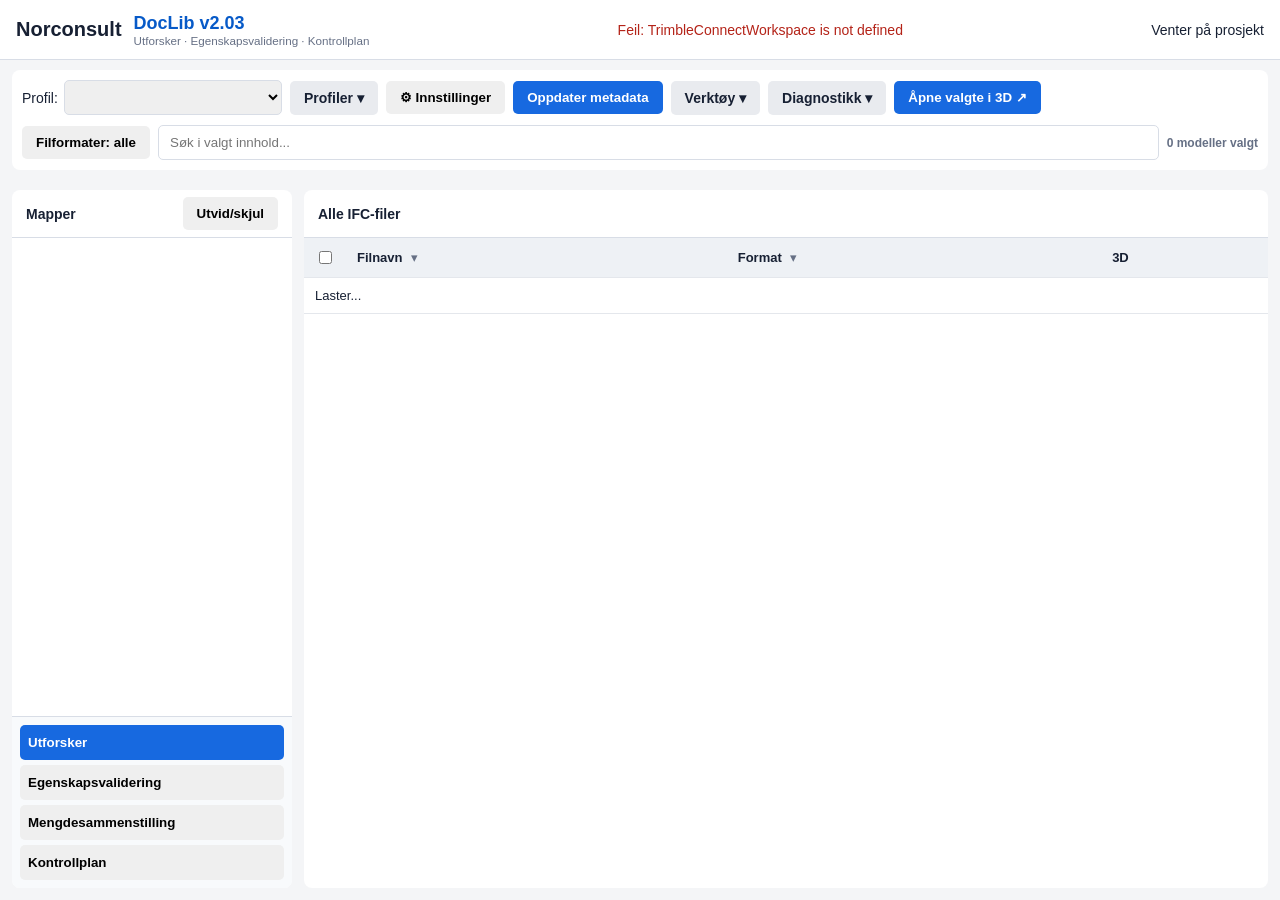
==== commit d9f33d72: "Live v2.03" ====
--- a/index.html
+++ b/index.html
@@ -1,5 +1,5 @@
 <!DOCTYPE html>
-<html lang="no"><head><meta charset="utf-8"/><meta content="width=device-width,initial-scale=1" name="viewport"/><title>DocLib v2.02</title><script src="https://components.connect.trimble.com/trimble-connect-workspace-api/index.js"></script><style>:root{--bg:#f4f5f7;--line:#d8dde6;--blue:#1769e0;--ink:#172033;--muted:#667085;--sel:#e8f1ff}*{box-sizing:border-box}body{font:14px Arial;margin:0;background:var(--bg);color:var(--ink);height:100vh;overflow:hidden}.top{height:80px;background:#fff;border-bottom:1px solid var(--line);display:flex;align-items:center;padding:0 16px;gap:16px}.logo{font-size:20px;font-weight:700}.title b{color:#075ac8;font-size:18px}.title small{display:block;color:var(--muted)}.status{margin-left:auto}.toolbar{height:64px;margin:12px;background:#fff;border-radius:8px;padding:12px;display:flex;gap:10px;align-items:center}.btn{border:0;border-radius:5px;padding:9px 14px;font-weight:700;cursor:pointer}.primary{background:var(--blue);color:#fff}.search{padding:9px 11px;border:1px solid var(--line);border-radius:5px;margin-left:auto;min-width:280px}.workspace{display:grid;grid-template-columns:330px minmax(0,1fr);gap:12px;margin:0 12px 12px;height:calc(100vh - 168px)}.panel{background:#fff;border-radius:8px;overflow:hidden}.tree-head,.table-head{height:48px;padding:13px 14px;border-bottom:1px solid var(--line);font-weight:700;display:flex;align-items:center;justify-content:space-between}.tree{height:calc(100% - 48px);overflow:auto;padding:8px}.node{user-select:none}.node-row{display:flex;align-items:center;gap:6px;padding:6px;border-radius:5px;cursor:pointer;white-space:nowrap}.node-row:hover{background:#f2f4f7}.node-row.active{background:var(--sel);color:#075ac8}.twisty{width:16px;text-align:center;color:#667085}.folder-icon{width:18px}.children{margin-left:19px}.count{color:#667085;font-size:12px}.table-wrap{height:calc(100% - 48px);overflow:auto}table{width:100%;border-collapse:collapse}th,td{padding:10px 11px;text-align:left;border-bottom:1px solid #e4e7ec;font-size:13px}th{background:#eef1f5;position:sticky;top:0;z-index:2}tr.selected{background:var(--sel)}.file-cell{display:flex;align-items:center;gap:9px}.diag{display:none;position:fixed;inset:120px 40px 40px;background:#101828;color:#d1fadf;border-radius:8px;padding:14px;z-index:10;overflow:auto}.diag pre{white-space:pre-wrap;font:11px monospace}.ok{color:#087a55}.bad{color:#b42318}.dropdown{position:relative}.format-menu{display:none;position:absolute;top:40px;left:0;z-index:20;background:#fff;border:1px solid var(--line);box-shadow:0 8px 24px rgba(16,24,40,.18);border-radius:7px;padding:10px;min-width:210px;max-height:310px;overflow:auto}.format-menu.open{display:block}.format-option{display:flex;gap:8px;padding:5px}.format{font-size:11px;background:#eef2f6;border-radius:4px;padding:2px 5px}.colhead{position:sticky;top:0}.colhead .sort-hit{cursor:pointer}.filter-btn{border:0;background:transparent;cursor:pointer;color:#667085;padding:2px 5px}.filter-btn.active{color:#1769e0;background:#dbeafe;border-radius:4px}.column-menu{display:none;position:absolute;top:100%;left:0;z-index:40;background:white;color:#172033;border:1px solid #d8dde6;border-radius:6px;box-shadow:0 8px 24px rgba(16,24,40,.18);padding:8px;min-width:190px;max-height:320px;overflow:auto;font-weight:400}.column-menu.open{display:block}.column-menu label{display:block;padding:4px;white-space:nowrap}.cf-actions{display:flex;gap:6px;padding-bottom:6px;border-bottom:1px solid #eee;margin-bottom:4px}.cf-actions button{border:0;border-radius:4px;padding:4px 8px;cursor:pointer}.settings{display:none;position:fixed;inset:0;background:rgba(16,24,40,.45);z-index:60;align-items:center;justify-content:center}.settings.open{display:flex}.settings-card{background:#fff;width:min(920px,92vw);max-height:82vh;overflow:auto;border-radius:10px;padding:18px}.settings-head,.settings-actions,.setting-row{display:flex;gap:8px;align-items:center}.settings-head{justify-content:space-between}.settings-actions{margin-top:14px}.setting-row{padding:7px 0;border-bottom:1px solid #eee}.setting-row input[data-title]{width:180px;padding:7px}.setting-row select{flex:1;padding:7px}.setting-row button{border:0;padding:6px 9px;border-radius:4px;cursor:pointer}.value-badge{display:inline-block;padding:3px 8px;border-radius:999px;font-weight:700;font-size:12px;line-height:1.35;white-space:nowrap}.profile-tools{display:flex;gap:6px;align-items:center}.profile-tools select{padding:8px;border:1px solid #d8dde6;border-radius:5px;min-width:130px}.toolbar{overflow-x:auto;white-space:nowrap}.discovery{display:none;position:fixed;inset:0;background:rgba(16,24,40,.45);z-index:65;align-items:center;justify-content:center}.discovery.open{display:flex}.discovery-card{background:#fff;width:min(1180px,96vw);height:min(760px,88vh);border-radius:10px;padding:18px;overflow:hidden}.discovery-grid{display:grid;grid-template-columns:1fr 1fr 1.15fr;gap:12px;height:calc(100% - 55px)}.discovery-list,.discovery-values{overflow:auto;border:1px solid #e4e7ec;border-radius:7px;padding:7px}.discovery-pset,.discovery-prop{display:flex;width:100%;justify-content:space-between;gap:10px;text-align:left;border:0;background:#fff;padding:9px;border-radius:5px;cursor:pointer}.discovery-pset:hover,.discovery-prop:hover,.discovery-pset.active,.discovery-prop.active{background:#e8f1ff}.discovery-pset span,.discovery-prop span{color:#667085;font-size:12px}.discovery-value-head{display:flex;justify-content:space-between;align-items:center}.discovery-value{display:flex;justify-content:space-between;padding:8px;border-bottom:1px solid #eee}@media(max-width:900px){.discovery-grid{grid-template-columns:1fr}.discovery-card{overflow:auto}.discovery-grid{height:auto}}.analytics{display:none;position:fixed;inset:0;background:rgba(16,24,40,.45);z-index:70;align-items:center;justify-content:center}.analytics.open{display:flex}.analytics-card{background:#fff;width:min(980px,94vw);height:min(760px,88vh);border-radius:10px;padding:18px;overflow:auto}.analytics-toolbar{display:flex;justify-content:space-between;align-items:center;gap:12px}.analytics-toolbar select{padding:8px;border:1px solid #d8dde6;border-radius:5px;min-width:240px}.analytics-chart{margin-top:14px}.analytic-row{display:grid;grid-template-columns:minmax(140px,260px) 1fr;gap:12px;align-items:center;margin:7px 0}.analytic-label{overflow:hidden;text-overflow:ellipsis;white-space:nowrap}.analytic-track{height:30px;background:#eef2f6;border-radius:5px;overflow:hidden}.analytic-bar{height:100%;min-width:36px;border-radius:5px;display:flex;align-items:center;justify-content:flex-end;padding:0 9px;font-weight:700;transition:width .2s}.analytics-note{color:#667085;font-size:12px;margin-top:18px}.import-card{width:min(560px,92vw)}.import-meta{display:grid;grid-template-columns:130px 1fr;gap:6px 12px;background:#f8fafc;padding:12px;border-radius:7px}.import-meta dt{font-weight:700}.import-meta dd{margin:0;overflow-wrap:anywhere}.import-choice{display:block;padding:9px 4px}.profile-source{font-size:11px;color:#667085;margin-left:4px}.btn:disabled{opacity:.45;cursor:not-allowed}#publisher{z-index:90}.publisher-form{display:grid;gap:12px}.publisher-form label{display:grid;gap:4px}.publisher-form input:not([type=checkbox]),.publisher-form select,.publisher-form textarea{padding:8px;border:1px solid #ccc;border-radius:5px}#publisherMessage{white-space:pre-wrap;background:#f1f5f9;padding:12px}
+<html lang="no"><head><meta charset="utf-8"/><meta content="width=device-width,initial-scale=1" name="viewport"/><title>DocLib v2.03</title><script src="https://components.connect.trimble.com/trimble-connect-workspace-api/index.js"></script><style>:root{--bg:#f4f5f7;--line:#d8dde6;--blue:#1769e0;--ink:#172033;--muted:#667085;--sel:#e8f1ff}*{box-sizing:border-box}body{font:14px Arial;margin:0;background:var(--bg);color:var(--ink);height:100vh;overflow:hidden}.top{height:80px;background:#fff;border-bottom:1px solid var(--line);display:flex;align-items:center;padding:0 16px;gap:16px}.logo{font-size:20px;font-weight:700}.title b{color:#075ac8;font-size:18px}.title small{display:block;color:var(--muted)}.status{margin-left:auto}.toolbar{height:64px;margin:12px;background:#fff;border-radius:8px;padding:12px;display:flex;gap:10px;align-items:center}.btn{border:0;border-radius:5px;padding:9px 14px;font-weight:700;cursor:pointer}.primary{background:var(--blue);color:#fff}.search{padding:9px 11px;border:1px solid var(--line);border-radius:5px;margin-left:auto;min-width:280px}.workspace{display:grid;grid-template-columns:330px minmax(0,1fr);gap:12px;margin:0 12px 12px;height:calc(100vh - 168px)}.panel{background:#fff;border-radius:8px;overflow:hidden}.tree-head,.table-head{height:48px;padding:13px 14px;border-bottom:1px solid var(--line);font-weight:700;display:flex;align-items:center;justify-content:space-between}.tree{height:calc(100% - 48px);overflow:auto;padding:8px}.node{user-select:none}.node-row{display:flex;align-items:center;gap:6px;padding:6px;border-radius:5px;cursor:pointer;white-space:nowrap}.node-row:hover{background:#f2f4f7}.node-row.active{background:var(--sel);color:#075ac8}.twisty{width:16px;text-align:center;color:#667085}.folder-icon{width:18px}.children{margin-left:19px}.count{color:#667085;font-size:12px}.table-wrap{height:calc(100% - 48px);overflow:auto}table{width:100%;border-collapse:collapse}th,td{padding:10px 11px;text-align:left;border-bottom:1px solid #e4e7ec;font-size:13px}th{background:#eef1f5;position:sticky;top:0;z-index:2}tr.selected{background:var(--sel)}.file-cell{display:flex;align-items:center;gap:9px}.diag{display:none;position:fixed;inset:120px 40px 40px;background:#101828;color:#d1fadf;border-radius:8px;padding:14px;z-index:10;overflow:auto}.diag pre{white-space:pre-wrap;font:11px monospace}.ok{color:#087a55}.bad{color:#b42318}.dropdown{position:relative}.format-menu{display:none;position:absolute;top:40px;left:0;z-index:20;background:#fff;border:1px solid var(--line);box-shadow:0 8px 24px rgba(16,24,40,.18);border-radius:7px;padding:10px;min-width:210px;max-height:310px;overflow:auto}.format-menu.open{display:block}.format-option{display:flex;gap:8px;padding:5px}.format{font-size:11px;background:#eef2f6;border-radius:4px;padding:2px 5px}.colhead{position:sticky;top:0}.colhead .sort-hit{cursor:pointer}.filter-btn{border:0;background:transparent;cursor:pointer;color:#667085;padding:2px 5px}.filter-btn.active{color:#1769e0;background:#dbeafe;border-radius:4px}.column-menu{display:none;position:absolute;top:100%;left:0;z-index:40;background:white;color:#172033;border:1px solid #d8dde6;border-radius:6px;box-shadow:0 8px 24px rgba(16,24,40,.18);padding:8px;min-width:190px;max-height:320px;overflow:auto;font-weight:400}.column-menu.open{display:block}.column-menu label{display:block;padding:4px;white-space:nowrap}.cf-actions{display:flex;gap:6px;padding-bottom:6px;border-bottom:1px solid #eee;margin-bottom:4px}.cf-actions button{border:0;border-radius:4px;padding:4px 8px;cursor:pointer}.settings{display:none;position:fixed;inset:0;background:rgba(16,24,40,.45);z-index:60;align-items:center;justify-content:center}.settings.open{display:flex}.settings-card{background:#fff;width:min(920px,92vw);max-height:82vh;overflow:auto;border-radius:10px;padding:18px}.settings-head,.settings-actions,.setting-row{display:flex;gap:8px;align-items:center}.settings-head{justify-content:space-between}.settings-actions{margin-top:14px}.setting-row{padding:7px 0;border-bottom:1px solid #eee}.setting-row input[data-title]{width:180px;padding:7px}.setting-row select{flex:1;padding:7px}.setting-row button{border:0;padding:6px 9px;border-radius:4px;cursor:pointer}.value-badge{display:inline-block;padding:3px 8px;border-radius:999px;font-weight:700;font-size:12px;line-height:1.35;white-space:nowrap}.profile-tools{display:flex;gap:6px;align-items:center}.profile-tools select{padding:8px;border:1px solid #d8dde6;border-radius:5px;min-width:130px}.toolbar{overflow-x:auto;white-space:nowrap}.discovery{display:none;position:fixed;inset:0;background:rgba(16,24,40,.45);z-index:65;align-items:center;justify-content:center}.discovery.open{display:flex}.discovery-card{background:#fff;width:min(1180px,96vw);height:min(760px,88vh);border-radius:10px;padding:18px;overflow:hidden}.discovery-grid{display:grid;grid-template-columns:1fr 1fr 1.15fr;gap:12px;height:calc(100% - 55px)}.discovery-list,.discovery-values{overflow:auto;border:1px solid #e4e7ec;border-radius:7px;padding:7px}.discovery-pset,.discovery-prop{display:flex;width:100%;justify-content:space-between;gap:10px;text-align:left;border:0;background:#fff;padding:9px;border-radius:5px;cursor:pointer}.discovery-pset:hover,.discovery-prop:hover,.discovery-pset.active,.discovery-prop.active{background:#e8f1ff}.discovery-pset span,.discovery-prop span{color:#667085;font-size:12px}.discovery-value-head{display:flex;justify-content:space-between;align-items:center}.discovery-value{display:flex;justify-content:space-between;padding:8px;border-bottom:1px solid #eee}@media(max-width:900px){.discovery-grid{grid-template-columns:1fr}.discovery-card{overflow:auto}.discovery-grid{height:auto}}.analytics{display:none;position:fixed;inset:0;background:rgba(16,24,40,.45);z-index:70;align-items:center;justify-content:center}.analytics.open{display:flex}.analytics-card{background:#fff;width:min(980px,94vw);height:min(760px,88vh);border-radius:10px;padding:18px;overflow:auto}.analytics-toolbar{display:flex;justify-content:space-between;align-items:center;gap:12px}.analytics-toolbar select{padding:8px;border:1px solid #d8dde6;border-radius:5px;min-width:240px}.analytics-chart{margin-top:14px}.analytic-row{display:grid;grid-template-columns:minmax(140px,260px) 1fr;gap:12px;align-items:center;margin:7px 0}.analytic-label{overflow:hidden;text-overflow:ellipsis;white-space:nowrap}.analytic-track{height:30px;background:#eef2f6;border-radius:5px;overflow:hidden}.analytic-bar{height:100%;min-width:36px;border-radius:5px;display:flex;align-items:center;justify-content:flex-end;padding:0 9px;font-weight:700;transition:width .2s}.analytics-note{color:#667085;font-size:12px;margin-top:18px}.import-card{width:min(560px,92vw)}.import-meta{display:grid;grid-template-columns:130px 1fr;gap:6px 12px;background:#f8fafc;padding:12px;border-radius:7px}.import-meta dt{font-weight:700}.import-meta dd{margin:0;overflow-wrap:anywhere}.import-choice{display:block;padding:9px 4px}.profile-source{font-size:11px;color:#667085;margin-left:4px}.btn:disabled{opacity:.45;cursor:not-allowed}#publisher{z-index:90}.publisher-form{display:grid;gap:12px}.publisher-form label{display:grid;gap:4px}.publisher-form input:not([type=checkbox]),.publisher-form select,.publisher-form textarea{padding:8px;border:1px solid #ccc;border-radius:5px}#publisherMessage{white-space:pre-wrap;background:#f1f5f9;padding:12px}
 /* preview.3.4: layout-only overrides */
 body{display:flex;flex-direction:column;height:100vh;height:100dvh;min-width:0;overflow:hidden}
 .top{height:auto;min-height:60px;flex:0 0 auto;gap:12px;padding:12px 16px;flex-wrap:wrap;min-width:0}.top .title{min-width:0;overflow-wrap:anywhere}.top .title strong{display:none}
@@ -29,4 +29,4 @@
 .cp-batch{display:flex;gap:8px;align-items:center;flex-wrap:wrap;margin:14px 0}.cp-batch span{font-size:12px;color:#526783}
 .cp-link-dialog{width:min(1000px,94vw);max-height:88vh;overflow:auto;border:1px solid #c5d0df;border-radius:10px;padding:22px;color:#17243a;font:14px/1.5 Arial;background:#fff}
 .cp-link-dialog::backdrop{background:#17203380}.cp-dialog-head{display:flex;align-items:center;justify-content:space-between;gap:12px}.cp-dialog-head h2{margin:0}.cp-link-dialog fieldset{border:1px solid #dce3ef;border-radius:7px;padding:12px;margin:12px 0;min-width:0}.cp-link-dialog legend{font-weight:bold;overflow-wrap:anywhere}.cp-link-dialog label{display:block;margin:8px 0}.cp-link-dialog small{display:block;color:#526783;overflow-wrap:anywhere}.cp-link-dialog select{display:block;width:100%;max-width:100%;padding:8px}.cp-link-dialog input[type=text]{display:block;width:100%;padding:8px}.cp-report-choices{max-height:260px;overflow:auto}.cp-dialog-message{color:#a62532;white-space:pre-wrap}.cp-link-dialog code{overflow-wrap:anywhere}.cp-link-dialog :focus-visible{outline:2px solid #2463cf;outline-offset:2px}
-</style></head><body><header class="top"><div class="logo">Norconsult</div><div class="title"><b>DocLib STG3 v2.02-rc.3</b><strong> PROJECT_PROFILE_PUBLISHER_PREVIEW</strong><small>Utforsker · Egenskapsvalidering · Kontrollplan</small></div><div class="status" id="status">Venter...</div><div class="status project-load-state" id="projectLoadState" data-phase="idle" data-warnings="0" aria-live="polite" aria-busy="false">Venter på prosjekt</div></header><section aria-label="DocLib verktøylinje" class="toolbar"><div class="ui-actions"><div class="ui-profile-select"><label>Profil: <select id="profileSelect"></select></label></div><details class="ui-menu" id="uiProfiles"><summary aria-controls="uiProfilesPanel" class="btn">Profiler ▾</summary><div aria-label="Profiler" class="ui-menu-panel" id="uiProfilesPanel"><button class="btn" id="profileSaveAs">Lagre som</button><button class="btn" id="profileRename">Gi nytt navn</button><button class="btn" id="profileDelete">Slett</button><button class="btn" id="profileCopyLocal" style="display:none">Lag personlig kopi</button><button class="btn" id="mineManagerOpen">Administrer Mine profiler</button><button class="btn primary" id="mineUpload">Lagre i Mine profiler</button><button class="btn" id="publisherOpen">Forbered prosjektprofil</button><button class="btn" id="profileExport">Eksporter</button><button class="btn" id="profileImport">Importer</button></div></details><button class="btn" id="settingsBtn">⚙ Innstillinger</button><button class="btn primary" id="refresh">Oppdater metadata</button><details class="ui-menu" id="uiTools"><summary aria-controls="uiToolsPanel" class="btn">Verktøy ▾</summary><div aria-label="Verktøy" class="ui-menu-panel" id="uiToolsPanel"><button class="btn" id="discoveryBtn">🔍 IFC-egenskaper</button><button class="btn" id="analyticsBtn">📊 Analyse</button><button class="btn" id="clearSelection">Tøm 3D-valg</button><button class="btn" id="clearFolders">Tøm treutvalg</button><button class="btn" id="resetFilters">Nullstill filtre</button></div></details><details class="ui-menu" id="uiDiagnostics"><summary aria-controls="uiDiagnosticsPanel" class="btn">Diagnostikk ▾</summary><div aria-label="Diagnostikk" class="ui-menu-panel" id="uiDiagnosticsPanel"><button class="btn" id="diagToggle">Diagnostikk</button><button class="btn" id="identityOpen">Identitetsdiagnostikk</button><button class="btn" id="mineSetup">Brukermappe · oppsett</button><button class="btn" id="recoveryOpen">Gjenopprett profilfil</button><button class="btn primary" id="singleOpen">Testopplasting · ikke privat</button><button class="btn" id="showNoVersion">Åpne uten versjon ↗</button><button class="btn" id="testSingles">Test enkeltvis ↗</button></div></details><button class="btn primary" id="showSelected">Åpne valgte i 3D ↗</button></div><div class="ui-filters"><div class="dropdown"><button class="btn" id="formatButton">Filformater: alle</button><div class="format-menu" id="formatMenu"></div></div><input class="search" id="search" placeholder="Søk i valgt innhold..."/><strong id="selectionCount">0 modeller valgt</strong></div><input accept="application/json,.json" hidden="" id="profileImportFile" type="file"/></section><section aria-label="Status" class="ui-status"><div class="ui-status-main"><span id="progress"></span></div><div class="ui-status-profiles"><span class="profile-source" id="profileSourceStatus"></span><span class="profile-source" id="projectProfileStatus"></span></div></section><main class="workspace"><aside class="panel" id="workspaceTree"><div class="tree-head"><span>Mapper</span><button class="btn" id="expandAll">Utvid/skjul</button></div><div class="tree" id="tree"></div><nav aria-label="Arbeidsmodus" class="workspace-nav"><button aria-pressed="true" class="btn primary" id="modeExplorer">Utforsker</button><button aria-pressed="false" class="btn" id="modeValidation">Egenskapsvalidering</button><button aria-pressed="false" class="btn" id="modeDocuments">Kontrollplan</button></nav></aside><section class="panel"><div class="table-head"><span id="currentFolder">Alle IFC-filer</span><span class="count" id="visibleCount"></span></div><div class="table-wrap" id="explorerContent"><table><thead><tr><th style="width:38px"><input aria-label="Velg alle viste IFC-modeller for 3D" id="selectAll" title="Velg synlige" type="checkbox"/></th><th class="colhead" data-col="name"><span class="sort-hit">Filnavn <span class="sort-ind"></span></span><button class="filter-btn" title="Filtrer Filnavn">▾</button><div class="column-menu"></div></th><th class="colhead" data-col="format"><span class="sort-hit">Format <span class="sort-ind"></span></span><button class="filter-btn" title="Filtrer Format">▾</button><div class="column-menu"></div></th><th>3D</th></tr></thead><tbody id="body"><tr><td colspan="9">Laster...</td></tr></tbody></table></div><section class="workspace-placeholder" hidden="" id="workspacePlaceholder"></section></section></main><section aria-labelledby="mineManagerTitle" aria-modal="true" class="settings" id="mineManager" role="dialog" style="z-index:102"><div class="settings-card"><div class="settings-head"><h3 id="mineManagerTitle">Mine profiler · oversikt</h3><button class="btn" id="mineManagerClose">Lukk</button></div><p>Les lagrede profiler, velg oppsett eller lag en lokal kopi for redigering. Ingen serverfiler overskrives eller slettes.</p><pre id="mineManagerStatus" style="white-space:pre-wrap;overflow-wrap:anywhere"></pre><button class="btn" id="mineManagerRefresh">Oppdater bare Mine profiler</button><label>Lagret profil <select id="mineManagerList"></select></label><pre id="mineManagerDetails" style="white-space:pre-wrap;overflow-wrap:anywhere"></pre><div class="settings-actions"><button class="btn" id="mineManagerUse">Bruk lagret profil</button><button class="btn primary" id="mineManagerCopy">Lag lokal kopi for redigering</button></div><p id="mineManagerMessage" role="status" style="white-space:pre-wrap"></p><h4>Ignorerte filer</h4><pre id="mineManagerIssues" style="white-space:pre-wrap;overflow-wrap:anywhere"></pre></div></section><section aria-labelledby="recoveryTitle" aria-modal="true" class="settings" id="recoveryDialog" role="dialog" style="z-index:101"><div class="settings-card"><div class="settings-head"><h3 id="recoveryTitle">Gjenopprett profilfil som lokal kopi</h3><button class="btn" id="recoveryClose">Lukk</button></div><p>Velg en tidligere nedlastet DocLib-profil. Kilden beholdes urørt. Ingen ID-er kobles sammen, og ingen opplasting utføres.</p><label>JSON-fil <input accept=".json,application/json" id="recoveryFile" type="file"/></label><pre id="recoverySummary" style="white-space:pre-wrap;overflow-wrap:anywhere"></pre><label>Navn på ny lokal profil <input id="recoveryName" maxlength="120" type="text"/></label><p><label><input id="recoveryConsent" type="checkbox"/> Jeg har kontrollert kilden og vil opprette en ny lokal kopi av oppsettet. Eventuelle ulike eier-ID-er skal ikke kobles sammen.</label></p><button class="btn primary" disabled="" id="recoveryApply">Opprett lokal kopi · ingen opplasting</button><p id="recoveryMessage" role="status" style="white-space:pre-wrap"></p></div></section><section aria-labelledby="identityTitle" aria-modal="true" class="settings" id="identityDialog" role="dialog" style="z-index:100"><div class="settings-card"><div class="settings-head"><div class="ui-identity-current">Aktuell ID: <span class="profile-source" id="mineIdentity"></span></div><h3 id="identityTitle">Identitetsdiagnostikk · preview.3.2</h3><button class="btn" id="identityClose">Lukk</button></div><p>Kilde: Workspace API.user.getUser().id. Kun ID og kontrollmetadata registreres. Ingen token, navn, e-post eller rå API-respons.</p><p>Ved ID-endring eller kontrollfeil sperres nye opplastingskall resten av økten. Ny innlasting oppretter en ny baseline. Avvik fra forrige innlasting er kun en observasjon, ikke bevis på samme bruker.</p><div class="settings-actions"><button class="btn" id="identityCheck">Kontroller ID nå</button><button class="btn" id="identityCopy">Kopier identitetsrapport</button></div><p id="identityCopyStatus" role="status"></p><pre id="identityReport" style="white-space:pre-wrap;overflow-wrap:anywhere"></pre></div></section><section aria-labelledby="singleTitle" aria-modal="true" class="settings" id="singleUpload" role="dialog" style="z-index:95"><div class="settings-card"><div class="settings-head"><h3 id="singleTitle">Kontrollert opplasting av ny profilfil</h3><button class="btn" id="singleClose">Lukk</button></div><p>Kun én ny fil. Ingen mappeoppretting, indeksendring, sletting eller automatisk gjentakelse.</p><p>Forhåndsversjon: bruker initiate/PUT/commit-flyten fra Trimble SDK. Initiate og commit er merket utgående i Core API. Ikke testet i ditt aktive prosjekt.</p><div class="publisher-form"><label>Målmappe <b id="singlePath"></b><select id="singleFolders"></select></label><button class="btn" id="singleRoot">Til prosjektrot</button></div><pre id="singleSummary" style="white-space:pre-wrap"></pre><label><input id="singleConsent" type="checkbox"/><span id="singleConsentText"> Jeg har valgt en eksisterende testmappe og godtar opplasting av en testfil. Dette er ikke privat profillagring.</span></label><p id="singleMessage" role="status" style="white-space:pre-wrap"></p><div class="settings-actions"><button class="btn primary" disabled="" id="singleStart">Last opp én ny profilfil</button><button class="btn" disabled="" id="singleVerify">Kontroller siste forsøk</button></div></div></section><section aria-labelledby="assistedTitle" aria-modal="true" class="settings" id="assistedDialog" role="dialog" style="z-index:105"><div class="settings-card"><div class="settings-head"><h3 id="assistedTitle">Assistert prosjektpublisering · preview.3.6</h3><button class="btn" id="assistedClose">Lukk</button></div><p><b>Ikke fullautomatisk publisering.</b> DocLib laster opp én ny profilfil. Prosjektindeksen lastes ned og må lastes opp manuelt. Ingen atomisk flerbrukerbeskyttelse er implementert.</p><p>Eksisterende konfigurasjonsmappe, profiles-mappe og indeks kreves. Ved oppdatering beholdes profil-ID, men en ny revisjonsfil og indeksreferanse opprettes. Gamle filer beholdes. Kontroller prosjektets lese- og skrivetilganger.</p><button class="btn" id="assistedPrepare">1. Lag plan fra publiseringsdialogens valg</button><pre id="assistedSummary" style="white-space:pre-wrap;overflow-wrap:anywhere"></pre><label><input id="assistedConsent" type="checkbox"/> Jeg godtar opplasting av én ny profilfil til prosjektet og eventuell ny filreferanse ved oppdatering. Jeg forstår at indeksoppdateringen er manuell og må samordnes.</label><div class="settings-actions"><button class="btn primary" disabled="" id="assistedUpload">2. Last opp og kontroller profilfil</button><button class="btn" disabled="" id="assistedIndex">3. Last ned indeksforslag</button><button class="btn" disabled="" id="assistedVerify">4. Kontroller begge filer / siste forsøk</button></div><p id="assistedMessage" role="status" style="white-space:pre-wrap"></p></div></section><section aria-labelledby="publisherTitle" aria-modal="true" class="settings" id="publisher" role="dialog"><div class="settings-card"><div class="settings-head"><h3 id="publisherTitle">Prosjektprofil · forhåndsversjon</h3><button class="btn" id="publisherClose">Lukk</button></div><p><b>Ingen automatisk opplasting.</b> Denne versjonen lager en filpakke for manuell publisering og kan kontrollere filene etterpå.</p><p>Kildeprofil: <b id="publisherSource"></b></p><div class="publisher-form"><label>Handling<select id="publisherMode"><option value="new">Opprett ny prosjektprofil</option><option value="update">Oppdater eksisterende prosjektprofil</option></select></label><label>Målprofil<select id="publisherTarget"></select></label><label>Profilnavn<input id="publisherName" maxlength="160"/></label><label>Beskrivelse<textarea id="publisherDescription" maxlength="2000"></textarea></label><label><input id="publisherDefault" type="checkbox"/> Bruk som prosjektets standardprofil</label></div><details><summary>Forhåndskontroll og kjente begrensninger</summary><pre id="publisherPreflightReport" style="white-space:pre-wrap;overflow-wrap:anywhere">Forhåndskontroll er ikke kjørt.</pre></details><p id="publisherMessage" role="status"></p><div class="settings-actions"><button class="btn primary" id="assistedOpen">Assistert publisering · manuell indeks</button><button class="btn" id="publisherPreflight">Kontroller publiseringsgrunnlag</button><button class="btn primary" id="publisherPrepare">Last ned publiseringspakke</button><button class="btn" disabled="" id="publisherVerify">Kontroller opplastede filer</button></div></div></section><section class="settings" id="importConflict"><div class="settings-card import-card"><div class="settings-head"><h3>Profilen finnes allerede</h3><button class="btn" id="importConflictClose">Lukk</button></div><p>Profilen <b id="importConflictName"></b> finnes allerede.</p><dl class="import-meta"><dt>Eksportert fra</dt><dd id="importConflictSource"></dd><dt>Prosjekt-ID</dt><dd id="importConflictProject"></dd></dl><label class="import-choice"><input name="importMode" type="radio" value="overwrite"/> Overskriv eksisterende profil</label><label class="import-choice"><input checked="" name="importMode" type="radio" value="copy"/> Opprett kopi med unikt navn</label><div class="settings-actions"><button class="btn" id="importConflictCancel">Avbryt</button><button class="btn primary" id="importConflictApply">Importer</button></div></div></section><section class="analytics" id="analytics"><div class="analytics-card"><div class="settings-head"><h3>IFC Analytics</h3><button class="btn" id="analyticsClose">Lukk</button></div><div class="analytics-toolbar"><label>Analyser: <select id="analyticsSelect"></select></label><button class="btn" id="analyticsCopy">Kopier analyse</button></div><h3 id="analyticsTitle"></h3><div class="analytics-chart" id="analyticsChart"></div><p class="analytics-note">Analysen bruker gjeldende mappe-, format-, søke- og kolonnefiltre.</p></div></section><section class="discovery" id="discovery"><div class="discovery-card"><div class="settings-head"><h3>IFC Property Discovery</h3><button class="btn" id="discoveryClose">Lukk</button></div><div class="discovery-grid"><aside class="discovery-list" id="discoveryPsets"></aside><section><h3 id="discoveryTitle">Property Set</h3><div class="discovery-list props" id="discoveryProps"></div></section><section><div class="discovery-value-head"><h3 id="discoveryProperty">Property</h3><button class="btn primary" id="discoveryAdd">+ Opprett kolonne</button></div><div class="discovery-values" id="discoveryValues"></div></section></div></div></section><section class="settings" id="settings"><div class="settings-card"><div class="settings-head"><h3>Kolonneinnstillinger</h3><button class="btn" id="settingsClose">Lukk</button></div><p>Velg navn, IFC Property Set/egenskap, synlighet, fargelegging og rekkefølge. Oppsettet lagres lokalt per prosjekt.</p><div id="settingsRows"></div><div class="settings-actions"><button class="btn" id="settingsAdd">+ Legg til kolonne</button><button class="btn" id="settingsReset">Standard</button><button class="btn primary" id="settingsApply">Bruk og lagre</button></div></div></section><section class="diag" id="diag"><button class="btn" id="closeDiag">Lukk</button><button class="btn" id="clearLog">Tøm logg</button><pre id="log"></pre></section><script type="module" src="app.js?v=2.02"></script></body></html>
+</style></head><body><header class="top"><div class="logo">Norconsult</div><div class="title"><b>DocLib v2.02-rc.3</b><strong> PROJECT_PROFILE_PUBLISHER_PREVIEW</strong><small>Utforsker · Egenskapsvalidering · Kontrollplan</small></div><div class="status" id="status">Venter...</div><div class="status project-load-state" id="projectLoadState" data-phase="idle" data-warnings="0" aria-live="polite" aria-busy="false">Venter på prosjekt</div></header><section aria-label="DocLib verktøylinje" class="toolbar"><div class="ui-actions"><div class="ui-profile-select"><label>Profil: <select id="profileSelect"></select></label></div><details class="ui-menu" id="uiProfiles"><summary aria-controls="uiProfilesPanel" class="btn">Profiler ▾</summary><div aria-label="Profiler" class="ui-menu-panel" id="uiProfilesPanel"><button class="btn" id="profileSaveAs">Lagre som</button><button class="btn" id="profileRename">Gi nytt navn</button><button class="btn" id="profileDelete">Slett</button><button class="btn" id="profileCopyLocal" style="display:none">Lag personlig kopi</button><button class="btn" id="mineManagerOpen">Administrer Mine profiler</button><button class="btn primary" id="mineUpload">Lagre i Mine profiler</button><button class="btn" id="publisherOpen">Forbered prosjektprofil</button><button class="btn" id="profileExport">Eksporter</button><button class="btn" id="profileImport">Importer</button></div></details><button class="btn" id="settingsBtn">⚙ Innstillinger</button><button class="btn primary" id="refresh">Oppdater metadata</button><details class="ui-menu" id="uiTools"><summary aria-controls="uiToolsPanel" class="btn">Verktøy ▾</summary><div aria-label="Verktøy" class="ui-menu-panel" id="uiToolsPanel"><button class="btn" id="discoveryBtn">🔍 IFC-egenskaper</button><button class="btn" id="analyticsBtn">📊 Analyse</button><button class="btn" id="clearSelection">Tøm 3D-valg</button><button class="btn" id="clearFolders">Tøm treutvalg</button><button class="btn" id="resetFilters">Nullstill filtre</button></div></details><details class="ui-menu" id="uiDiagnostics"><summary aria-controls="uiDiagnosticsPanel" class="btn">Diagnostikk ▾</summary><div aria-label="Diagnostikk" class="ui-menu-panel" id="uiDiagnosticsPanel"><button class="btn" id="diagToggle">Diagnostikk</button><button class="btn" id="identityOpen">Identitetsdiagnostikk</button><button class="btn" id="mineSetup">Brukermappe · oppsett</button><button class="btn" id="recoveryOpen">Gjenopprett profilfil</button><button class="btn primary" id="singleOpen">Testopplasting · ikke privat</button><button class="btn" id="showNoVersion">Åpne uten versjon ↗</button><button class="btn" id="testSingles">Test enkeltvis ↗</button></div></details><button class="btn primary" id="showSelected">Åpne valgte i 3D ↗</button></div><div class="ui-filters"><div class="dropdown"><button class="btn" id="formatButton">Filformater: alle</button><div class="format-menu" id="formatMenu"></div></div><input class="search" id="search" placeholder="Søk i valgt innhold..."/><strong id="selectionCount">0 modeller valgt</strong></div><input accept="application/json,.json" hidden="" id="profileImportFile" type="file"/></section><section aria-label="Status" class="ui-status"><div class="ui-status-main"><span id="progress"></span></div><div class="ui-status-profiles"><span class="profile-source" id="profileSourceStatus"></span><span class="profile-source" id="projectProfileStatus"></span></div></section><main class="workspace"><aside class="panel" id="workspaceTree"><div class="tree-head"><span>Mapper</span><button class="btn" id="expandAll">Utvid/skjul</button></div><div class="tree" id="tree"></div><nav aria-label="Arbeidsmodus" class="workspace-nav"><button aria-pressed="true" class="btn primary" id="modeExplorer">Utforsker</button><button aria-pressed="false" class="btn" id="modeValidation">Egenskapsvalidering</button><button aria-pressed="false" class="btn" id="modeQuantities">Mengdesammenstilling</button><button aria-pressed="false" class="btn" id="modeDocuments">Kontrollplan</button></nav></aside><section class="panel"><div class="table-head"><span id="currentFolder">Alle IFC-filer</span><span class="count" id="visibleCount"></span></div><div class="table-wrap" id="explorerContent"><table><thead><tr><th style="width:38px"><input aria-label="Velg alle viste IFC-modeller for 3D" id="selectAll" title="Velg synlige" type="checkbox"/></th><th class="colhead" data-col="name"><span class="sort-hit">Filnavn <span class="sort-ind"></span></span><button class="filter-btn" title="Filtrer Filnavn">▾</button><div class="column-menu"></div></th><th class="colhead" data-col="format"><span class="sort-hit">Format <span class="sort-ind"></span></span><button class="filter-btn" title="Filtrer Format">▾</button><div class="column-menu"></div></th><th>3D</th></tr></thead><tbody id="body"><tr><td colspan="9">Laster...</td></tr></tbody></table></div><section class="workspace-placeholder" hidden="" id="workspacePlaceholder"></section></section></main><section aria-labelledby="mineManagerTitle" aria-modal="true" class="settings" id="mineManager" role="dialog" style="z-index:102"><div class="settings-card"><div class="settings-head"><h3 id="mineManagerTitle">Mine profiler · oversikt</h3><button class="btn" id="mineManagerClose">Lukk</button></div><p>Les lagrede profiler, velg oppsett eller lag en lokal kopi for redigering. Ingen serverfiler overskrives eller slettes.</p><pre id="mineManagerStatus" style="white-space:pre-wrap;overflow-wrap:anywhere"></pre><button class="btn" id="mineManagerRefresh">Oppdater bare Mine profiler</button><label>Lagret profil <select id="mineManagerList"></select></label><pre id="mineManagerDetails" style="white-space:pre-wrap;overflow-wrap:anywhere"></pre><div class="settings-actions"><button class="btn" id="mineManagerUse">Bruk lagret profil</button><button class="btn primary" id="mineManagerCopy">Lag lokal kopi for redigering</button></div><p id="mineManagerMessage" role="status" style="white-space:pre-wrap"></p><h4>Ignorerte filer</h4><pre id="mineManagerIssues" style="white-space:pre-wrap;overflow-wrap:anywhere"></pre></div></section><section aria-labelledby="recoveryTitle" aria-modal="true" class="settings" id="recoveryDialog" role="dialog" style="z-index:101"><div class="settings-card"><div class="settings-head"><h3 id="recoveryTitle">Gjenopprett profilfil som lokal kopi</h3><button class="btn" id="recoveryClose">Lukk</button></div><p>Velg en tidligere nedlastet DocLib-profil. Kilden beholdes urørt. Ingen ID-er kobles sammen, og ingen opplasting utføres.</p><label>JSON-fil <input accept=".json,application/json" id="recoveryFile" type="file"/></label><pre id="recoverySummary" style="white-space:pre-wrap;overflow-wrap:anywhere"></pre><label>Navn på ny lokal profil <input id="recoveryName" maxlength="120" type="text"/></label><p><label><input id="recoveryConsent" type="checkbox"/> Jeg har kontrollert kilden og vil opprette en ny lokal kopi av oppsettet. Eventuelle ulike eier-ID-er skal ikke kobles sammen.</label></p><button class="btn primary" disabled="" id="recoveryApply">Opprett lokal kopi · ingen opplasting</button><p id="recoveryMessage" role="status" style="white-space:pre-wrap"></p></div></section><section aria-labelledby="identityTitle" aria-modal="true" class="settings" id="identityDialog" role="dialog" style="z-index:100"><div class="settings-card"><div class="settings-head"><div class="ui-identity-current">Aktuell ID: <span class="profile-source" id="mineIdentity"></span></div><h3 id="identityTitle">Identitetsdiagnostikk · preview.3.2</h3><button class="btn" id="identityClose">Lukk</button></div><p>Kilde: Workspace API.user.getUser().id. Kun ID og kontrollmetadata registreres. Ingen token, navn, e-post eller rå API-respons.</p><p>Ved ID-endring eller kontrollfeil sperres nye opplastingskall resten av økten. Ny innlasting oppretter en ny baseline. Avvik fra forrige innlasting er kun en observasjon, ikke bevis på samme bruker.</p><div class="settings-actions"><button class="btn" id="identityCheck">Kontroller ID nå</button><button class="btn" id="identityCopy">Kopier identitetsrapport</button></div><p id="identityCopyStatus" role="status"></p><pre id="identityReport" style="white-space:pre-wrap;overflow-wrap:anywhere"></pre></div></section><section aria-labelledby="singleTitle" aria-modal="true" class="settings" id="singleUpload" role="dialog" style="z-index:95"><div class="settings-card"><div class="settings-head"><h3 id="singleTitle">Kontrollert opplasting av ny profilfil</h3><button class="btn" id="singleClose">Lukk</button></div><p>Kun én ny fil. Ingen mappeoppretting, indeksendring, sletting eller automatisk gjentakelse.</p><p>Forhåndsversjon: bruker initiate/PUT/commit-flyten fra Trimble SDK. Initiate og commit er merket utgående i Core API. Ikke testet i ditt aktive prosjekt.</p><div class="publisher-form"><label>Målmappe <b id="singlePath"></b><select id="singleFolders"></select></label><button class="btn" id="singleRoot">Til prosjektrot</button></div><pre id="singleSummary" style="white-space:pre-wrap"></pre><label><input id="singleConsent" type="checkbox"/><span id="singleConsentText"> Jeg har valgt en eksisterende testmappe og godtar opplasting av en testfil. Dette er ikke privat profillagring.</span></label><p id="singleMessage" role="status" style="white-space:pre-wrap"></p><div class="settings-actions"><button class="btn primary" disabled="" id="singleStart">Last opp én ny profilfil</button><button class="btn" disabled="" id="singleVerify">Kontroller siste forsøk</button></div></div></section><section aria-labelledby="assistedTitle" aria-modal="true" class="settings" id="assistedDialog" role="dialog" style="z-index:105"><div class="settings-card"><div class="settings-head"><h3 id="assistedTitle">Assistert prosjektpublisering · preview.3.6</h3><button class="btn" id="assistedClose">Lukk</button></div><p><b>Ikke fullautomatisk publisering.</b> DocLib laster opp én ny profilfil. Prosjektindeksen lastes ned og må lastes opp manuelt. Ingen atomisk flerbrukerbeskyttelse er implementert.</p><p>Eksisterende konfigurasjonsmappe, profiles-mappe og indeks kreves. Ved oppdatering beholdes profil-ID, men en ny revisjonsfil og indeksreferanse opprettes. Gamle filer beholdes. Kontroller prosjektets lese- og skrivetilganger.</p><button class="btn" id="assistedPrepare">1. Lag plan fra publiseringsdialogens valg</button><pre id="assistedSummary" style="white-space:pre-wrap;overflow-wrap:anywhere"></pre><label><input id="assistedConsent" type="checkbox"/> Jeg godtar opplasting av én ny profilfil til prosjektet og eventuell ny filreferanse ved oppdatering. Jeg forstår at indeksoppdateringen er manuell og må samordnes.</label><div class="settings-actions"><button class="btn primary" disabled="" id="assistedUpload">2. Last opp og kontroller profilfil</button><button class="btn" disabled="" id="assistedIndex">3. Last ned indeksforslag</button><button class="btn" disabled="" id="assistedVerify">4. Kontroller begge filer / siste forsøk</button></div><p id="assistedMessage" role="status" style="white-space:pre-wrap"></p></div></section><section aria-labelledby="publisherTitle" aria-modal="true" class="settings" id="publisher" role="dialog"><div class="settings-card"><div class="settings-head"><h3 id="publisherTitle">Prosjektprofil · forhåndsversjon</h3><button class="btn" id="publisherClose">Lukk</button></div><p><b>Ingen automatisk opplasting.</b> Denne versjonen lager en filpakke for manuell publisering og kan kontrollere filene etterpå.</p><p>Kildeprofil: <b id="publisherSource"></b></p><div class="publisher-form"><label>Handling<select id="publisherMode"><option value="new">Opprett ny prosjektprofil</option><option value="update">Oppdater eksisterende prosjektprofil</option></select></label><label>Målprofil<select id="publisherTarget"></select></label><label>Profilnavn<input id="publisherName" maxlength="160"/></label><label>Beskrivelse<textarea id="publisherDescription" maxlength="2000"></textarea></label><label><input id="publisherDefault" type="checkbox"/> Bruk som prosjektets standardprofil</label></div><details><summary>Forhåndskontroll og kjente begrensninger</summary><pre id="publisherPreflightReport" style="white-space:pre-wrap;overflow-wrap:anywhere">Forhåndskontroll er ikke kjørt.</pre></details><p id="publisherMessage" role="status"></p><div class="settings-actions"><button class="btn primary" id="assistedOpen">Assistert publisering · manuell indeks</button><button class="btn" id="publisherPreflight">Kontroller publiseringsgrunnlag</button><button class="btn primary" id="publisherPrepare">Last ned publiseringspakke</button><button class="btn" disabled="" id="publisherVerify">Kontroller opplastede filer</button></div></div></section><section class="settings" id="importConflict"><div class="settings-card import-card"><div class="settings-head"><h3>Profilen finnes allerede</h3><button class="btn" id="importConflictClose">Lukk</button></div><p>Profilen <b id="importConflictName"></b> finnes allerede.</p><dl class="import-meta"><dt>Eksportert fra</dt><dd id="importConflictSource"></dd><dt>Prosjekt-ID</dt><dd id="importConflictProject"></dd></dl><label class="import-choice"><input name="importMode" type="radio" value="overwrite"/> Overskriv eksisterende profil</label><label class="import-choice"><input checked="" name="importMode" type="radio" value="copy"/> Opprett kopi med unikt navn</label><div class="settings-actions"><button class="btn" id="importConflictCancel">Avbryt</button><button class="btn primary" id="importConflictApply">Importer</button></div></div></section><section class="analytics" id="analytics"><div class="analytics-card"><div class="settings-head"><h3>IFC Analytics</h3><button class="btn" id="analyticsClose">Lukk</button></div><div class="analytics-toolbar"><label>Analyser: <select id="analyticsSelect"></select></label><button class="btn" id="analyticsCopy">Kopier analyse</button></div><h3 id="analyticsTitle"></h3><div class="analytics-chart" id="analyticsChart"></div><p class="analytics-note">Analysen bruker gjeldende mappe-, format-, søke- og kolonnefiltre.</p></div></section><section class="discovery" id="discovery"><div class="discovery-card"><div class="settings-head"><h3>IFC Property Discovery</h3><button class="btn" id="discoveryClose">Lukk</button></div><div class="discovery-grid"><aside class="discovery-list" id="discoveryPsets"></aside><section><h3 id="discoveryTitle">Property Set</h3><div class="discovery-list props" id="discoveryProps"></div></section><section><div class="discovery-value-head"><h3 id="discoveryProperty">Property</h3><button class="btn primary" id="discoveryAdd">+ Opprett kolonne</button></div><div class="discovery-values" id="discoveryValues"></div></section></div></div></section><section class="settings" id="settings"><div class="settings-card"><div class="settings-head"><h3>Kolonneinnstillinger</h3><button class="btn" id="settingsClose">Lukk</button></div><p>Velg navn, IFC Property Set/egenskap, synlighet, fargelegging og rekkefølge. Oppsettet lagres lokalt per prosjekt.</p><div id="settingsRows"></div><div class="settings-actions"><button class="btn" id="settingsAdd">+ Legg til kolonne</button><button class="btn" id="settingsReset">Standard</button><button class="btn primary" id="settingsApply">Bruk og lagre</button></div></div></section><section class="diag" id="diag"><button class="btn" id="closeDiag">Lukk</button><button class="btn" id="clearLog">Tøm logg</button><pre id="log"></pre></section><script type="module" src="app.js?v=2.02"></script></body></html>
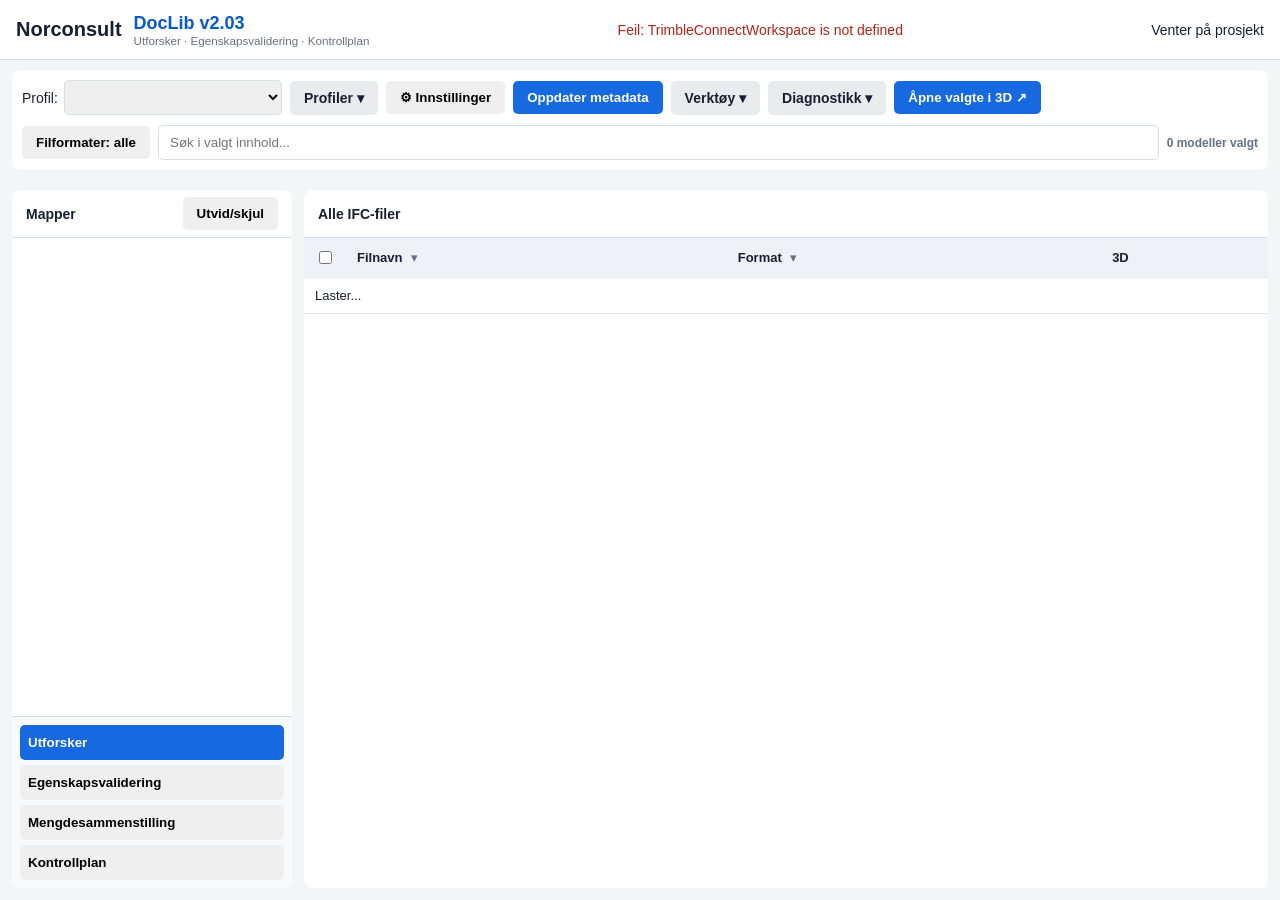
==== commit fb4f160d: "v2.03 fix" ====
--- a/index.html
+++ b/index.html
@@ -29,4 +29,4 @@
 .cp-batch{display:flex;gap:8px;align-items:center;flex-wrap:wrap;margin:14px 0}.cp-batch span{font-size:12px;color:#526783}
 .cp-link-dialog{width:min(1000px,94vw);max-height:88vh;overflow:auto;border:1px solid #c5d0df;border-radius:10px;padding:22px;color:#17243a;font:14px/1.5 Arial;background:#fff}
 .cp-link-dialog::backdrop{background:#17203380}.cp-dialog-head{display:flex;align-items:center;justify-content:space-between;gap:12px}.cp-dialog-head h2{margin:0}.cp-link-dialog fieldset{border:1px solid #dce3ef;border-radius:7px;padding:12px;margin:12px 0;min-width:0}.cp-link-dialog legend{font-weight:bold;overflow-wrap:anywhere}.cp-link-dialog label{display:block;margin:8px 0}.cp-link-dialog small{display:block;color:#526783;overflow-wrap:anywhere}.cp-link-dialog select{display:block;width:100%;max-width:100%;padding:8px}.cp-link-dialog input[type=text]{display:block;width:100%;padding:8px}.cp-report-choices{max-height:260px;overflow:auto}.cp-dialog-message{color:#a62532;white-space:pre-wrap}.cp-link-dialog code{overflow-wrap:anywhere}.cp-link-dialog :focus-visible{outline:2px solid #2463cf;outline-offset:2px}
-</style></head><body><header class="top"><div class="logo">Norconsult</div><div class="title"><b>DocLib v2.02-rc.3</b><strong> PROJECT_PROFILE_PUBLISHER_PREVIEW</strong><small>Utforsker · Egenskapsvalidering · Kontrollplan</small></div><div class="status" id="status">Venter...</div><div class="status project-load-state" id="projectLoadState" data-phase="idle" data-warnings="0" aria-live="polite" aria-busy="false">Venter på prosjekt</div></header><section aria-label="DocLib verktøylinje" class="toolbar"><div class="ui-actions"><div class="ui-profile-select"><label>Profil: <select id="profileSelect"></select></label></div><details class="ui-menu" id="uiProfiles"><summary aria-controls="uiProfilesPanel" class="btn">Profiler ▾</summary><div aria-label="Profiler" class="ui-menu-panel" id="uiProfilesPanel"><button class="btn" id="profileSaveAs">Lagre som</button><button class="btn" id="profileRename">Gi nytt navn</button><button class="btn" id="profileDelete">Slett</button><button class="btn" id="profileCopyLocal" style="display:none">Lag personlig kopi</button><button class="btn" id="mineManagerOpen">Administrer Mine profiler</button><button class="btn primary" id="mineUpload">Lagre i Mine profiler</button><button class="btn" id="publisherOpen">Forbered prosjektprofil</button><button class="btn" id="profileExport">Eksporter</button><button class="btn" id="profileImport">Importer</button></div></details><button class="btn" id="settingsBtn">⚙ Innstillinger</button><button class="btn primary" id="refresh">Oppdater metadata</button><details class="ui-menu" id="uiTools"><summary aria-controls="uiToolsPanel" class="btn">Verktøy ▾</summary><div aria-label="Verktøy" class="ui-menu-panel" id="uiToolsPanel"><button class="btn" id="discoveryBtn">🔍 IFC-egenskaper</button><button class="btn" id="analyticsBtn">📊 Analyse</button><button class="btn" id="clearSelection">Tøm 3D-valg</button><button class="btn" id="clearFolders">Tøm treutvalg</button><button class="btn" id="resetFilters">Nullstill filtre</button></div></details><details class="ui-menu" id="uiDiagnostics"><summary aria-controls="uiDiagnosticsPanel" class="btn">Diagnostikk ▾</summary><div aria-label="Diagnostikk" class="ui-menu-panel" id="uiDiagnosticsPanel"><button class="btn" id="diagToggle">Diagnostikk</button><button class="btn" id="identityOpen">Identitetsdiagnostikk</button><button class="btn" id="mineSetup">Brukermappe · oppsett</button><button class="btn" id="recoveryOpen">Gjenopprett profilfil</button><button class="btn primary" id="singleOpen">Testopplasting · ikke privat</button><button class="btn" id="showNoVersion">Åpne uten versjon ↗</button><button class="btn" id="testSingles">Test enkeltvis ↗</button></div></details><button class="btn primary" id="showSelected">Åpne valgte i 3D ↗</button></div><div class="ui-filters"><div class="dropdown"><button class="btn" id="formatButton">Filformater: alle</button><div class="format-menu" id="formatMenu"></div></div><input class="search" id="search" placeholder="Søk i valgt innhold..."/><strong id="selectionCount">0 modeller valgt</strong></div><input accept="application/json,.json" hidden="" id="profileImportFile" type="file"/></section><section aria-label="Status" class="ui-status"><div class="ui-status-main"><span id="progress"></span></div><div class="ui-status-profiles"><span class="profile-source" id="profileSourceStatus"></span><span class="profile-source" id="projectProfileStatus"></span></div></section><main class="workspace"><aside class="panel" id="workspaceTree"><div class="tree-head"><span>Mapper</span><button class="btn" id="expandAll">Utvid/skjul</button></div><div class="tree" id="tree"></div><nav aria-label="Arbeidsmodus" class="workspace-nav"><button aria-pressed="true" class="btn primary" id="modeExplorer">Utforsker</button><button aria-pressed="false" class="btn" id="modeValidation">Egenskapsvalidering</button><button aria-pressed="false" class="btn" id="modeQuantities">Mengdesammenstilling</button><button aria-pressed="false" class="btn" id="modeDocuments">Kontrollplan</button></nav></aside><section class="panel"><div class="table-head"><span id="currentFolder">Alle IFC-filer</span><span class="count" id="visibleCount"></span></div><div class="table-wrap" id="explorerContent"><table><thead><tr><th style="width:38px"><input aria-label="Velg alle viste IFC-modeller for 3D" id="selectAll" title="Velg synlige" type="checkbox"/></th><th class="colhead" data-col="name"><span class="sort-hit">Filnavn <span class="sort-ind"></span></span><button class="filter-btn" title="Filtrer Filnavn">▾</button><div class="column-menu"></div></th><th class="colhead" data-col="format"><span class="sort-hit">Format <span class="sort-ind"></span></span><button class="filter-btn" title="Filtrer Format">▾</button><div class="column-menu"></div></th><th>3D</th></tr></thead><tbody id="body"><tr><td colspan="9">Laster...</td></tr></tbody></table></div><section class="workspace-placeholder" hidden="" id="workspacePlaceholder"></section></section></main><section aria-labelledby="mineManagerTitle" aria-modal="true" class="settings" id="mineManager" role="dialog" style="z-index:102"><div class="settings-card"><div class="settings-head"><h3 id="mineManagerTitle">Mine profiler · oversikt</h3><button class="btn" id="mineManagerClose">Lukk</button></div><p>Les lagrede profiler, velg oppsett eller lag en lokal kopi for redigering. Ingen serverfiler overskrives eller slettes.</p><pre id="mineManagerStatus" style="white-space:pre-wrap;overflow-wrap:anywhere"></pre><button class="btn" id="mineManagerRefresh">Oppdater bare Mine profiler</button><label>Lagret profil <select id="mineManagerList"></select></label><pre id="mineManagerDetails" style="white-space:pre-wrap;overflow-wrap:anywhere"></pre><div class="settings-actions"><button class="btn" id="mineManagerUse">Bruk lagret profil</button><button class="btn primary" id="mineManagerCopy">Lag lokal kopi for redigering</button></div><p id="mineManagerMessage" role="status" style="white-space:pre-wrap"></p><h4>Ignorerte filer</h4><pre id="mineManagerIssues" style="white-space:pre-wrap;overflow-wrap:anywhere"></pre></div></section><section aria-labelledby="recoveryTitle" aria-modal="true" class="settings" id="recoveryDialog" role="dialog" style="z-index:101"><div class="settings-card"><div class="settings-head"><h3 id="recoveryTitle">Gjenopprett profilfil som lokal kopi</h3><button class="btn" id="recoveryClose">Lukk</button></div><p>Velg en tidligere nedlastet DocLib-profil. Kilden beholdes urørt. Ingen ID-er kobles sammen, og ingen opplasting utføres.</p><label>JSON-fil <input accept=".json,application/json" id="recoveryFile" type="file"/></label><pre id="recoverySummary" style="white-space:pre-wrap;overflow-wrap:anywhere"></pre><label>Navn på ny lokal profil <input id="recoveryName" maxlength="120" type="text"/></label><p><label><input id="recoveryConsent" type="checkbox"/> Jeg har kontrollert kilden og vil opprette en ny lokal kopi av oppsettet. Eventuelle ulike eier-ID-er skal ikke kobles sammen.</label></p><button class="btn primary" disabled="" id="recoveryApply">Opprett lokal kopi · ingen opplasting</button><p id="recoveryMessage" role="status" style="white-space:pre-wrap"></p></div></section><section aria-labelledby="identityTitle" aria-modal="true" class="settings" id="identityDialog" role="dialog" style="z-index:100"><div class="settings-card"><div class="settings-head"><div class="ui-identity-current">Aktuell ID: <span class="profile-source" id="mineIdentity"></span></div><h3 id="identityTitle">Identitetsdiagnostikk · preview.3.2</h3><button class="btn" id="identityClose">Lukk</button></div><p>Kilde: Workspace API.user.getUser().id. Kun ID og kontrollmetadata registreres. Ingen token, navn, e-post eller rå API-respons.</p><p>Ved ID-endring eller kontrollfeil sperres nye opplastingskall resten av økten. Ny innlasting oppretter en ny baseline. Avvik fra forrige innlasting er kun en observasjon, ikke bevis på samme bruker.</p><div class="settings-actions"><button class="btn" id="identityCheck">Kontroller ID nå</button><button class="btn" id="identityCopy">Kopier identitetsrapport</button></div><p id="identityCopyStatus" role="status"></p><pre id="identityReport" style="white-space:pre-wrap;overflow-wrap:anywhere"></pre></div></section><section aria-labelledby="singleTitle" aria-modal="true" class="settings" id="singleUpload" role="dialog" style="z-index:95"><div class="settings-card"><div class="settings-head"><h3 id="singleTitle">Kontrollert opplasting av ny profilfil</h3><button class="btn" id="singleClose">Lukk</button></div><p>Kun én ny fil. Ingen mappeoppretting, indeksendring, sletting eller automatisk gjentakelse.</p><p>Forhåndsversjon: bruker initiate/PUT/commit-flyten fra Trimble SDK. Initiate og commit er merket utgående i Core API. Ikke testet i ditt aktive prosjekt.</p><div class="publisher-form"><label>Målmappe <b id="singlePath"></b><select id="singleFolders"></select></label><button class="btn" id="singleRoot">Til prosjektrot</button></div><pre id="singleSummary" style="white-space:pre-wrap"></pre><label><input id="singleConsent" type="checkbox"/><span id="singleConsentText"> Jeg har valgt en eksisterende testmappe og godtar opplasting av en testfil. Dette er ikke privat profillagring.</span></label><p id="singleMessage" role="status" style="white-space:pre-wrap"></p><div class="settings-actions"><button class="btn primary" disabled="" id="singleStart">Last opp én ny profilfil</button><button class="btn" disabled="" id="singleVerify">Kontroller siste forsøk</button></div></div></section><section aria-labelledby="assistedTitle" aria-modal="true" class="settings" id="assistedDialog" role="dialog" style="z-index:105"><div class="settings-card"><div class="settings-head"><h3 id="assistedTitle">Assistert prosjektpublisering · preview.3.6</h3><button class="btn" id="assistedClose">Lukk</button></div><p><b>Ikke fullautomatisk publisering.</b> DocLib laster opp én ny profilfil. Prosjektindeksen lastes ned og må lastes opp manuelt. Ingen atomisk flerbrukerbeskyttelse er implementert.</p><p>Eksisterende konfigurasjonsmappe, profiles-mappe og indeks kreves. Ved oppdatering beholdes profil-ID, men en ny revisjonsfil og indeksreferanse opprettes. Gamle filer beholdes. Kontroller prosjektets lese- og skrivetilganger.</p><button class="btn" id="assistedPrepare">1. Lag plan fra publiseringsdialogens valg</button><pre id="assistedSummary" style="white-space:pre-wrap;overflow-wrap:anywhere"></pre><label><input id="assistedConsent" type="checkbox"/> Jeg godtar opplasting av én ny profilfil til prosjektet og eventuell ny filreferanse ved oppdatering. Jeg forstår at indeksoppdateringen er manuell og må samordnes.</label><div class="settings-actions"><button class="btn primary" disabled="" id="assistedUpload">2. Last opp og kontroller profilfil</button><button class="btn" disabled="" id="assistedIndex">3. Last ned indeksforslag</button><button class="btn" disabled="" id="assistedVerify">4. Kontroller begge filer / siste forsøk</button></div><p id="assistedMessage" role="status" style="white-space:pre-wrap"></p></div></section><section aria-labelledby="publisherTitle" aria-modal="true" class="settings" id="publisher" role="dialog"><div class="settings-card"><div class="settings-head"><h3 id="publisherTitle">Prosjektprofil · forhåndsversjon</h3><button class="btn" id="publisherClose">Lukk</button></div><p><b>Ingen automatisk opplasting.</b> Denne versjonen lager en filpakke for manuell publisering og kan kontrollere filene etterpå.</p><p>Kildeprofil: <b id="publisherSource"></b></p><div class="publisher-form"><label>Handling<select id="publisherMode"><option value="new">Opprett ny prosjektprofil</option><option value="update">Oppdater eksisterende prosjektprofil</option></select></label><label>Målprofil<select id="publisherTarget"></select></label><label>Profilnavn<input id="publisherName" maxlength="160"/></label><label>Beskrivelse<textarea id="publisherDescription" maxlength="2000"></textarea></label><label><input id="publisherDefault" type="checkbox"/> Bruk som prosjektets standardprofil</label></div><details><summary>Forhåndskontroll og kjente begrensninger</summary><pre id="publisherPreflightReport" style="white-space:pre-wrap;overflow-wrap:anywhere">Forhåndskontroll er ikke kjørt.</pre></details><p id="publisherMessage" role="status"></p><div class="settings-actions"><button class="btn primary" id="assistedOpen">Assistert publisering · manuell indeks</button><button class="btn" id="publisherPreflight">Kontroller publiseringsgrunnlag</button><button class="btn primary" id="publisherPrepare">Last ned publiseringspakke</button><button class="btn" disabled="" id="publisherVerify">Kontroller opplastede filer</button></div></div></section><section class="settings" id="importConflict"><div class="settings-card import-card"><div class="settings-head"><h3>Profilen finnes allerede</h3><button class="btn" id="importConflictClose">Lukk</button></div><p>Profilen <b id="importConflictName"></b> finnes allerede.</p><dl class="import-meta"><dt>Eksportert fra</dt><dd id="importConflictSource"></dd><dt>Prosjekt-ID</dt><dd id="importConflictProject"></dd></dl><label class="import-choice"><input name="importMode" type="radio" value="overwrite"/> Overskriv eksisterende profil</label><label class="import-choice"><input checked="" name="importMode" type="radio" value="copy"/> Opprett kopi med unikt navn</label><div class="settings-actions"><button class="btn" id="importConflictCancel">Avbryt</button><button class="btn primary" id="importConflictApply">Importer</button></div></div></section><section class="analytics" id="analytics"><div class="analytics-card"><div class="settings-head"><h3>IFC Analytics</h3><button class="btn" id="analyticsClose">Lukk</button></div><div class="analytics-toolbar"><label>Analyser: <select id="analyticsSelect"></select></label><button class="btn" id="analyticsCopy">Kopier analyse</button></div><h3 id="analyticsTitle"></h3><div class="analytics-chart" id="analyticsChart"></div><p class="analytics-note">Analysen bruker gjeldende mappe-, format-, søke- og kolonnefiltre.</p></div></section><section class="discovery" id="discovery"><div class="discovery-card"><div class="settings-head"><h3>IFC Property Discovery</h3><button class="btn" id="discoveryClose">Lukk</button></div><div class="discovery-grid"><aside class="discovery-list" id="discoveryPsets"></aside><section><h3 id="discoveryTitle">Property Set</h3><div class="discovery-list props" id="discoveryProps"></div></section><section><div class="discovery-value-head"><h3 id="discoveryProperty">Property</h3><button class="btn primary" id="discoveryAdd">+ Opprett kolonne</button></div><div class="discovery-values" id="discoveryValues"></div></section></div></div></section><section class="settings" id="settings"><div class="settings-card"><div class="settings-head"><h3>Kolonneinnstillinger</h3><button class="btn" id="settingsClose">Lukk</button></div><p>Velg navn, IFC Property Set/egenskap, synlighet, fargelegging og rekkefølge. Oppsettet lagres lokalt per prosjekt.</p><div id="settingsRows"></div><div class="settings-actions"><button class="btn" id="settingsAdd">+ Legg til kolonne</button><button class="btn" id="settingsReset">Standard</button><button class="btn primary" id="settingsApply">Bruk og lagre</button></div></div></section><section class="diag" id="diag"><button class="btn" id="closeDiag">Lukk</button><button class="btn" id="clearLog">Tøm logg</button><pre id="log"></pre></section><script type="module" src="app.js?v=2.02"></script></body></html>
+</style></head><body><header class="top"><div class="logo">Norconsult</div><div class="title"><b>DocLib v2.02-rc.3</b><strong> PROJECT_PROFILE_PUBLISHER_PREVIEW</strong><small>Utforsker · Egenskapsvalidering · Kontrollplan</small></div><div class="status" id="status">Venter...</div><div class="status project-load-state" id="projectLoadState" data-phase="idle" data-warnings="0" aria-live="polite" aria-busy="false">Venter på prosjekt</div></header><section aria-label="DocLib verktøylinje" class="toolbar"><div class="ui-actions"><div class="ui-profile-select"><label>Profil: <select id="profileSelect"></select></label></div><details class="ui-menu" id="uiProfiles"><summary aria-controls="uiProfilesPanel" class="btn">Profiler ▾</summary><div aria-label="Profiler" class="ui-menu-panel" id="uiProfilesPanel"><button class="btn" id="profileSaveAs">Lagre som</button><button class="btn" id="profileRename">Gi nytt navn</button><button class="btn" id="profileDelete">Slett</button><button class="btn" id="profileCopyLocal" style="display:none">Lag personlig kopi</button><button class="btn" id="mineManagerOpen">Administrer Mine profiler</button><button class="btn primary" id="mineUpload">Lagre i Mine profiler</button><button class="btn" id="publisherOpen">Forbered prosjektprofil</button><button class="btn" id="profileExport">Eksporter</button><button class="btn" id="profileImport">Importer</button></div></details><button class="btn" id="settingsBtn">⚙ Innstillinger</button><button class="btn primary" id="refresh">Oppdater metadata</button><details class="ui-menu" id="uiTools"><summary aria-controls="uiToolsPanel" class="btn">Verktøy ▾</summary><div aria-label="Verktøy" class="ui-menu-panel" id="uiToolsPanel"><button class="btn" id="discoveryBtn">🔍 IFC-egenskaper</button><button class="btn" id="analyticsBtn">📊 Analyse</button><button class="btn" id="clearSelection">Tøm 3D-valg</button><button class="btn" id="clearFolders">Tøm treutvalg</button><button class="btn" id="resetFilters">Nullstill filtre</button></div></details><details class="ui-menu" id="uiDiagnostics"><summary aria-controls="uiDiagnosticsPanel" class="btn">Diagnostikk ▾</summary><div aria-label="Diagnostikk" class="ui-menu-panel" id="uiDiagnosticsPanel"><button class="btn" id="diagToggle">Diagnostikk</button><button class="btn" id="identityOpen">Identitetsdiagnostikk</button><button class="btn" id="mineSetup">Brukermappe · oppsett</button><button class="btn" id="recoveryOpen">Gjenopprett profilfil</button><button class="btn primary" id="singleOpen">Testopplasting · ikke privat</button><button class="btn" id="showNoVersion">Åpne uten versjon ↗</button><button class="btn" id="testSingles">Test enkeltvis ↗</button></div></details><button class="btn primary" id="showSelected">Åpne valgte i 3D ↗</button></div><div class="ui-filters"><div class="dropdown"><button class="btn" id="formatButton">Filformater: alle</button><div class="format-menu" id="formatMenu"></div></div><input class="search" id="search" placeholder="Søk i valgt innhold..."/><strong id="selectionCount">0 modeller valgt</strong></div><input accept="application/json,.json" hidden="" id="profileImportFile" type="file"/></section><section aria-label="Status" class="ui-status"><div class="ui-status-main"><span id="progress"></span></div><div class="ui-status-profiles"><span class="profile-source" id="profileSourceStatus"></span><span class="profile-source" id="projectProfileStatus"></span></div></section><main class="workspace"><aside class="panel" id="workspaceTree"><div class="tree-head"><span>Mapper</span><button class="btn" id="expandAll">Utvid/skjul</button></div><div class="tree" id="tree"></div><nav aria-label="Arbeidsmodus" class="workspace-nav"><button aria-pressed="true" class="btn primary" id="modeExplorer">Utforsker</button><button aria-pressed="false" class="btn" id="modeValidation">Egenskapsvalidering</button><button aria-pressed="false" class="btn" id="modeQuantities">Mengdesammenstilling</button><button aria-pressed="false" class="btn" id="modeDocuments">Kontrollplan</button></nav></aside><section class="panel"><div class="table-head"><span id="currentFolder">Alle IFC-filer</span><span class="count" id="visibleCount"></span></div><div class="table-wrap" id="explorerContent"><table><thead><tr><th style="width:38px"><input aria-label="Velg alle viste IFC-modeller for 3D" id="selectAll" title="Velg synlige" type="checkbox"/></th><th class="colhead" data-col="name"><span class="sort-hit">Filnavn <span class="sort-ind"></span></span><button class="filter-btn" title="Filtrer Filnavn">▾</button><div class="column-menu"></div></th><th class="colhead" data-col="format"><span class="sort-hit">Format <span class="sort-ind"></span></span><button class="filter-btn" title="Filtrer Format">▾</button><div class="column-menu"></div></th><th>3D</th></tr></thead><tbody id="body"><tr><td colspan="9">Laster...</td></tr></tbody></table></div><section class="workspace-placeholder" hidden="" id="workspacePlaceholder"></section></section></main><section aria-labelledby="mineManagerTitle" aria-modal="true" class="settings" id="mineManager" role="dialog" style="z-index:102"><div class="settings-card"><div class="settings-head"><h3 id="mineManagerTitle">Mine profiler · oversikt</h3><button class="btn" id="mineManagerClose">Lukk</button></div><p>Les lagrede profiler, velg oppsett eller lag en lokal kopi for redigering. Ingen serverfiler overskrives eller slettes.</p><pre id="mineManagerStatus" style="white-space:pre-wrap;overflow-wrap:anywhere"></pre><button class="btn" id="mineManagerRefresh">Oppdater bare Mine profiler</button><label>Lagret profil <select id="mineManagerList"></select></label><pre id="mineManagerDetails" style="white-space:pre-wrap;overflow-wrap:anywhere"></pre><div class="settings-actions"><button class="btn" id="mineManagerUse">Bruk lagret profil</button><button class="btn primary" id="mineManagerCopy">Lag lokal kopi for redigering</button></div><p id="mineManagerMessage" role="status" style="white-space:pre-wrap"></p><h4>Ignorerte filer</h4><pre id="mineManagerIssues" style="white-space:pre-wrap;overflow-wrap:anywhere"></pre></div></section><section aria-labelledby="recoveryTitle" aria-modal="true" class="settings" id="recoveryDialog" role="dialog" style="z-index:101"><div class="settings-card"><div class="settings-head"><h3 id="recoveryTitle">Gjenopprett profilfil som lokal kopi</h3><button class="btn" id="recoveryClose">Lukk</button></div><p>Velg en tidligere nedlastet DocLib-profil. Kilden beholdes urørt. Ingen ID-er kobles sammen, og ingen opplasting utføres.</p><label>JSON-fil <input accept=".json,application/json" id="recoveryFile" type="file"/></label><pre id="recoverySummary" style="white-space:pre-wrap;overflow-wrap:anywhere"></pre><label>Navn på ny lokal profil <input id="recoveryName" maxlength="120" type="text"/></label><p><label><input id="recoveryConsent" type="checkbox"/> Jeg har kontrollert kilden og vil opprette en ny lokal kopi av oppsettet. Eventuelle ulike eier-ID-er skal ikke kobles sammen.</label></p><button class="btn primary" disabled="" id="recoveryApply">Opprett lokal kopi · ingen opplasting</button><p id="recoveryMessage" role="status" style="white-space:pre-wrap"></p></div></section><section aria-labelledby="identityTitle" aria-modal="true" class="settings" id="identityDialog" role="dialog" style="z-index:100"><div class="settings-card"><div class="settings-head"><div class="ui-identity-current">Aktuell ID: <span class="profile-source" id="mineIdentity"></span></div><h3 id="identityTitle">Identitetsdiagnostikk · preview.3.2</h3><button class="btn" id="identityClose">Lukk</button></div><p>Kilde: Workspace API.user.getUser().id. Kun ID og kontrollmetadata registreres. Ingen token, navn, e-post eller rå API-respons.</p><p>Ved ID-endring eller kontrollfeil sperres nye opplastingskall resten av økten. Ny innlasting oppretter en ny baseline. Avvik fra forrige innlasting er kun en observasjon, ikke bevis på samme bruker.</p><div class="settings-actions"><button class="btn" id="identityCheck">Kontroller ID nå</button><button class="btn" id="identityCopy">Kopier identitetsrapport</button></div><p id="identityCopyStatus" role="status"></p><pre id="identityReport" style="white-space:pre-wrap;overflow-wrap:anywhere"></pre></div></section><section aria-labelledby="singleTitle" aria-modal="true" class="settings" id="singleUpload" role="dialog" style="z-index:95"><div class="settings-card"><div class="settings-head"><h3 id="singleTitle">Kontrollert opplasting av ny profilfil</h3><button class="btn" id="singleClose">Lukk</button></div><p>Kun én ny fil. Ingen mappeoppretting, indeksendring, sletting eller automatisk gjentakelse.</p><p>Forhåndsversjon: bruker initiate/PUT/commit-flyten fra Trimble SDK. Initiate og commit er merket utgående i Core API. Ikke testet i ditt aktive prosjekt.</p><div class="publisher-form"><label>Målmappe <b id="singlePath"></b><select id="singleFolders"></select></label><button class="btn" id="singleRoot">Til prosjektrot</button></div><pre id="singleSummary" style="white-space:pre-wrap"></pre><label><input id="singleConsent" type="checkbox"/><span id="singleConsentText"> Jeg har valgt en eksisterende testmappe og godtar opplasting av en testfil. Dette er ikke privat profillagring.</span></label><p id="singleMessage" role="status" style="white-space:pre-wrap"></p><div class="settings-actions"><button class="btn primary" disabled="" id="singleStart">Last opp én ny profilfil</button><button class="btn" disabled="" id="singleVerify">Kontroller siste forsøk</button></div></div></section><section aria-labelledby="assistedTitle" aria-modal="true" class="settings" id="assistedDialog" role="dialog" style="z-index:105"><div class="settings-card"><div class="settings-head"><h3 id="assistedTitle">Assistert prosjektpublisering · preview.3.6</h3><button class="btn" id="assistedClose">Lukk</button></div><p><b>Ikke fullautomatisk publisering.</b> DocLib laster opp én ny profilfil. Prosjektindeksen lastes ned og må lastes opp manuelt. Ingen atomisk flerbrukerbeskyttelse er implementert.</p><p>Eksisterende konfigurasjonsmappe, profiles-mappe og indeks kreves. Ved oppdatering beholdes profil-ID, men en ny revisjonsfil og indeksreferanse opprettes. Gamle filer beholdes. Kontroller prosjektets lese- og skrivetilganger.</p><button class="btn" id="assistedPrepare">1. Lag plan fra publiseringsdialogens valg</button><pre id="assistedSummary" style="white-space:pre-wrap;overflow-wrap:anywhere"></pre><label><input id="assistedConsent" type="checkbox"/> Jeg godtar opplasting av én ny profilfil til prosjektet og eventuell ny filreferanse ved oppdatering. Jeg forstår at indeksoppdateringen er manuell og må samordnes.</label><div class="settings-actions"><button class="btn primary" disabled="" id="assistedUpload">2. Last opp og kontroller profilfil</button><button class="btn" disabled="" id="assistedIndex">3. Last ned indeksforslag</button><button class="btn" disabled="" id="assistedVerify">4. Kontroller begge filer / siste forsøk</button></div><p id="assistedMessage" role="status" style="white-space:pre-wrap"></p></div></section><section aria-labelledby="publisherTitle" aria-modal="true" class="settings" id="publisher" role="dialog"><div class="settings-card"><div class="settings-head"><h3 id="publisherTitle">Prosjektprofil · forhåndsversjon</h3><button class="btn" id="publisherClose">Lukk</button></div><p><b>Ingen automatisk opplasting.</b> Denne versjonen lager en filpakke for manuell publisering og kan kontrollere filene etterpå.</p><p>Kildeprofil: <b id="publisherSource"></b></p><div class="publisher-form"><label>Handling<select id="publisherMode"><option value="new">Opprett ny prosjektprofil</option><option value="update">Oppdater eksisterende prosjektprofil</option></select></label><label>Målprofil<select id="publisherTarget"></select></label><label>Profilnavn<input id="publisherName" maxlength="160"/></label><label>Beskrivelse<textarea id="publisherDescription" maxlength="2000"></textarea></label><label><input id="publisherDefault" type="checkbox"/> Bruk som prosjektets standardprofil</label></div><details><summary>Forhåndskontroll og kjente begrensninger</summary><pre id="publisherPreflightReport" style="white-space:pre-wrap;overflow-wrap:anywhere">Forhåndskontroll er ikke kjørt.</pre></details><p id="publisherMessage" role="status"></p><div class="settings-actions"><button class="btn primary" id="assistedOpen">Assistert publisering · manuell indeks</button><button class="btn" id="publisherPreflight">Kontroller publiseringsgrunnlag</button><button class="btn primary" id="publisherPrepare">Last ned publiseringspakke</button><button class="btn" disabled="" id="publisherVerify">Kontroller opplastede filer</button></div></div></section><section class="settings" id="importConflict"><div class="settings-card import-card"><div class="settings-head"><h3>Profilen finnes allerede</h3><button class="btn" id="importConflictClose">Lukk</button></div><p>Profilen <b id="importConflictName"></b> finnes allerede.</p><dl class="import-meta"><dt>Eksportert fra</dt><dd id="importConflictSource"></dd><dt>Prosjekt-ID</dt><dd id="importConflictProject"></dd></dl><label class="import-choice"><input name="importMode" type="radio" value="overwrite"/> Overskriv eksisterende profil</label><label class="import-choice"><input checked="" name="importMode" type="radio" value="copy"/> Opprett kopi med unikt navn</label><div class="settings-actions"><button class="btn" id="importConflictCancel">Avbryt</button><button class="btn primary" id="importConflictApply">Importer</button></div></div></section><section class="analytics" id="analytics"><div class="analytics-card"><div class="settings-head"><h3>IFC Analytics</h3><button class="btn" id="analyticsClose">Lukk</button></div><div class="analytics-toolbar"><label>Analyser: <select id="analyticsSelect"></select></label><button class="btn" id="analyticsCopy">Kopier analyse</button></div><h3 id="analyticsTitle"></h3><div class="analytics-chart" id="analyticsChart"></div><p class="analytics-note">Analysen bruker gjeldende mappe-, format-, søke- og kolonnefiltre.</p></div></section><section class="discovery" id="discovery"><div class="discovery-card"><div class="settings-head"><h3>IFC Property Discovery</h3><button class="btn" id="discoveryClose">Lukk</button></div><div class="discovery-grid"><aside class="discovery-list" id="discoveryPsets"></aside><section><h3 id="discoveryTitle">Property Set</h3><div class="discovery-list props" id="discoveryProps"></div></section><section><div class="discovery-value-head"><h3 id="discoveryProperty">Property</h3><button class="btn primary" id="discoveryAdd">+ Opprett kolonne</button></div><div class="discovery-values" id="discoveryValues"></div></section></div></div></section><section class="settings" id="settings"><div class="settings-card"><div class="settings-head"><h3>Kolonneinnstillinger</h3><button class="btn" id="settingsClose">Lukk</button></div><p>Velg navn, IFC Property Set/egenskap, synlighet, fargelegging og rekkefølge. Oppsettet lagres lokalt per prosjekt.</p><div id="settingsRows"></div><div class="settings-actions"><button class="btn" id="settingsAdd">+ Legg til kolonne</button><button class="btn" id="settingsReset">Standard</button><button class="btn primary" id="settingsApply">Bruk og lagre</button></div></div></section><section class="diag" id="diag"><button class="btn" id="closeDiag">Lukk</button><button class="btn" id="clearLog">Tøm logg</button><pre id="log"></pre></section><script type="module" src="app.js?v=2.03"></script></body></html>
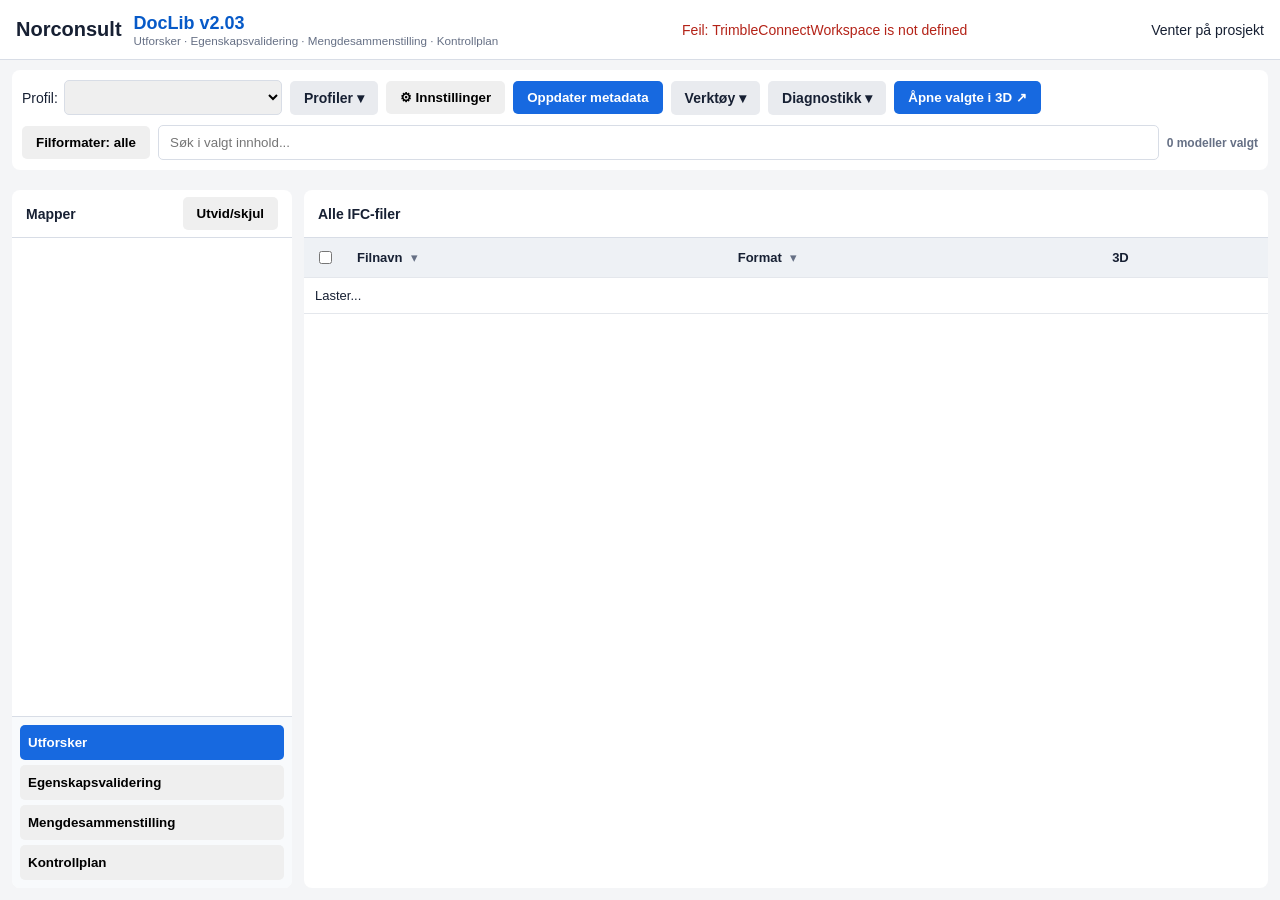
==== commit cda56a1f: "update v2.03" ====
--- a/index.html
+++ b/index.html
@@ -29,4 +29,4 @@
 .cp-batch{display:flex;gap:8px;align-items:center;flex-wrap:wrap;margin:14px 0}.cp-batch span{font-size:12px;color:#526783}
 .cp-link-dialog{width:min(1000px,94vw);max-height:88vh;overflow:auto;border:1px solid #c5d0df;border-radius:10px;padding:22px;color:#17243a;font:14px/1.5 Arial;background:#fff}
 .cp-link-dialog::backdrop{background:#17203380}.cp-dialog-head{display:flex;align-items:center;justify-content:space-between;gap:12px}.cp-dialog-head h2{margin:0}.cp-link-dialog fieldset{border:1px solid #dce3ef;border-radius:7px;padding:12px;margin:12px 0;min-width:0}.cp-link-dialog legend{font-weight:bold;overflow-wrap:anywhere}.cp-link-dialog label{display:block;margin:8px 0}.cp-link-dialog small{display:block;color:#526783;overflow-wrap:anywhere}.cp-link-dialog select{display:block;width:100%;max-width:100%;padding:8px}.cp-link-dialog input[type=text]{display:block;width:100%;padding:8px}.cp-report-choices{max-height:260px;overflow:auto}.cp-dialog-message{color:#a62532;white-space:pre-wrap}.cp-link-dialog code{overflow-wrap:anywhere}.cp-link-dialog :focus-visible{outline:2px solid #2463cf;outline-offset:2px}
-</style></head><body><header class="top"><div class="logo">Norconsult</div><div class="title"><b>DocLib v2.02-rc.3</b><strong> PROJECT_PROFILE_PUBLISHER_PREVIEW</strong><small>Utforsker · Egenskapsvalidering · Kontrollplan</small></div><div class="status" id="status">Venter...</div><div class="status project-load-state" id="projectLoadState" data-phase="idle" data-warnings="0" aria-live="polite" aria-busy="false">Venter på prosjekt</div></header><section aria-label="DocLib verktøylinje" class="toolbar"><div class="ui-actions"><div class="ui-profile-select"><label>Profil: <select id="profileSelect"></select></label></div><details class="ui-menu" id="uiProfiles"><summary aria-controls="uiProfilesPanel" class="btn">Profiler ▾</summary><div aria-label="Profiler" class="ui-menu-panel" id="uiProfilesPanel"><button class="btn" id="profileSaveAs">Lagre som</button><button class="btn" id="profileRename">Gi nytt navn</button><button class="btn" id="profileDelete">Slett</button><button class="btn" id="profileCopyLocal" style="display:none">Lag personlig kopi</button><button class="btn" id="mineManagerOpen">Administrer Mine profiler</button><button class="btn primary" id="mineUpload">Lagre i Mine profiler</button><button class="btn" id="publisherOpen">Forbered prosjektprofil</button><button class="btn" id="profileExport">Eksporter</button><button class="btn" id="profileImport">Importer</button></div></details><button class="btn" id="settingsBtn">⚙ Innstillinger</button><button class="btn primary" id="refresh">Oppdater metadata</button><details class="ui-menu" id="uiTools"><summary aria-controls="uiToolsPanel" class="btn">Verktøy ▾</summary><div aria-label="Verktøy" class="ui-menu-panel" id="uiToolsPanel"><button class="btn" id="discoveryBtn">🔍 IFC-egenskaper</button><button class="btn" id="analyticsBtn">📊 Analyse</button><button class="btn" id="clearSelection">Tøm 3D-valg</button><button class="btn" id="clearFolders">Tøm treutvalg</button><button class="btn" id="resetFilters">Nullstill filtre</button></div></details><details class="ui-menu" id="uiDiagnostics"><summary aria-controls="uiDiagnosticsPanel" class="btn">Diagnostikk ▾</summary><div aria-label="Diagnostikk" class="ui-menu-panel" id="uiDiagnosticsPanel"><button class="btn" id="diagToggle">Diagnostikk</button><button class="btn" id="identityOpen">Identitetsdiagnostikk</button><button class="btn" id="mineSetup">Brukermappe · oppsett</button><button class="btn" id="recoveryOpen">Gjenopprett profilfil</button><button class="btn primary" id="singleOpen">Testopplasting · ikke privat</button><button class="btn" id="showNoVersion">Åpne uten versjon ↗</button><button class="btn" id="testSingles">Test enkeltvis ↗</button></div></details><button class="btn primary" id="showSelected">Åpne valgte i 3D ↗</button></div><div class="ui-filters"><div class="dropdown"><button class="btn" id="formatButton">Filformater: alle</button><div class="format-menu" id="formatMenu"></div></div><input class="search" id="search" placeholder="Søk i valgt innhold..."/><strong id="selectionCount">0 modeller valgt</strong></div><input accept="application/json,.json" hidden="" id="profileImportFile" type="file"/></section><section aria-label="Status" class="ui-status"><div class="ui-status-main"><span id="progress"></span></div><div class="ui-status-profiles"><span class="profile-source" id="profileSourceStatus"></span><span class="profile-source" id="projectProfileStatus"></span></div></section><main class="workspace"><aside class="panel" id="workspaceTree"><div class="tree-head"><span>Mapper</span><button class="btn" id="expandAll">Utvid/skjul</button></div><div class="tree" id="tree"></div><nav aria-label="Arbeidsmodus" class="workspace-nav"><button aria-pressed="true" class="btn primary" id="modeExplorer">Utforsker</button><button aria-pressed="false" class="btn" id="modeValidation">Egenskapsvalidering</button><button aria-pressed="false" class="btn" id="modeQuantities">Mengdesammenstilling</button><button aria-pressed="false" class="btn" id="modeDocuments">Kontrollplan</button></nav></aside><section class="panel"><div class="table-head"><span id="currentFolder">Alle IFC-filer</span><span class="count" id="visibleCount"></span></div><div class="table-wrap" id="explorerContent"><table><thead><tr><th style="width:38px"><input aria-label="Velg alle viste IFC-modeller for 3D" id="selectAll" title="Velg synlige" type="checkbox"/></th><th class="colhead" data-col="name"><span class="sort-hit">Filnavn <span class="sort-ind"></span></span><button class="filter-btn" title="Filtrer Filnavn">▾</button><div class="column-menu"></div></th><th class="colhead" data-col="format"><span class="sort-hit">Format <span class="sort-ind"></span></span><button class="filter-btn" title="Filtrer Format">▾</button><div class="column-menu"></div></th><th>3D</th></tr></thead><tbody id="body"><tr><td colspan="9">Laster...</td></tr></tbody></table></div><section class="workspace-placeholder" hidden="" id="workspacePlaceholder"></section></section></main><section aria-labelledby="mineManagerTitle" aria-modal="true" class="settings" id="mineManager" role="dialog" style="z-index:102"><div class="settings-card"><div class="settings-head"><h3 id="mineManagerTitle">Mine profiler · oversikt</h3><button class="btn" id="mineManagerClose">Lukk</button></div><p>Les lagrede profiler, velg oppsett eller lag en lokal kopi for redigering. Ingen serverfiler overskrives eller slettes.</p><pre id="mineManagerStatus" style="white-space:pre-wrap;overflow-wrap:anywhere"></pre><button class="btn" id="mineManagerRefresh">Oppdater bare Mine profiler</button><label>Lagret profil <select id="mineManagerList"></select></label><pre id="mineManagerDetails" style="white-space:pre-wrap;overflow-wrap:anywhere"></pre><div class="settings-actions"><button class="btn" id="mineManagerUse">Bruk lagret profil</button><button class="btn primary" id="mineManagerCopy">Lag lokal kopi for redigering</button></div><p id="mineManagerMessage" role="status" style="white-space:pre-wrap"></p><h4>Ignorerte filer</h4><pre id="mineManagerIssues" style="white-space:pre-wrap;overflow-wrap:anywhere"></pre></div></section><section aria-labelledby="recoveryTitle" aria-modal="true" class="settings" id="recoveryDialog" role="dialog" style="z-index:101"><div class="settings-card"><div class="settings-head"><h3 id="recoveryTitle">Gjenopprett profilfil som lokal kopi</h3><button class="btn" id="recoveryClose">Lukk</button></div><p>Velg en tidligere nedlastet DocLib-profil. Kilden beholdes urørt. Ingen ID-er kobles sammen, og ingen opplasting utføres.</p><label>JSON-fil <input accept=".json,application/json" id="recoveryFile" type="file"/></label><pre id="recoverySummary" style="white-space:pre-wrap;overflow-wrap:anywhere"></pre><label>Navn på ny lokal profil <input id="recoveryName" maxlength="120" type="text"/></label><p><label><input id="recoveryConsent" type="checkbox"/> Jeg har kontrollert kilden og vil opprette en ny lokal kopi av oppsettet. Eventuelle ulike eier-ID-er skal ikke kobles sammen.</label></p><button class="btn primary" disabled="" id="recoveryApply">Opprett lokal kopi · ingen opplasting</button><p id="recoveryMessage" role="status" style="white-space:pre-wrap"></p></div></section><section aria-labelledby="identityTitle" aria-modal="true" class="settings" id="identityDialog" role="dialog" style="z-index:100"><div class="settings-card"><div class="settings-head"><div class="ui-identity-current">Aktuell ID: <span class="profile-source" id="mineIdentity"></span></div><h3 id="identityTitle">Identitetsdiagnostikk · preview.3.2</h3><button class="btn" id="identityClose">Lukk</button></div><p>Kilde: Workspace API.user.getUser().id. Kun ID og kontrollmetadata registreres. Ingen token, navn, e-post eller rå API-respons.</p><p>Ved ID-endring eller kontrollfeil sperres nye opplastingskall resten av økten. Ny innlasting oppretter en ny baseline. Avvik fra forrige innlasting er kun en observasjon, ikke bevis på samme bruker.</p><div class="settings-actions"><button class="btn" id="identityCheck">Kontroller ID nå</button><button class="btn" id="identityCopy">Kopier identitetsrapport</button></div><p id="identityCopyStatus" role="status"></p><pre id="identityReport" style="white-space:pre-wrap;overflow-wrap:anywhere"></pre></div></section><section aria-labelledby="singleTitle" aria-modal="true" class="settings" id="singleUpload" role="dialog" style="z-index:95"><div class="settings-card"><div class="settings-head"><h3 id="singleTitle">Kontrollert opplasting av ny profilfil</h3><button class="btn" id="singleClose">Lukk</button></div><p>Kun én ny fil. Ingen mappeoppretting, indeksendring, sletting eller automatisk gjentakelse.</p><p>Forhåndsversjon: bruker initiate/PUT/commit-flyten fra Trimble SDK. Initiate og commit er merket utgående i Core API. Ikke testet i ditt aktive prosjekt.</p><div class="publisher-form"><label>Målmappe <b id="singlePath"></b><select id="singleFolders"></select></label><button class="btn" id="singleRoot">Til prosjektrot</button></div><pre id="singleSummary" style="white-space:pre-wrap"></pre><label><input id="singleConsent" type="checkbox"/><span id="singleConsentText"> Jeg har valgt en eksisterende testmappe og godtar opplasting av en testfil. Dette er ikke privat profillagring.</span></label><p id="singleMessage" role="status" style="white-space:pre-wrap"></p><div class="settings-actions"><button class="btn primary" disabled="" id="singleStart">Last opp én ny profilfil</button><button class="btn" disabled="" id="singleVerify">Kontroller siste forsøk</button></div></div></section><section aria-labelledby="assistedTitle" aria-modal="true" class="settings" id="assistedDialog" role="dialog" style="z-index:105"><div class="settings-card"><div class="settings-head"><h3 id="assistedTitle">Assistert prosjektpublisering · preview.3.6</h3><button class="btn" id="assistedClose">Lukk</button></div><p><b>Ikke fullautomatisk publisering.</b> DocLib laster opp én ny profilfil. Prosjektindeksen lastes ned og må lastes opp manuelt. Ingen atomisk flerbrukerbeskyttelse er implementert.</p><p>Eksisterende konfigurasjonsmappe, profiles-mappe og indeks kreves. Ved oppdatering beholdes profil-ID, men en ny revisjonsfil og indeksreferanse opprettes. Gamle filer beholdes. Kontroller prosjektets lese- og skrivetilganger.</p><button class="btn" id="assistedPrepare">1. Lag plan fra publiseringsdialogens valg</button><pre id="assistedSummary" style="white-space:pre-wrap;overflow-wrap:anywhere"></pre><label><input id="assistedConsent" type="checkbox"/> Jeg godtar opplasting av én ny profilfil til prosjektet og eventuell ny filreferanse ved oppdatering. Jeg forstår at indeksoppdateringen er manuell og må samordnes.</label><div class="settings-actions"><button class="btn primary" disabled="" id="assistedUpload">2. Last opp og kontroller profilfil</button><button class="btn" disabled="" id="assistedIndex">3. Last ned indeksforslag</button><button class="btn" disabled="" id="assistedVerify">4. Kontroller begge filer / siste forsøk</button></div><p id="assistedMessage" role="status" style="white-space:pre-wrap"></p></div></section><section aria-labelledby="publisherTitle" aria-modal="true" class="settings" id="publisher" role="dialog"><div class="settings-card"><div class="settings-head"><h3 id="publisherTitle">Prosjektprofil · forhåndsversjon</h3><button class="btn" id="publisherClose">Lukk</button></div><p><b>Ingen automatisk opplasting.</b> Denne versjonen lager en filpakke for manuell publisering og kan kontrollere filene etterpå.</p><p>Kildeprofil: <b id="publisherSource"></b></p><div class="publisher-form"><label>Handling<select id="publisherMode"><option value="new">Opprett ny prosjektprofil</option><option value="update">Oppdater eksisterende prosjektprofil</option></select></label><label>Målprofil<select id="publisherTarget"></select></label><label>Profilnavn<input id="publisherName" maxlength="160"/></label><label>Beskrivelse<textarea id="publisherDescription" maxlength="2000"></textarea></label><label><input id="publisherDefault" type="checkbox"/> Bruk som prosjektets standardprofil</label></div><details><summary>Forhåndskontroll og kjente begrensninger</summary><pre id="publisherPreflightReport" style="white-space:pre-wrap;overflow-wrap:anywhere">Forhåndskontroll er ikke kjørt.</pre></details><p id="publisherMessage" role="status"></p><div class="settings-actions"><button class="btn primary" id="assistedOpen">Assistert publisering · manuell indeks</button><button class="btn" id="publisherPreflight">Kontroller publiseringsgrunnlag</button><button class="btn primary" id="publisherPrepare">Last ned publiseringspakke</button><button class="btn" disabled="" id="publisherVerify">Kontroller opplastede filer</button></div></div></section><section class="settings" id="importConflict"><div class="settings-card import-card"><div class="settings-head"><h3>Profilen finnes allerede</h3><button class="btn" id="importConflictClose">Lukk</button></div><p>Profilen <b id="importConflictName"></b> finnes allerede.</p><dl class="import-meta"><dt>Eksportert fra</dt><dd id="importConflictSource"></dd><dt>Prosjekt-ID</dt><dd id="importConflictProject"></dd></dl><label class="import-choice"><input name="importMode" type="radio" value="overwrite"/> Overskriv eksisterende profil</label><label class="import-choice"><input checked="" name="importMode" type="radio" value="copy"/> Opprett kopi med unikt navn</label><div class="settings-actions"><button class="btn" id="importConflictCancel">Avbryt</button><button class="btn primary" id="importConflictApply">Importer</button></div></div></section><section class="analytics" id="analytics"><div class="analytics-card"><div class="settings-head"><h3>IFC Analytics</h3><button class="btn" id="analyticsClose">Lukk</button></div><div class="analytics-toolbar"><label>Analyser: <select id="analyticsSelect"></select></label><button class="btn" id="analyticsCopy">Kopier analyse</button></div><h3 id="analyticsTitle"></h3><div class="analytics-chart" id="analyticsChart"></div><p class="analytics-note">Analysen bruker gjeldende mappe-, format-, søke- og kolonnefiltre.</p></div></section><section class="discovery" id="discovery"><div class="discovery-card"><div class="settings-head"><h3>IFC Property Discovery</h3><button class="btn" id="discoveryClose">Lukk</button></div><div class="discovery-grid"><aside class="discovery-list" id="discoveryPsets"></aside><section><h3 id="discoveryTitle">Property Set</h3><div class="discovery-list props" id="discoveryProps"></div></section><section><div class="discovery-value-head"><h3 id="discoveryProperty">Property</h3><button class="btn primary" id="discoveryAdd">+ Opprett kolonne</button></div><div class="discovery-values" id="discoveryValues"></div></section></div></div></section><section class="settings" id="settings"><div class="settings-card"><div class="settings-head"><h3>Kolonneinnstillinger</h3><button class="btn" id="settingsClose">Lukk</button></div><p>Velg navn, IFC Property Set/egenskap, synlighet, fargelegging og rekkefølge. Oppsettet lagres lokalt per prosjekt.</p><div id="settingsRows"></div><div class="settings-actions"><button class="btn" id="settingsAdd">+ Legg til kolonne</button><button class="btn" id="settingsReset">Standard</button><button class="btn primary" id="settingsApply">Bruk og lagre</button></div></div></section><section class="diag" id="diag"><button class="btn" id="closeDiag">Lukk</button><button class="btn" id="clearLog">Tøm logg</button><pre id="log"></pre></section><script type="module" src="app.js?v=2.03"></script></body></html>
+</style></head><body><header class="top"><div class="logo">Norconsult</div><div class="title"><b>DocLib v2.02-rc.3</b><strong> PROJECT_PROFILE_PUBLISHER_PREVIEW</strong><small>Utforsker · Egenskapsvalidering · Mengdesammenstilling · Kontrollplan</small></div><div class="status" id="status">Venter...</div><div class="status project-load-state" id="projectLoadState" data-phase="idle" data-warnings="0" aria-live="polite" aria-busy="false">Venter på prosjekt</div></header><section aria-label="DocLib verktøylinje" class="toolbar"><div class="ui-actions"><div class="ui-profile-select"><label>Profil: <select id="profileSelect"></select></label></div><details class="ui-menu" id="uiProfiles"><summary aria-controls="uiProfilesPanel" class="btn">Profiler ▾</summary><div aria-label="Profiler" class="ui-menu-panel" id="uiProfilesPanel"><button class="btn" id="profileSaveAs">Lagre som</button><button class="btn" id="profileRename">Gi nytt navn</button><button class="btn" id="profileDelete">Slett</button><button class="btn" id="profileCopyLocal" style="display:none">Lag personlig kopi</button><button class="btn" id="mineManagerOpen">Administrer Mine profiler</button><button class="btn primary" id="mineUpload">Lagre i Mine profiler</button><button class="btn" id="publisherOpen">Forbered prosjektprofil</button><button class="btn" id="profileExport">Eksporter</button><button class="btn" id="profileImport">Importer</button></div></details><button class="btn" id="settingsBtn">⚙ Innstillinger</button><button class="btn primary" id="refresh">Oppdater metadata</button><details class="ui-menu" id="uiTools"><summary aria-controls="uiToolsPanel" class="btn">Verktøy ▾</summary><div aria-label="Verktøy" class="ui-menu-panel" id="uiToolsPanel"><button class="btn" id="discoveryBtn">🔍 IFC-egenskaper</button><button class="btn" id="analyticsBtn">📊 Analyse</button><button class="btn" id="clearSelection">Tøm 3D-valg</button><button class="btn" id="clearFolders">Tøm treutvalg</button><button class="btn" id="resetFilters">Nullstill filtre</button></div></details><details class="ui-menu" id="uiDiagnostics"><summary aria-controls="uiDiagnosticsPanel" class="btn">Diagnostikk ▾</summary><div aria-label="Diagnostikk" class="ui-menu-panel" id="uiDiagnosticsPanel"><button class="btn" id="diagToggle">Diagnostikk</button><button class="btn" id="identityOpen">Identitetsdiagnostikk</button><button class="btn" id="mineSetup">Brukermappe · oppsett</button><button class="btn" id="recoveryOpen">Gjenopprett profilfil</button><button class="btn primary" id="singleOpen">Testopplasting · ikke privat</button><button class="btn" id="showNoVersion">Åpne uten versjon ↗</button><button class="btn" id="testSingles">Test enkeltvis ↗</button></div></details><button class="btn primary" id="showSelected">Åpne valgte i 3D ↗</button></div><div class="ui-filters"><div class="dropdown"><button class="btn" id="formatButton">Filformater: alle</button><div class="format-menu" id="formatMenu"></div></div><input class="search" id="search" placeholder="Søk i valgt innhold..."/><strong id="selectionCount">0 modeller valgt</strong></div><input accept="application/json,.json" hidden="" id="profileImportFile" type="file"/></section><section aria-label="Status" class="ui-status"><div class="ui-status-main"><span id="progress"></span></div><div class="ui-status-profiles"><span class="profile-source" id="profileSourceStatus"></span><span class="profile-source" id="projectProfileStatus"></span></div></section><main class="workspace"><aside class="panel" id="workspaceTree"><div class="tree-head"><span>Mapper</span><button class="btn" id="expandAll">Utvid/skjul</button></div><div class="tree" id="tree"></div><nav aria-label="Arbeidsmodus" class="workspace-nav"><button aria-pressed="true" class="btn primary" id="modeExplorer">Utforsker</button><button aria-pressed="false" class="btn" id="modeValidation">Egenskapsvalidering</button><button aria-pressed="false" class="btn" id="modeQuantities">Mengdesammenstilling</button><button aria-pressed="false" class="btn" id="modeDocuments">Kontrollplan</button></nav></aside><section class="panel"><div class="table-head"><span id="currentFolder">Alle IFC-filer</span><span class="count" id="visibleCount"></span></div><div class="table-wrap" id="explorerContent"><table><thead><tr><th style="width:38px"><input aria-label="Velg alle viste IFC-modeller for 3D" id="selectAll" title="Velg synlige" type="checkbox"/></th><th class="colhead" data-col="name"><span class="sort-hit">Filnavn <span class="sort-ind"></span></span><button class="filter-btn" title="Filtrer Filnavn">▾</button><div class="column-menu"></div></th><th class="colhead" data-col="format"><span class="sort-hit">Format <span class="sort-ind"></span></span><button class="filter-btn" title="Filtrer Format">▾</button><div class="column-menu"></div></th><th>3D</th></tr></thead><tbody id="body"><tr><td colspan="9">Laster...</td></tr></tbody></table></div><section class="workspace-placeholder" hidden="" id="workspacePlaceholder"></section></section></main><section aria-labelledby="mineManagerTitle" aria-modal="true" class="settings" id="mineManager" role="dialog" style="z-index:102"><div class="settings-card"><div class="settings-head"><h3 id="mineManagerTitle">Mine profiler · oversikt</h3><button class="btn" id="mineManagerClose">Lukk</button></div><p>Les lagrede profiler, velg oppsett eller lag en lokal kopi for redigering. Ingen serverfiler overskrives eller slettes.</p><pre id="mineManagerStatus" style="white-space:pre-wrap;overflow-wrap:anywhere"></pre><button class="btn" id="mineManagerRefresh">Oppdater bare Mine profiler</button><label>Lagret profil <select id="mineManagerList"></select></label><pre id="mineManagerDetails" style="white-space:pre-wrap;overflow-wrap:anywhere"></pre><div class="settings-actions"><button class="btn" id="mineManagerUse">Bruk lagret profil</button><button class="btn primary" id="mineManagerCopy">Lag lokal kopi for redigering</button></div><p id="mineManagerMessage" role="status" style="white-space:pre-wrap"></p><h4>Ignorerte filer</h4><pre id="mineManagerIssues" style="white-space:pre-wrap;overflow-wrap:anywhere"></pre></div></section><section aria-labelledby="recoveryTitle" aria-modal="true" class="settings" id="recoveryDialog" role="dialog" style="z-index:101"><div class="settings-card"><div class="settings-head"><h3 id="recoveryTitle">Gjenopprett profilfil som lokal kopi</h3><button class="btn" id="recoveryClose">Lukk</button></div><p>Velg en tidligere nedlastet DocLib-profil. Kilden beholdes urørt. Ingen ID-er kobles sammen, og ingen opplasting utføres.</p><label>JSON-fil <input accept=".json,application/json" id="recoveryFile" type="file"/></label><pre id="recoverySummary" style="white-space:pre-wrap;overflow-wrap:anywhere"></pre><label>Navn på ny lokal profil <input id="recoveryName" maxlength="120" type="text"/></label><p><label><input id="recoveryConsent" type="checkbox"/> Jeg har kontrollert kilden og vil opprette en ny lokal kopi av oppsettet. Eventuelle ulike eier-ID-er skal ikke kobles sammen.</label></p><button class="btn primary" disabled="" id="recoveryApply">Opprett lokal kopi · ingen opplasting</button><p id="recoveryMessage" role="status" style="white-space:pre-wrap"></p></div></section><section aria-labelledby="identityTitle" aria-modal="true" class="settings" id="identityDialog" role="dialog" style="z-index:100"><div class="settings-card"><div class="settings-head"><div class="ui-identity-current">Aktuell ID: <span class="profile-source" id="mineIdentity"></span></div><h3 id="identityTitle">Identitetsdiagnostikk · preview.3.2</h3><button class="btn" id="identityClose">Lukk</button></div><p>Kilde: Workspace API.user.getUser().id. Kun ID og kontrollmetadata registreres. Ingen token, navn, e-post eller rå API-respons.</p><p>Ved ID-endring eller kontrollfeil sperres nye opplastingskall resten av økten. Ny innlasting oppretter en ny baseline. Avvik fra forrige innlasting er kun en observasjon, ikke bevis på samme bruker.</p><div class="settings-actions"><button class="btn" id="identityCheck">Kontroller ID nå</button><button class="btn" id="identityCopy">Kopier identitetsrapport</button></div><p id="identityCopyStatus" role="status"></p><pre id="identityReport" style="white-space:pre-wrap;overflow-wrap:anywhere"></pre></div></section><section aria-labelledby="singleTitle" aria-modal="true" class="settings" id="singleUpload" role="dialog" style="z-index:95"><div class="settings-card"><div class="settings-head"><h3 id="singleTitle">Kontrollert opplasting av ny profilfil</h3><button class="btn" id="singleClose">Lukk</button></div><p>Kun én ny fil. Ingen mappeoppretting, indeksendring, sletting eller automatisk gjentakelse.</p><p>Forhåndsversjon: bruker initiate/PUT/commit-flyten fra Trimble SDK. Initiate og commit er merket utgående i Core API. Ikke testet i ditt aktive prosjekt.</p><div class="publisher-form"><label>Målmappe <b id="singlePath"></b><select id="singleFolders"></select></label><button class="btn" id="singleRoot">Til prosjektrot</button></div><pre id="singleSummary" style="white-space:pre-wrap"></pre><label><input id="singleConsent" type="checkbox"/><span id="singleConsentText"> Jeg har valgt en eksisterende testmappe og godtar opplasting av en testfil. Dette er ikke privat profillagring.</span></label><p id="singleMessage" role="status" style="white-space:pre-wrap"></p><div class="settings-actions"><button class="btn primary" disabled="" id="singleStart">Last opp én ny profilfil</button><button class="btn" disabled="" id="singleVerify">Kontroller siste forsøk</button></div></div></section><section aria-labelledby="assistedTitle" aria-modal="true" class="settings" id="assistedDialog" role="dialog" style="z-index:105"><div class="settings-card"><div class="settings-head"><h3 id="assistedTitle">Assistert prosjektpublisering · preview.3.6</h3><button class="btn" id="assistedClose">Lukk</button></div><p><b>Ikke fullautomatisk publisering.</b> DocLib laster opp én ny profilfil. Prosjektindeksen lastes ned og må lastes opp manuelt. Ingen atomisk flerbrukerbeskyttelse er implementert.</p><p>Eksisterende konfigurasjonsmappe, profiles-mappe og indeks kreves. Ved oppdatering beholdes profil-ID, men en ny revisjonsfil og indeksreferanse opprettes. Gamle filer beholdes. Kontroller prosjektets lese- og skrivetilganger.</p><button class="btn" id="assistedPrepare">1. Lag plan fra publiseringsdialogens valg</button><pre id="assistedSummary" style="white-space:pre-wrap;overflow-wrap:anywhere"></pre><label><input id="assistedConsent" type="checkbox"/> Jeg godtar opplasting av én ny profilfil til prosjektet og eventuell ny filreferanse ved oppdatering. Jeg forstår at indeksoppdateringen er manuell og må samordnes.</label><div class="settings-actions"><button class="btn primary" disabled="" id="assistedUpload">2. Last opp og kontroller profilfil</button><button class="btn" disabled="" id="assistedIndex">3. Last ned indeksforslag</button><button class="btn" disabled="" id="assistedVerify">4. Kontroller begge filer / siste forsøk</button></div><p id="assistedMessage" role="status" style="white-space:pre-wrap"></p></div></section><section aria-labelledby="publisherTitle" aria-modal="true" class="settings" id="publisher" role="dialog"><div class="settings-card"><div class="settings-head"><h3 id="publisherTitle">Prosjektprofil · forhåndsversjon</h3><button class="btn" id="publisherClose">Lukk</button></div><p><b>Ingen automatisk opplasting.</b> Denne versjonen lager en filpakke for manuell publisering og kan kontrollere filene etterpå.</p><p>Kildeprofil: <b id="publisherSource"></b></p><div class="publisher-form"><label>Handling<select id="publisherMode"><option value="new">Opprett ny prosjektprofil</option><option value="update">Oppdater eksisterende prosjektprofil</option></select></label><label>Målprofil<select id="publisherTarget"></select></label><label>Profilnavn<input id="publisherName" maxlength="160"/></label><label>Beskrivelse<textarea id="publisherDescription" maxlength="2000"></textarea></label><label><input id="publisherDefault" type="checkbox"/> Bruk som prosjektets standardprofil</label></div><details><summary>Forhåndskontroll og kjente begrensninger</summary><pre id="publisherPreflightReport" style="white-space:pre-wrap;overflow-wrap:anywhere">Forhåndskontroll er ikke kjørt.</pre></details><p id="publisherMessage" role="status"></p><div class="settings-actions"><button class="btn primary" id="assistedOpen">Assistert publisering · manuell indeks</button><button class="btn" id="publisherPreflight">Kontroller publiseringsgrunnlag</button><button class="btn primary" id="publisherPrepare">Last ned publiseringspakke</button><button class="btn" disabled="" id="publisherVerify">Kontroller opplastede filer</button></div></div></section><section class="settings" id="importConflict"><div class="settings-card import-card"><div class="settings-head"><h3>Profilen finnes allerede</h3><button class="btn" id="importConflictClose">Lukk</button></div><p>Profilen <b id="importConflictName"></b> finnes allerede.</p><dl class="import-meta"><dt>Eksportert fra</dt><dd id="importConflictSource"></dd><dt>Prosjekt-ID</dt><dd id="importConflictProject"></dd></dl><label class="import-choice"><input name="importMode" type="radio" value="overwrite"/> Overskriv eksisterende profil</label><label class="import-choice"><input checked="" name="importMode" type="radio" value="copy"/> Opprett kopi med unikt navn</label><div class="settings-actions"><button class="btn" id="importConflictCancel">Avbryt</button><button class="btn primary" id="importConflictApply">Importer</button></div></div></section><section class="analytics" id="analytics"><div class="analytics-card"><div class="settings-head"><h3>IFC Analytics</h3><button class="btn" id="analyticsClose">Lukk</button></div><div class="analytics-toolbar"><label>Analyser: <select id="analyticsSelect"></select></label><button class="btn" id="analyticsCopy">Kopier analyse</button></div><h3 id="analyticsTitle"></h3><div class="analytics-chart" id="analyticsChart"></div><p class="analytics-note">Analysen bruker gjeldende mappe-, format-, søke- og kolonnefiltre.</p></div></section><section class="discovery" id="discovery"><div class="discovery-card"><div class="settings-head"><h3>IFC Property Discovery</h3><button class="btn" id="discoveryClose">Lukk</button></div><div class="discovery-grid"><aside class="discovery-list" id="discoveryPsets"></aside><section><h3 id="discoveryTitle">Property Set</h3><div class="discovery-list props" id="discoveryProps"></div></section><section><div class="discovery-value-head"><h3 id="discoveryProperty">Property</h3><button class="btn primary" id="discoveryAdd">+ Opprett kolonne</button></div><div class="discovery-values" id="discoveryValues"></div></section></div></div></section><section class="settings" id="settings"><div class="settings-card"><div class="settings-head"><h3>Kolonneinnstillinger</h3><button class="btn" id="settingsClose">Lukk</button></div><p>Velg navn, IFC Property Set/egenskap, synlighet, fargelegging og rekkefølge. Oppsettet lagres lokalt per prosjekt.</p><div id="settingsRows"></div><div class="settings-actions"><button class="btn" id="settingsAdd">+ Legg til kolonne</button><button class="btn" id="settingsReset">Standard</button><button class="btn primary" id="settingsApply">Bruk og lagre</button></div></div></section><section class="diag" id="diag"><button class="btn" id="closeDiag">Lukk</button><button class="btn" id="clearLog">Tøm logg</button><pre id="log"></pre></section><script type="module" src="app.js?v=2.03"></script></body></html>
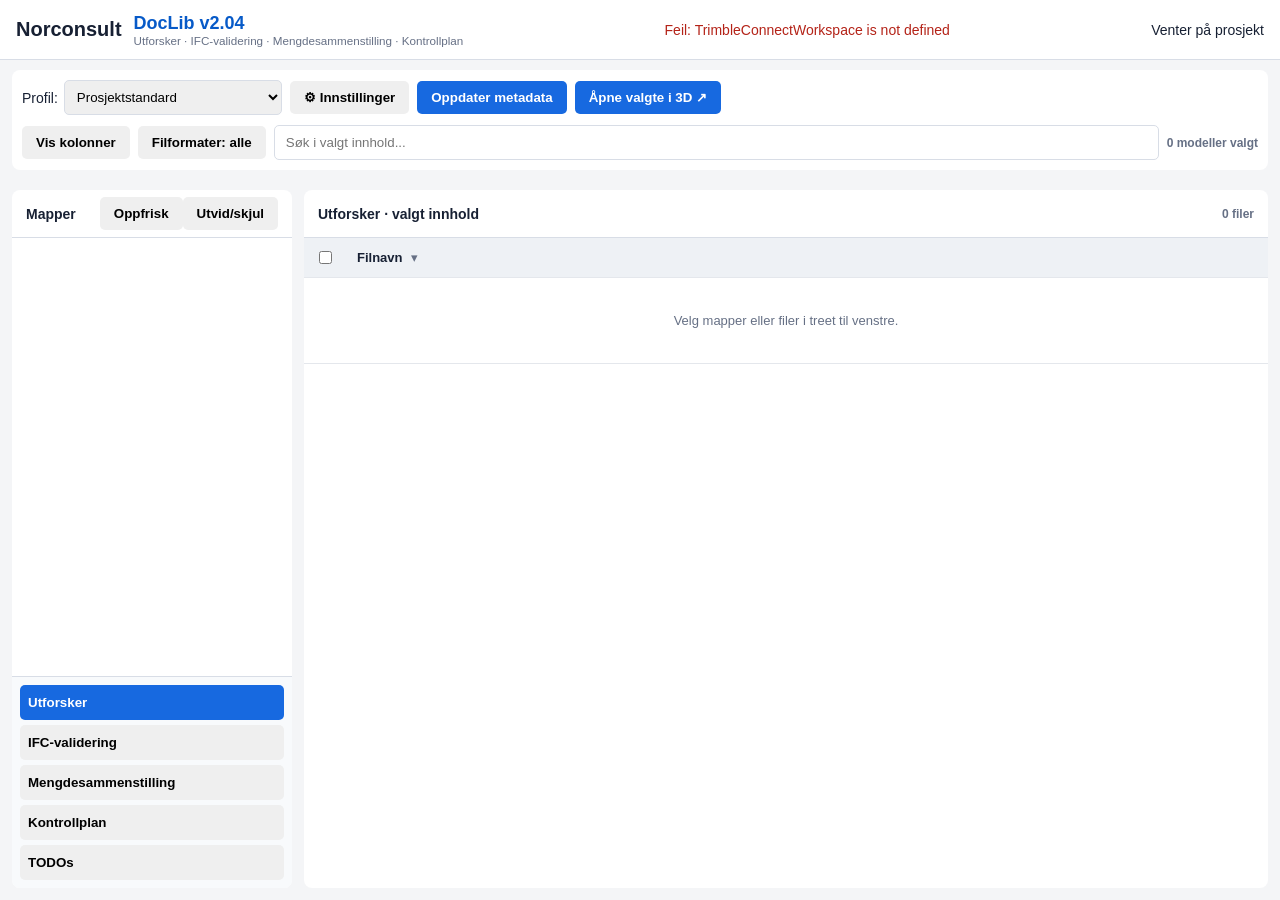
==== commit 110264ff: "v2.04 - LIVE" ====
--- a/index.html
+++ b/index.html
@@ -1,5 +1,5 @@
 <!DOCTYPE html>
-<html lang="no"><head><meta charset="utf-8"/><meta content="width=device-width,initial-scale=1" name="viewport"/><title>DocLib v2.03</title><script src="https://components.connect.trimble.com/trimble-connect-workspace-api/index.js"></script><style>:root{--bg:#f4f5f7;--line:#d8dde6;--blue:#1769e0;--ink:#172033;--muted:#667085;--sel:#e8f1ff}*{box-sizing:border-box}body{font:14px Arial;margin:0;background:var(--bg);color:var(--ink);height:100vh;overflow:hidden}.top{height:80px;background:#fff;border-bottom:1px solid var(--line);display:flex;align-items:center;padding:0 16px;gap:16px}.logo{font-size:20px;font-weight:700}.title b{color:#075ac8;font-size:18px}.title small{display:block;color:var(--muted)}.status{margin-left:auto}.toolbar{height:64px;margin:12px;background:#fff;border-radius:8px;padding:12px;display:flex;gap:10px;align-items:center}.btn{border:0;border-radius:5px;padding:9px 14px;font-weight:700;cursor:pointer}.primary{background:var(--blue);color:#fff}.search{padding:9px 11px;border:1px solid var(--line);border-radius:5px;margin-left:auto;min-width:280px}.workspace{display:grid;grid-template-columns:330px minmax(0,1fr);gap:12px;margin:0 12px 12px;height:calc(100vh - 168px)}.panel{background:#fff;border-radius:8px;overflow:hidden}.tree-head,.table-head{height:48px;padding:13px 14px;border-bottom:1px solid var(--line);font-weight:700;display:flex;align-items:center;justify-content:space-between}.tree{height:calc(100% - 48px);overflow:auto;padding:8px}.node{user-select:none}.node-row{display:flex;align-items:center;gap:6px;padding:6px;border-radius:5px;cursor:pointer;white-space:nowrap}.node-row:hover{background:#f2f4f7}.node-row.active{background:var(--sel);color:#075ac8}.twisty{width:16px;text-align:center;color:#667085}.folder-icon{width:18px}.children{margin-left:19px}.count{color:#667085;font-size:12px}.table-wrap{height:calc(100% - 48px);overflow:auto}table{width:100%;border-collapse:collapse}th,td{padding:10px 11px;text-align:left;border-bottom:1px solid #e4e7ec;font-size:13px}th{background:#eef1f5;position:sticky;top:0;z-index:2}tr.selected{background:var(--sel)}.file-cell{display:flex;align-items:center;gap:9px}.diag{display:none;position:fixed;inset:120px 40px 40px;background:#101828;color:#d1fadf;border-radius:8px;padding:14px;z-index:10;overflow:auto}.diag pre{white-space:pre-wrap;font:11px monospace}.ok{color:#087a55}.bad{color:#b42318}.dropdown{position:relative}.format-menu{display:none;position:absolute;top:40px;left:0;z-index:20;background:#fff;border:1px solid var(--line);box-shadow:0 8px 24px rgba(16,24,40,.18);border-radius:7px;padding:10px;min-width:210px;max-height:310px;overflow:auto}.format-menu.open{display:block}.format-option{display:flex;gap:8px;padding:5px}.format{font-size:11px;background:#eef2f6;border-radius:4px;padding:2px 5px}.colhead{position:sticky;top:0}.colhead .sort-hit{cursor:pointer}.filter-btn{border:0;background:transparent;cursor:pointer;color:#667085;padding:2px 5px}.filter-btn.active{color:#1769e0;background:#dbeafe;border-radius:4px}.column-menu{display:none;position:absolute;top:100%;left:0;z-index:40;background:white;color:#172033;border:1px solid #d8dde6;border-radius:6px;box-shadow:0 8px 24px rgba(16,24,40,.18);padding:8px;min-width:190px;max-height:320px;overflow:auto;font-weight:400}.column-menu.open{display:block}.column-menu label{display:block;padding:4px;white-space:nowrap}.cf-actions{display:flex;gap:6px;padding-bottom:6px;border-bottom:1px solid #eee;margin-bottom:4px}.cf-actions button{border:0;border-radius:4px;padding:4px 8px;cursor:pointer}.settings{display:none;position:fixed;inset:0;background:rgba(16,24,40,.45);z-index:60;align-items:center;justify-content:center}.settings.open{display:flex}.settings-card{background:#fff;width:min(920px,92vw);max-height:82vh;overflow:auto;border-radius:10px;padding:18px}.settings-head,.settings-actions,.setting-row{display:flex;gap:8px;align-items:center}.settings-head{justify-content:space-between}.settings-actions{margin-top:14px}.setting-row{padding:7px 0;border-bottom:1px solid #eee}.setting-row input[data-title]{width:180px;padding:7px}.setting-row select{flex:1;padding:7px}.setting-row button{border:0;padding:6px 9px;border-radius:4px;cursor:pointer}.value-badge{display:inline-block;padding:3px 8px;border-radius:999px;font-weight:700;font-size:12px;line-height:1.35;white-space:nowrap}.profile-tools{display:flex;gap:6px;align-items:center}.profile-tools select{padding:8px;border:1px solid #d8dde6;border-radius:5px;min-width:130px}.toolbar{overflow-x:auto;white-space:nowrap}.discovery{display:none;position:fixed;inset:0;background:rgba(16,24,40,.45);z-index:65;align-items:center;justify-content:center}.discovery.open{display:flex}.discovery-card{background:#fff;width:min(1180px,96vw);height:min(760px,88vh);border-radius:10px;padding:18px;overflow:hidden}.discovery-grid{display:grid;grid-template-columns:1fr 1fr 1.15fr;gap:12px;height:calc(100% - 55px)}.discovery-list,.discovery-values{overflow:auto;border:1px solid #e4e7ec;border-radius:7px;padding:7px}.discovery-pset,.discovery-prop{display:flex;width:100%;justify-content:space-between;gap:10px;text-align:left;border:0;background:#fff;padding:9px;border-radius:5px;cursor:pointer}.discovery-pset:hover,.discovery-prop:hover,.discovery-pset.active,.discovery-prop.active{background:#e8f1ff}.discovery-pset span,.discovery-prop span{color:#667085;font-size:12px}.discovery-value-head{display:flex;justify-content:space-between;align-items:center}.discovery-value{display:flex;justify-content:space-between;padding:8px;border-bottom:1px solid #eee}@media(max-width:900px){.discovery-grid{grid-template-columns:1fr}.discovery-card{overflow:auto}.discovery-grid{height:auto}}.analytics{display:none;position:fixed;inset:0;background:rgba(16,24,40,.45);z-index:70;align-items:center;justify-content:center}.analytics.open{display:flex}.analytics-card{background:#fff;width:min(980px,94vw);height:min(760px,88vh);border-radius:10px;padding:18px;overflow:auto}.analytics-toolbar{display:flex;justify-content:space-between;align-items:center;gap:12px}.analytics-toolbar select{padding:8px;border:1px solid #d8dde6;border-radius:5px;min-width:240px}.analytics-chart{margin-top:14px}.analytic-row{display:grid;grid-template-columns:minmax(140px,260px) 1fr;gap:12px;align-items:center;margin:7px 0}.analytic-label{overflow:hidden;text-overflow:ellipsis;white-space:nowrap}.analytic-track{height:30px;background:#eef2f6;border-radius:5px;overflow:hidden}.analytic-bar{height:100%;min-width:36px;border-radius:5px;display:flex;align-items:center;justify-content:flex-end;padding:0 9px;font-weight:700;transition:width .2s}.analytics-note{color:#667085;font-size:12px;margin-top:18px}.import-card{width:min(560px,92vw)}.import-meta{display:grid;grid-template-columns:130px 1fr;gap:6px 12px;background:#f8fafc;padding:12px;border-radius:7px}.import-meta dt{font-weight:700}.import-meta dd{margin:0;overflow-wrap:anywhere}.import-choice{display:block;padding:9px 4px}.profile-source{font-size:11px;color:#667085;margin-left:4px}.btn:disabled{opacity:.45;cursor:not-allowed}#publisher{z-index:90}.publisher-form{display:grid;gap:12px}.publisher-form label{display:grid;gap:4px}.publisher-form input:not([type=checkbox]),.publisher-form select,.publisher-form textarea{padding:8px;border:1px solid #ccc;border-radius:5px}#publisherMessage{white-space:pre-wrap;background:#f1f5f9;padding:12px}
+<html lang="no"><head><meta charset="utf-8"/><meta content="width=device-width,initial-scale=1" name="viewport"/><title>DocLib v2.04</title><script src="https://components.connect.trimble.com/trimble-connect-workspace-api/index.js"></script><style>:root{--bg:#f4f5f7;--line:#d8dde6;--blue:#1769e0;--ink:#172033;--muted:#667085;--sel:#e8f1ff}*{box-sizing:border-box}body{font:14px Arial;margin:0;background:var(--bg);color:var(--ink);height:100vh;overflow:hidden}.top{height:80px;background:#fff;border-bottom:1px solid var(--line);display:flex;align-items:center;padding:0 16px;gap:16px}.logo{font-size:20px;font-weight:700}.title b{color:#075ac8;font-size:18px}.title small{display:block;color:var(--muted)}.status{margin-left:auto}.toolbar{height:64px;margin:12px;background:#fff;border-radius:8px;padding:12px;display:flex;gap:10px;align-items:center}.btn{border:0;border-radius:5px;padding:9px 14px;font-weight:700;cursor:pointer}.primary{background:var(--blue);color:#fff}.search{padding:9px 11px;border:1px solid var(--line);border-radius:5px;margin-left:auto;min-width:280px}.workspace{display:grid;grid-template-columns:330px minmax(0,1fr);gap:12px;margin:0 12px 12px;height:calc(100vh - 168px)}.panel{background:#fff;border-radius:8px;overflow:hidden}.tree-head,.table-head{height:48px;padding:13px 14px;border-bottom:1px solid var(--line);font-weight:700;display:flex;align-items:center;justify-content:space-between}.tree{height:calc(100% - 48px);overflow:auto;padding:8px}.node{user-select:none}.node-row{display:flex;align-items:center;gap:6px;padding:6px;border-radius:5px;cursor:pointer;white-space:nowrap}.node-row:hover{background:#f2f4f7}.node-row.active{background:var(--sel);color:#075ac8}.twisty{width:16px;text-align:center;color:#667085}.folder-icon{width:18px}.children{margin-left:19px}.count{color:#667085;font-size:12px}.table-wrap{height:calc(100% - 48px);overflow:auto}table{width:100%;border-collapse:collapse}th,td{padding:10px 11px;text-align:left;border-bottom:1px solid #e4e7ec;font-size:13px}th{background:#eef1f5;position:sticky;top:0;z-index:2}tr.selected{background:var(--sel)}.file-cell{display:flex;align-items:center;gap:9px}.diag{display:none;position:fixed;inset:120px 40px 40px;background:#101828;color:#d1fadf;border-radius:8px;padding:14px;z-index:10;overflow:auto}.diag pre{white-space:pre-wrap;font:11px monospace}.ok{color:#087a55}.bad{color:#b42318}.dropdown{position:relative}.format-menu{display:none;position:absolute;top:40px;left:0;z-index:20;background:#fff;border:1px solid var(--line);box-shadow:0 8px 24px rgba(16,24,40,.18);border-radius:7px;padding:10px;min-width:210px;max-height:310px;overflow:auto}.format-menu.open{display:block}.format-option{display:flex;gap:8px;padding:5px}.format{font-size:11px;background:#eef2f6;border-radius:4px;padding:2px 5px}.colhead{position:sticky;top:0}.colhead .sort-hit{cursor:pointer}.filter-btn{border:0;background:transparent;cursor:pointer;color:#667085;padding:2px 5px}.filter-btn.active{color:#1769e0;background:#dbeafe;border-radius:4px}.column-menu{display:none;position:absolute;top:100%;left:0;z-index:40;background:white;color:#172033;border:1px solid #d8dde6;border-radius:6px;box-shadow:0 8px 24px rgba(16,24,40,.18);padding:8px;min-width:190px;max-height:320px;overflow:auto;font-weight:400}.column-menu.open{display:block}.column-menu label{display:block;padding:4px;white-space:nowrap}.cf-actions{display:flex;gap:6px;padding-bottom:6px;border-bottom:1px solid #eee;margin-bottom:4px}.cf-actions button{border:0;border-radius:4px;padding:4px 8px;cursor:pointer}.settings{display:none;position:fixed;inset:0;background:rgba(16,24,40,.45);z-index:60;align-items:center;justify-content:center}.settings.open{display:flex}.settings-card{background:#fff;width:min(920px,92vw);max-height:82vh;overflow:auto;border-radius:10px;padding:18px}.settings-head,.settings-actions,.setting-row{display:flex;gap:8px;align-items:center}.settings-head{justify-content:space-between}.settings-actions{margin-top:14px}.setting-row{padding:7px 0;border-bottom:1px solid #eee}.setting-row input[data-title]{width:180px;padding:7px}.setting-row select{flex:1;padding:7px}.setting-row button{border:0;padding:6px 9px;border-radius:4px;cursor:pointer}.value-badge{display:inline-block;padding:3px 8px;border-radius:999px;font-weight:700;font-size:12px;line-height:1.35;white-space:nowrap}.profile-tools{display:flex;gap:6px;align-items:center}.profile-tools select{padding:8px;border:1px solid #d8dde6;border-radius:5px;min-width:130px}.toolbar{overflow-x:auto;white-space:nowrap}.discovery{display:none;position:fixed;inset:0;background:rgba(16,24,40,.45);z-index:65;align-items:center;justify-content:center}.discovery.open{display:flex}.discovery-card{background:#fff;width:min(1180px,96vw);height:min(760px,88vh);border-radius:10px;padding:18px;overflow:hidden}.discovery-grid{display:grid;grid-template-columns:1fr 1fr 1.15fr;gap:12px;height:calc(100% - 55px)}.discovery-list,.discovery-values{overflow:auto;border:1px solid #e4e7ec;border-radius:7px;padding:7px}.discovery-pset,.discovery-prop{display:flex;width:100%;justify-content:space-between;gap:10px;text-align:left;border:0;background:#fff;padding:9px;border-radius:5px;cursor:pointer}.discovery-pset:hover,.discovery-prop:hover,.discovery-pset.active,.discovery-prop.active{background:#e8f1ff}.discovery-pset span,.discovery-prop span{color:#667085;font-size:12px}.discovery-value-head{display:flex;justify-content:space-between;align-items:center}.discovery-value{display:flex;justify-content:space-between;padding:8px;border-bottom:1px solid #eee}@media(max-width:900px){.discovery-grid{grid-template-columns:1fr}.discovery-card{overflow:auto}.discovery-grid{height:auto}}.analytics{display:none;position:fixed;inset:0;background:rgba(16,24,40,.45);z-index:70;align-items:center;justify-content:center}.analytics.open{display:flex}.analytics-card{background:#fff;width:min(980px,94vw);height:min(760px,88vh);border-radius:10px;padding:18px;overflow:auto}.analytics-toolbar{display:flex;justify-content:space-between;align-items:center;gap:12px}.analytics-toolbar select{padding:8px;border:1px solid #d8dde6;border-radius:5px;min-width:240px}.analytics-chart{margin-top:14px}.analytic-row{display:grid;grid-template-columns:minmax(140px,260px) 1fr;gap:12px;align-items:center;margin:7px 0}.analytic-label{overflow:hidden;text-overflow:ellipsis;white-space:nowrap}.analytic-track{height:30px;background:#eef2f6;border-radius:5px;overflow:hidden}.analytic-bar{height:100%;min-width:36px;border-radius:5px;display:flex;align-items:center;justify-content:flex-end;padding:0 9px;font-weight:700;transition:width .2s}.analytics-note{color:#667085;font-size:12px;margin-top:18px}.import-card{width:min(560px,92vw)}.import-meta{display:grid;grid-template-columns:130px 1fr;gap:6px 12px;background:#f8fafc;padding:12px;border-radius:7px}.import-meta dt{font-weight:700}.import-meta dd{margin:0;overflow-wrap:anywhere}.import-choice{display:block;padding:9px 4px}.profile-source{font-size:11px;color:#667085;margin-left:4px}.btn:disabled{opacity:.45;cursor:not-allowed}#publisher{z-index:90}.publisher-form{display:grid;gap:12px}.publisher-form label{display:grid;gap:4px}.publisher-form input:not([type=checkbox]),.publisher-form select,.publisher-form textarea{padding:8px;border:1px solid #ccc;border-radius:5px}#publisherMessage{white-space:pre-wrap;background:#f1f5f9;padding:12px}
 /* preview.3.4: layout-only overrides */
 body{display:flex;flex-direction:column;height:100vh;height:100dvh;min-width:0;overflow:hidden}
 .top{height:auto;min-height:60px;flex:0 0 auto;gap:12px;padding:12px 16px;flex-wrap:wrap;min-width:0}.top .title{min-width:0;overflow-wrap:anywhere}.top .title strong{display:none}
@@ -29,4 +29,4 @@
 .cp-batch{display:flex;gap:8px;align-items:center;flex-wrap:wrap;margin:14px 0}.cp-batch span{font-size:12px;color:#526783}
 .cp-link-dialog{width:min(1000px,94vw);max-height:88vh;overflow:auto;border:1px solid #c5d0df;border-radius:10px;padding:22px;color:#17243a;font:14px/1.5 Arial;background:#fff}
 .cp-link-dialog::backdrop{background:#17203380}.cp-dialog-head{display:flex;align-items:center;justify-content:space-between;gap:12px}.cp-dialog-head h2{margin:0}.cp-link-dialog fieldset{border:1px solid #dce3ef;border-radius:7px;padding:12px;margin:12px 0;min-width:0}.cp-link-dialog legend{font-weight:bold;overflow-wrap:anywhere}.cp-link-dialog label{display:block;margin:8px 0}.cp-link-dialog small{display:block;color:#526783;overflow-wrap:anywhere}.cp-link-dialog select{display:block;width:100%;max-width:100%;padding:8px}.cp-link-dialog input[type=text]{display:block;width:100%;padding:8px}.cp-report-choices{max-height:260px;overflow:auto}.cp-dialog-message{color:#a62532;white-space:pre-wrap}.cp-link-dialog code{overflow-wrap:anywhere}.cp-link-dialog :focus-visible{outline:2px solid #2463cf;outline-offset:2px}
-</style></head><body><header class="top"><div class="logo">Norconsult</div><div class="title"><b>DocLib v2.02-rc.3</b><strong> PROJECT_PROFILE_PUBLISHER_PREVIEW</strong><small>Utforsker · Egenskapsvalidering · Mengdesammenstilling · Kontrollplan</small></div><div class="status" id="status">Venter...</div><div class="status project-load-state" id="projectLoadState" data-phase="idle" data-warnings="0" aria-live="polite" aria-busy="false">Venter på prosjekt</div></header><section aria-label="DocLib verktøylinje" class="toolbar"><div class="ui-actions"><div class="ui-profile-select"><label>Profil: <select id="profileSelect"></select></label></div><details class="ui-menu" id="uiProfiles"><summary aria-controls="uiProfilesPanel" class="btn">Profiler ▾</summary><div aria-label="Profiler" class="ui-menu-panel" id="uiProfilesPanel"><button class="btn" id="profileSaveAs">Lagre som</button><button class="btn" id="profileRename">Gi nytt navn</button><button class="btn" id="profileDelete">Slett</button><button class="btn" id="profileCopyLocal" style="display:none">Lag personlig kopi</button><button class="btn" id="mineManagerOpen">Administrer Mine profiler</button><button class="btn primary" id="mineUpload">Lagre i Mine profiler</button><button class="btn" id="publisherOpen">Forbered prosjektprofil</button><button class="btn" id="profileExport">Eksporter</button><button class="btn" id="profileImport">Importer</button></div></details><button class="btn" id="settingsBtn">⚙ Innstillinger</button><button class="btn primary" id="refresh">Oppdater metadata</button><details class="ui-menu" id="uiTools"><summary aria-controls="uiToolsPanel" class="btn">Verktøy ▾</summary><div aria-label="Verktøy" class="ui-menu-panel" id="uiToolsPanel"><button class="btn" id="discoveryBtn">🔍 IFC-egenskaper</button><button class="btn" id="analyticsBtn">📊 Analyse</button><button class="btn" id="clearSelection">Tøm 3D-valg</button><button class="btn" id="clearFolders">Tøm treutvalg</button><button class="btn" id="resetFilters">Nullstill filtre</button></div></details><details class="ui-menu" id="uiDiagnostics"><summary aria-controls="uiDiagnosticsPanel" class="btn">Diagnostikk ▾</summary><div aria-label="Diagnostikk" class="ui-menu-panel" id="uiDiagnosticsPanel"><button class="btn" id="diagToggle">Diagnostikk</button><button class="btn" id="identityOpen">Identitetsdiagnostikk</button><button class="btn" id="mineSetup">Brukermappe · oppsett</button><button class="btn" id="recoveryOpen">Gjenopprett profilfil</button><button class="btn primary" id="singleOpen">Testopplasting · ikke privat</button><button class="btn" id="showNoVersion">Åpne uten versjon ↗</button><button class="btn" id="testSingles">Test enkeltvis ↗</button></div></details><button class="btn primary" id="showSelected">Åpne valgte i 3D ↗</button></div><div class="ui-filters"><div class="dropdown"><button class="btn" id="formatButton">Filformater: alle</button><div class="format-menu" id="formatMenu"></div></div><input class="search" id="search" placeholder="Søk i valgt innhold..."/><strong id="selectionCount">0 modeller valgt</strong></div><input accept="application/json,.json" hidden="" id="profileImportFile" type="file"/></section><section aria-label="Status" class="ui-status"><div class="ui-status-main"><span id="progress"></span></div><div class="ui-status-profiles"><span class="profile-source" id="profileSourceStatus"></span><span class="profile-source" id="projectProfileStatus"></span></div></section><main class="workspace"><aside class="panel" id="workspaceTree"><div class="tree-head"><span>Mapper</span><button class="btn" id="expandAll">Utvid/skjul</button></div><div class="tree" id="tree"></div><nav aria-label="Arbeidsmodus" class="workspace-nav"><button aria-pressed="true" class="btn primary" id="modeExplorer">Utforsker</button><button aria-pressed="false" class="btn" id="modeValidation">Egenskapsvalidering</button><button aria-pressed="false" class="btn" id="modeQuantities">Mengdesammenstilling</button><button aria-pressed="false" class="btn" id="modeDocuments">Kontrollplan</button></nav></aside><section class="panel"><div class="table-head"><span id="currentFolder">Alle IFC-filer</span><span class="count" id="visibleCount"></span></div><div class="table-wrap" id="explorerContent"><table><thead><tr><th style="width:38px"><input aria-label="Velg alle viste IFC-modeller for 3D" id="selectAll" title="Velg synlige" type="checkbox"/></th><th class="colhead" data-col="name"><span class="sort-hit">Filnavn <span class="sort-ind"></span></span><button class="filter-btn" title="Filtrer Filnavn">▾</button><div class="column-menu"></div></th><th class="colhead" data-col="format"><span class="sort-hit">Format <span class="sort-ind"></span></span><button class="filter-btn" title="Filtrer Format">▾</button><div class="column-menu"></div></th><th>3D</th></tr></thead><tbody id="body"><tr><td colspan="9">Laster...</td></tr></tbody></table></div><section class="workspace-placeholder" hidden="" id="workspacePlaceholder"></section></section></main><section aria-labelledby="mineManagerTitle" aria-modal="true" class="settings" id="mineManager" role="dialog" style="z-index:102"><div class="settings-card"><div class="settings-head"><h3 id="mineManagerTitle">Mine profiler · oversikt</h3><button class="btn" id="mineManagerClose">Lukk</button></div><p>Les lagrede profiler, velg oppsett eller lag en lokal kopi for redigering. Ingen serverfiler overskrives eller slettes.</p><pre id="mineManagerStatus" style="white-space:pre-wrap;overflow-wrap:anywhere"></pre><button class="btn" id="mineManagerRefresh">Oppdater bare Mine profiler</button><label>Lagret profil <select id="mineManagerList"></select></label><pre id="mineManagerDetails" style="white-space:pre-wrap;overflow-wrap:anywhere"></pre><div class="settings-actions"><button class="btn" id="mineManagerUse">Bruk lagret profil</button><button class="btn primary" id="mineManagerCopy">Lag lokal kopi for redigering</button></div><p id="mineManagerMessage" role="status" style="white-space:pre-wrap"></p><h4>Ignorerte filer</h4><pre id="mineManagerIssues" style="white-space:pre-wrap;overflow-wrap:anywhere"></pre></div></section><section aria-labelledby="recoveryTitle" aria-modal="true" class="settings" id="recoveryDialog" role="dialog" style="z-index:101"><div class="settings-card"><div class="settings-head"><h3 id="recoveryTitle">Gjenopprett profilfil som lokal kopi</h3><button class="btn" id="recoveryClose">Lukk</button></div><p>Velg en tidligere nedlastet DocLib-profil. Kilden beholdes urørt. Ingen ID-er kobles sammen, og ingen opplasting utføres.</p><label>JSON-fil <input accept=".json,application/json" id="recoveryFile" type="file"/></label><pre id="recoverySummary" style="white-space:pre-wrap;overflow-wrap:anywhere"></pre><label>Navn på ny lokal profil <input id="recoveryName" maxlength="120" type="text"/></label><p><label><input id="recoveryConsent" type="checkbox"/> Jeg har kontrollert kilden og vil opprette en ny lokal kopi av oppsettet. Eventuelle ulike eier-ID-er skal ikke kobles sammen.</label></p><button class="btn primary" disabled="" id="recoveryApply">Opprett lokal kopi · ingen opplasting</button><p id="recoveryMessage" role="status" style="white-space:pre-wrap"></p></div></section><section aria-labelledby="identityTitle" aria-modal="true" class="settings" id="identityDialog" role="dialog" style="z-index:100"><div class="settings-card"><div class="settings-head"><div class="ui-identity-current">Aktuell ID: <span class="profile-source" id="mineIdentity"></span></div><h3 id="identityTitle">Identitetsdiagnostikk · preview.3.2</h3><button class="btn" id="identityClose">Lukk</button></div><p>Kilde: Workspace API.user.getUser().id. Kun ID og kontrollmetadata registreres. Ingen token, navn, e-post eller rå API-respons.</p><p>Ved ID-endring eller kontrollfeil sperres nye opplastingskall resten av økten. Ny innlasting oppretter en ny baseline. Avvik fra forrige innlasting er kun en observasjon, ikke bevis på samme bruker.</p><div class="settings-actions"><button class="btn" id="identityCheck">Kontroller ID nå</button><button class="btn" id="identityCopy">Kopier identitetsrapport</button></div><p id="identityCopyStatus" role="status"></p><pre id="identityReport" style="white-space:pre-wrap;overflow-wrap:anywhere"></pre></div></section><section aria-labelledby="singleTitle" aria-modal="true" class="settings" id="singleUpload" role="dialog" style="z-index:95"><div class="settings-card"><div class="settings-head"><h3 id="singleTitle">Kontrollert opplasting av ny profilfil</h3><button class="btn" id="singleClose">Lukk</button></div><p>Kun én ny fil. Ingen mappeoppretting, indeksendring, sletting eller automatisk gjentakelse.</p><p>Forhåndsversjon: bruker initiate/PUT/commit-flyten fra Trimble SDK. Initiate og commit er merket utgående i Core API. Ikke testet i ditt aktive prosjekt.</p><div class="publisher-form"><label>Målmappe <b id="singlePath"></b><select id="singleFolders"></select></label><button class="btn" id="singleRoot">Til prosjektrot</button></div><pre id="singleSummary" style="white-space:pre-wrap"></pre><label><input id="singleConsent" type="checkbox"/><span id="singleConsentText"> Jeg har valgt en eksisterende testmappe og godtar opplasting av en testfil. Dette er ikke privat profillagring.</span></label><p id="singleMessage" role="status" style="white-space:pre-wrap"></p><div class="settings-actions"><button class="btn primary" disabled="" id="singleStart">Last opp én ny profilfil</button><button class="btn" disabled="" id="singleVerify">Kontroller siste forsøk</button></div></div></section><section aria-labelledby="assistedTitle" aria-modal="true" class="settings" id="assistedDialog" role="dialog" style="z-index:105"><div class="settings-card"><div class="settings-head"><h3 id="assistedTitle">Assistert prosjektpublisering · preview.3.6</h3><button class="btn" id="assistedClose">Lukk</button></div><p><b>Ikke fullautomatisk publisering.</b> DocLib laster opp én ny profilfil. Prosjektindeksen lastes ned og må lastes opp manuelt. Ingen atomisk flerbrukerbeskyttelse er implementert.</p><p>Eksisterende konfigurasjonsmappe, profiles-mappe og indeks kreves. Ved oppdatering beholdes profil-ID, men en ny revisjonsfil og indeksreferanse opprettes. Gamle filer beholdes. Kontroller prosjektets lese- og skrivetilganger.</p><button class="btn" id="assistedPrepare">1. Lag plan fra publiseringsdialogens valg</button><pre id="assistedSummary" style="white-space:pre-wrap;overflow-wrap:anywhere"></pre><label><input id="assistedConsent" type="checkbox"/> Jeg godtar opplasting av én ny profilfil til prosjektet og eventuell ny filreferanse ved oppdatering. Jeg forstår at indeksoppdateringen er manuell og må samordnes.</label><div class="settings-actions"><button class="btn primary" disabled="" id="assistedUpload">2. Last opp og kontroller profilfil</button><button class="btn" disabled="" id="assistedIndex">3. Last ned indeksforslag</button><button class="btn" disabled="" id="assistedVerify">4. Kontroller begge filer / siste forsøk</button></div><p id="assistedMessage" role="status" style="white-space:pre-wrap"></p></div></section><section aria-labelledby="publisherTitle" aria-modal="true" class="settings" id="publisher" role="dialog"><div class="settings-card"><div class="settings-head"><h3 id="publisherTitle">Prosjektprofil · forhåndsversjon</h3><button class="btn" id="publisherClose">Lukk</button></div><p><b>Ingen automatisk opplasting.</b> Denne versjonen lager en filpakke for manuell publisering og kan kontrollere filene etterpå.</p><p>Kildeprofil: <b id="publisherSource"></b></p><div class="publisher-form"><label>Handling<select id="publisherMode"><option value="new">Opprett ny prosjektprofil</option><option value="update">Oppdater eksisterende prosjektprofil</option></select></label><label>Målprofil<select id="publisherTarget"></select></label><label>Profilnavn<input id="publisherName" maxlength="160"/></label><label>Beskrivelse<textarea id="publisherDescription" maxlength="2000"></textarea></label><label><input id="publisherDefault" type="checkbox"/> Bruk som prosjektets standardprofil</label></div><details><summary>Forhåndskontroll og kjente begrensninger</summary><pre id="publisherPreflightReport" style="white-space:pre-wrap;overflow-wrap:anywhere">Forhåndskontroll er ikke kjørt.</pre></details><p id="publisherMessage" role="status"></p><div class="settings-actions"><button class="btn primary" id="assistedOpen">Assistert publisering · manuell indeks</button><button class="btn" id="publisherPreflight">Kontroller publiseringsgrunnlag</button><button class="btn primary" id="publisherPrepare">Last ned publiseringspakke</button><button class="btn" disabled="" id="publisherVerify">Kontroller opplastede filer</button></div></div></section><section class="settings" id="importConflict"><div class="settings-card import-card"><div class="settings-head"><h3>Profilen finnes allerede</h3><button class="btn" id="importConflictClose">Lukk</button></div><p>Profilen <b id="importConflictName"></b> finnes allerede.</p><dl class="import-meta"><dt>Eksportert fra</dt><dd id="importConflictSource"></dd><dt>Prosjekt-ID</dt><dd id="importConflictProject"></dd></dl><label class="import-choice"><input name="importMode" type="radio" value="overwrite"/> Overskriv eksisterende profil</label><label class="import-choice"><input checked="" name="importMode" type="radio" value="copy"/> Opprett kopi med unikt navn</label><div class="settings-actions"><button class="btn" id="importConflictCancel">Avbryt</button><button class="btn primary" id="importConflictApply">Importer</button></div></div></section><section class="analytics" id="analytics"><div class="analytics-card"><div class="settings-head"><h3>IFC Analytics</h3><button class="btn" id="analyticsClose">Lukk</button></div><div class="analytics-toolbar"><label>Analyser: <select id="analyticsSelect"></select></label><button class="btn" id="analyticsCopy">Kopier analyse</button></div><h3 id="analyticsTitle"></h3><div class="analytics-chart" id="analyticsChart"></div><p class="analytics-note">Analysen bruker gjeldende mappe-, format-, søke- og kolonnefiltre.</p></div></section><section class="discovery" id="discovery"><div class="discovery-card"><div class="settings-head"><h3>IFC Property Discovery</h3><button class="btn" id="discoveryClose">Lukk</button></div><div class="discovery-grid"><aside class="discovery-list" id="discoveryPsets"></aside><section><h3 id="discoveryTitle">Property Set</h3><div class="discovery-list props" id="discoveryProps"></div></section><section><div class="discovery-value-head"><h3 id="discoveryProperty">Property</h3><button class="btn primary" id="discoveryAdd">+ Opprett kolonne</button></div><div class="discovery-values" id="discoveryValues"></div></section></div></div></section><section class="settings" id="settings"><div class="settings-card"><div class="settings-head"><h3>Kolonneinnstillinger</h3><button class="btn" id="settingsClose">Lukk</button></div><p>Velg navn, IFC Property Set/egenskap, synlighet, fargelegging og rekkefølge. Oppsettet lagres lokalt per prosjekt.</p><div id="settingsRows"></div><div class="settings-actions"><button class="btn" id="settingsAdd">+ Legg til kolonne</button><button class="btn" id="settingsReset">Standard</button><button class="btn primary" id="settingsApply">Bruk og lagre</button></div></div></section><section class="diag" id="diag"><button class="btn" id="closeDiag">Lukk</button><button class="btn" id="clearLog">Tøm logg</button><pre id="log"></pre></section><script type="module" src="app.js?v=2.03"></script></body></html>
+</style><style>details:has(>summary[aria-controls="uiProfilesPanel"]),details:has(>summary[aria-controls="uiToolsPanel"]),details:has(>summary[aria-controls="uiDiagnosticsPanel"]),#diagToggle{display:none!important}</style></head><body><header class="top"><div class="logo">Norconsult</div><div class="title"><b id="doclibVersion">DocLib v2.04</b><strong> PROJECT_PROFILE_PUBLISHER_PREVIEW</strong><small>Utforsker · IFC-validering · Mengdesammenstilling · Kontrollplan</small></div><div class="status" id="status">Venter...</div><div class="status project-load-state" id="projectLoadState" data-phase="idle" data-warnings="0" aria-live="polite" aria-busy="false">Venter på prosjekt</div></header><section aria-label="DocLib verktøylinje" class="toolbar"><div class="ui-actions"><div class="ui-profile-select"><label>Profil: <select id="profileSelect"></select></label></div><details class="ui-menu" id="uiProfiles"><summary aria-controls="uiProfilesPanel" class="btn">Profiler ▾</summary><div aria-label="Profiler" class="ui-menu-panel" id="uiProfilesPanel"><button class="btn" id="profileSaveAs">Lagre som</button><button class="btn" id="profileRename">Gi nytt navn</button><button class="btn" id="profileDelete">Slett</button><button class="btn" id="profileCopyLocal" style="display:none">Lag personlig kopi</button><button class="btn" id="mineManagerOpen">Administrer Mine profiler</button><button class="btn primary" id="mineUpload">Lagre i Mine profiler</button><button class="btn" id="publisherOpen">Forbered prosjektprofil</button><button class="btn" id="profileExport">Eksporter</button><button class="btn" id="profileImport">Importer</button></div></details><button class="btn" id="settingsBtn">⚙ Innstillinger</button><button class="btn primary" id="refresh">Oppdater metadata</button><details class="ui-menu" id="uiTools"><summary aria-controls="uiToolsPanel" class="btn">Verktøy ▾</summary><div aria-label="Verktøy" class="ui-menu-panel" id="uiToolsPanel"><button class="btn" id="discoveryBtn">🔍 IFC-egenskaper</button><button class="btn" id="analyticsBtn">📊 Analyse</button><button class="btn" id="clearSelection">Tøm 3D-valg</button><button class="btn" id="clearFolders">Tøm treutvalg</button><button class="btn" id="resetFilters">Nullstill filtre</button></div></details><details class="ui-menu" id="uiDiagnostics"><summary aria-controls="uiDiagnosticsPanel" class="btn">Diagnostikk ▾</summary><div aria-label="Diagnostikk" class="ui-menu-panel" id="uiDiagnosticsPanel"><button class="btn" id="diagToggle">Diagnostikk</button><button class="btn" id="identityOpen">Identitetsdiagnostikk</button><button class="btn" id="mineSetup">Brukermappe · oppsett</button><button class="btn" id="recoveryOpen">Gjenopprett profilfil</button><button class="btn primary" id="singleOpen">Testopplasting · ikke privat</button><button class="btn" id="showNoVersion">Åpne uten versjon ↗</button><button class="btn" id="testSingles">Test enkeltvis ↗</button></div></details><button class="btn primary" id="showSelected">Åpne valgte i 3D ↗</button></div><div class="ui-filters"><button type="button" class="btn" id="explorerVisibleColumns">Vis kolonner</button><div class="dropdown"><button class="btn" id="formatButton">Filformater: alle</button><div class="format-menu" id="formatMenu"></div></div><input class="search" id="search" placeholder="Søk i valgt innhold..."/><strong id="selectionCount">0 modeller valgt</strong></div><input accept="application/json,.json" hidden="" id="profileImportFile" type="file"/></section><section aria-label="Status" class="ui-status"><div class="ui-status-main"><span id="progress"></span></div><div class="ui-status-profiles"><span class="profile-source" id="profileSourceStatus"></span><span class="profile-source" id="projectProfileStatus"></span></div></section><main class="workspace"><aside class="panel" id="workspaceTree"><div class="tree-head"><span>Mapper</span><span class="tree-head-actions"><button class="btn" id="treeRefresh" type="button">Oppfrisk</button><button class="btn" id="expandAll">Utvid/skjul</button></span></div><div class="tree" id="tree"></div><nav aria-label="Arbeidsmodus" class="workspace-nav"><button aria-pressed="true" class="btn primary" id="modeExplorer">Utforsker</button><button aria-pressed="false" class="btn" id="modeValidation">IFC-validering</button><button aria-pressed="false" class="btn" id="modeQuantities">Mengdesammenstilling</button><button aria-pressed="false" class="btn" id="modeDocuments">Kontrollplan</button></nav></aside><section class="panel"><div class="table-head"><span id="currentFolder">Alle IFC-filer</span><span class="count" id="visibleCount"></span></div><div class="table-wrap" id="explorerContent"><table><thead><tr><th style="width:38px"><input aria-label="Velg alle viste IFC-modeller for 3D" id="selectAll" title="Velg synlige" type="checkbox"/></th><th class="colhead" data-col="name"><span class="sort-hit">Filnavn <span class="sort-ind"></span></span><button class="filter-btn" title="Filtrer Filnavn">▾</button><div class="column-menu"></div></th><th class="colhead" data-col="format" hidden><span class="sort-hit">Format <span class="sort-ind"></span></span><button class="filter-btn" title="Filtrer Format">▾</button><div class="column-menu"></div></th></tr></thead><tbody id="body"><tr><td colspan="9">Laster...</td></tr></tbody></table></div><section class="workspace-placeholder" hidden="" id="workspacePlaceholder"></section></section></main><section aria-labelledby="mineManagerTitle" aria-modal="true" class="settings" id="mineManager" role="dialog" style="z-index:102"><div class="settings-card"><div class="settings-head"><h3 id="mineManagerTitle">Mine profiler · oversikt</h3><button class="btn" id="mineManagerClose">Lukk</button></div><p>Les lagrede profiler, velg oppsett eller lag en lokal kopi for redigering. Ingen serverfiler overskrives eller slettes.</p><pre id="mineManagerStatus" style="white-space:pre-wrap;overflow-wrap:anywhere"></pre><button class="btn" id="mineManagerRefresh">Oppdater bare Mine profiler</button><label>Lagret profil <select id="mineManagerList"></select></label><pre id="mineManagerDetails" style="white-space:pre-wrap;overflow-wrap:anywhere"></pre><div class="settings-actions"><button class="btn" id="mineManagerUse">Bruk lagret profil</button><button class="btn primary" id="mineManagerCopy">Lag lokal kopi for redigering</button></div><p id="mineManagerMessage" role="status" style="white-space:pre-wrap"></p><h4>Ignorerte filer</h4><pre id="mineManagerIssues" style="white-space:pre-wrap;overflow-wrap:anywhere"></pre></div></section><section aria-labelledby="recoveryTitle" aria-modal="true" class="settings" id="recoveryDialog" role="dialog" style="z-index:101"><div class="settings-card"><div class="settings-head"><h3 id="recoveryTitle">Gjenopprett profilfil som lokal kopi</h3><button class="btn" id="recoveryClose">Lukk</button></div><p>Velg en tidligere nedlastet DocLib-profil. Kilden beholdes urørt. Ingen ID-er kobles sammen, og ingen opplasting utføres.</p><label>JSON-fil <input accept=".json,application/json" id="recoveryFile" type="file"/></label><pre id="recoverySummary" style="white-space:pre-wrap;overflow-wrap:anywhere"></pre><label>Navn på ny lokal profil <input id="recoveryName" maxlength="120" type="text"/></label><p><label><input id="recoveryConsent" type="checkbox"/> Jeg har kontrollert kilden og vil opprette en ny lokal kopi av oppsettet. Eventuelle ulike eier-ID-er skal ikke kobles sammen.</label></p><button class="btn primary" disabled="" id="recoveryApply">Opprett lokal kopi · ingen opplasting</button><p id="recoveryMessage" role="status" style="white-space:pre-wrap"></p></div></section><section aria-labelledby="identityTitle" aria-modal="true" class="settings" id="identityDialog" role="dialog" style="z-index:100"><div class="settings-card"><div class="settings-head"><div class="ui-identity-current">Aktuell ID: <span class="profile-source" id="mineIdentity"></span></div><h3 id="identityTitle">Identitetsdiagnostikk · preview.3.2</h3><button class="btn" id="identityClose">Lukk</button></div><p>Kilde: Workspace API.user.getUser().id. Kun ID og kontrollmetadata registreres. Ingen token, navn, e-post eller rå API-respons.</p><p>Ved ID-endring eller kontrollfeil sperres nye opplastingskall resten av økten. Ny innlasting oppretter en ny baseline. Avvik fra forrige innlasting er kun en observasjon, ikke bevis på samme bruker.</p><div class="settings-actions"><button class="btn" id="identityCheck">Kontroller ID nå</button><button class="btn" id="identityCopy">Kopier identitetsrapport</button></div><p id="identityCopyStatus" role="status"></p><pre id="identityReport" style="white-space:pre-wrap;overflow-wrap:anywhere"></pre></div></section><section aria-labelledby="singleTitle" aria-modal="true" class="settings" id="singleUpload" role="dialog" style="z-index:95"><div class="settings-card"><div class="settings-head"><h3 id="singleTitle">Kontrollert opplasting av ny profilfil</h3><button class="btn" id="singleClose">Lukk</button></div><p>Kun én ny fil. Ingen mappeoppretting, indeksendring, sletting eller automatisk gjentakelse.</p><p>Forhåndsversjon: bruker initiate/PUT/commit-flyten fra Trimble SDK. Initiate og commit er merket utgående i Core API. Ikke testet i ditt aktive prosjekt.</p><div class="publisher-form"><label>Målmappe <b id="singlePath"></b><select id="singleFolders"></select></label><button class="btn" id="singleRoot">Til prosjektrot</button></div><pre id="singleSummary" style="white-space:pre-wrap"></pre><label><input id="singleConsent" type="checkbox"/><span id="singleConsentText"> Jeg har valgt en eksisterende testmappe og godtar opplasting av en testfil. Dette er ikke privat profillagring.</span></label><p id="singleMessage" role="status" style="white-space:pre-wrap"></p><div class="settings-actions"><button class="btn primary" disabled="" id="singleStart">Last opp én ny profilfil</button><button class="btn" disabled="" id="singleVerify">Kontroller siste forsøk</button></div></div></section><section aria-labelledby="assistedTitle" aria-modal="true" class="settings" id="assistedDialog" role="dialog" style="z-index:105"><div class="settings-card"><div class="settings-head"><h3 id="assistedTitle">Assistert prosjektpublisering · preview.3.6</h3><button class="btn" id="assistedClose">Lukk</button></div><p><b>Ikke fullautomatisk publisering.</b> DocLib laster opp én ny profilfil. Prosjektindeksen lastes ned og må lastes opp manuelt. Ingen atomisk flerbrukerbeskyttelse er implementert.</p><p>Eksisterende konfigurasjonsmappe, profiles-mappe og indeks kreves. Ved oppdatering beholdes profil-ID, men en ny revisjonsfil og indeksreferanse opprettes. Gamle filer beholdes. Kontroller prosjektets lese- og skrivetilganger.</p><button class="btn" id="assistedPrepare">1. Lag plan fra publiseringsdialogens valg</button><pre id="assistedSummary" style="white-space:pre-wrap;overflow-wrap:anywhere"></pre><label><input id="assistedConsent" type="checkbox"/> Jeg godtar opplasting av én ny profilfil til prosjektet og eventuell ny filreferanse ved oppdatering. Jeg forstår at indeksoppdateringen er manuell og må samordnes.</label><div class="settings-actions"><button class="btn primary" disabled="" id="assistedUpload">2. Last opp og kontroller profilfil</button><button class="btn" disabled="" id="assistedIndex">3. Last ned indeksforslag</button><button class="btn" disabled="" id="assistedVerify">4. Kontroller begge filer / siste forsøk</button></div><p id="assistedMessage" role="status" style="white-space:pre-wrap"></p></div></section><section aria-labelledby="publisherTitle" aria-modal="true" class="settings" id="publisher" role="dialog"><div class="settings-card"><div class="settings-head"><h3 id="publisherTitle">Prosjektprofil · forhåndsversjon</h3><button class="btn" id="publisherClose">Lukk</button></div><p><b>Ingen automatisk opplasting.</b> Denne versjonen lager en filpakke for manuell publisering og kan kontrollere filene etterpå.</p><p>Kildeprofil: <b id="publisherSource"></b></p><div class="publisher-form"><label>Handling<select id="publisherMode"><option value="new">Opprett ny prosjektprofil</option><option value="update">Oppdater eksisterende prosjektprofil</option></select></label><label>Målprofil<select id="publisherTarget"></select></label><label>Profilnavn<input id="publisherName" maxlength="160"/></label><label>Beskrivelse<textarea id="publisherDescription" maxlength="2000"></textarea></label><label><input id="publisherDefault" type="checkbox"/> Bruk som prosjektets standardprofil</label></div><details><summary>Forhåndskontroll og kjente begrensninger</summary><pre id="publisherPreflightReport" style="white-space:pre-wrap;overflow-wrap:anywhere">Forhåndskontroll er ikke kjørt.</pre></details><p id="publisherMessage" role="status"></p><div class="settings-actions"><button class="btn primary" id="assistedOpen">Assistert publisering · manuell indeks</button><button class="btn" id="publisherPreflight">Kontroller publiseringsgrunnlag</button><button class="btn primary" id="publisherPrepare">Last ned publiseringspakke</button><button class="btn" disabled="" id="publisherVerify">Kontroller opplastede filer</button></div></div></section><section class="settings" id="importConflict"><div class="settings-card import-card"><div class="settings-head"><h3>Profilen finnes allerede</h3><button class="btn" id="importConflictClose">Lukk</button></div><p>Profilen <b id="importConflictName"></b> finnes allerede.</p><dl class="import-meta"><dt>Eksportert fra</dt><dd id="importConflictSource"></dd><dt>Prosjekt-ID</dt><dd id="importConflictProject"></dd></dl><label class="import-choice"><input name="importMode" type="radio" value="overwrite"/> Overskriv eksisterende profil</label><label class="import-choice"><input checked="" name="importMode" type="radio" value="copy"/> Opprett kopi med unikt navn</label><div class="settings-actions"><button class="btn" id="importConflictCancel">Avbryt</button><button class="btn primary" id="importConflictApply">Importer</button></div></div></section><section class="analytics" id="analytics"><div class="analytics-card"><div class="settings-head"><h3>IFC Analytics</h3><button class="btn" id="analyticsClose">Lukk</button></div><div class="analytics-toolbar"><label>Analyser: <select id="analyticsSelect"></select></label><button class="btn" id="analyticsCopy">Kopier analyse</button></div><h3 id="analyticsTitle"></h3><div class="analytics-chart" id="analyticsChart"></div><p class="analytics-note">Analysen bruker gjeldende mappe-, format-, søke- og kolonnefiltre.</p></div></section><section class="discovery" id="discovery"><div class="discovery-card"><div class="settings-head"><h3>IFC Property Discovery</h3><button class="btn" id="discoveryClose">Lukk</button></div><div class="discovery-grid"><aside class="discovery-list" id="discoveryPsets"></aside><section><h3 id="discoveryTitle">Property Set</h3><div class="discovery-list props" id="discoveryProps"></div></section><section><div class="discovery-value-head"><h3 id="discoveryProperty">Property</h3><button class="btn primary" id="discoveryAdd">+ Opprett kolonne</button></div><div class="discovery-values" id="discoveryValues"></div></section></div></div></section><section class="settings" id="settings"><div class="settings-card"><div class="settings-head"><h3>Kolonneinnstillinger</h3><button class="btn" id="settingsClose">Lukk</button></div><p>Velg navn, IFC Property Set/egenskap, synlighet, fargelegging og rekkefølge. Oppsettet lagres lokalt per prosjekt.</p><div id="settingsRows"></div><div class="settings-actions"><button class="btn" id="settingsAdd">+ Legg til kolonne</button><button class="btn" id="settingsReset">Standard</button><button class="btn primary" id="settingsApply">Bruk og lagre</button></div></div></section><section class="diag" id="diag"><button class="btn" id="closeDiag">Lukk</button><button class="btn" id="clearLog">Tøm logg</button><pre id="log"></pre></section><script type="module" src="app.js?v=2.04"></script></body></html>
